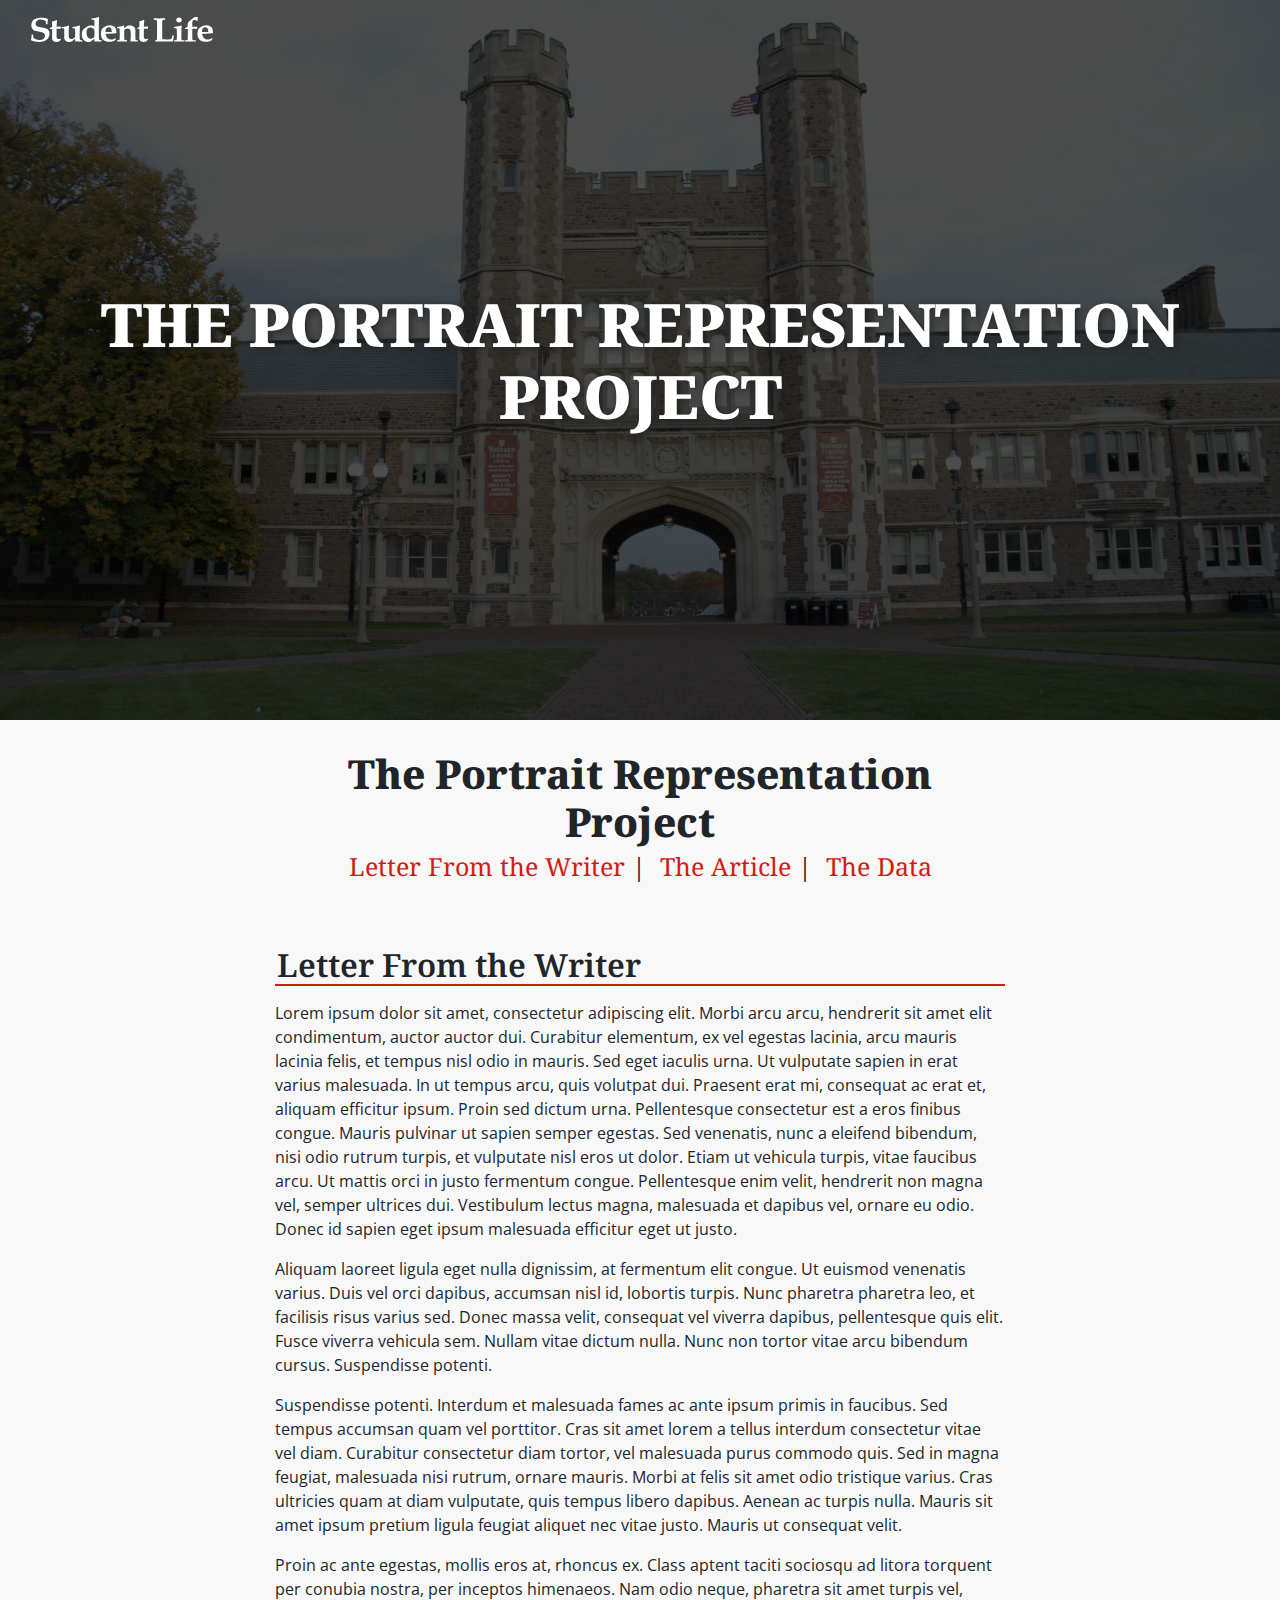
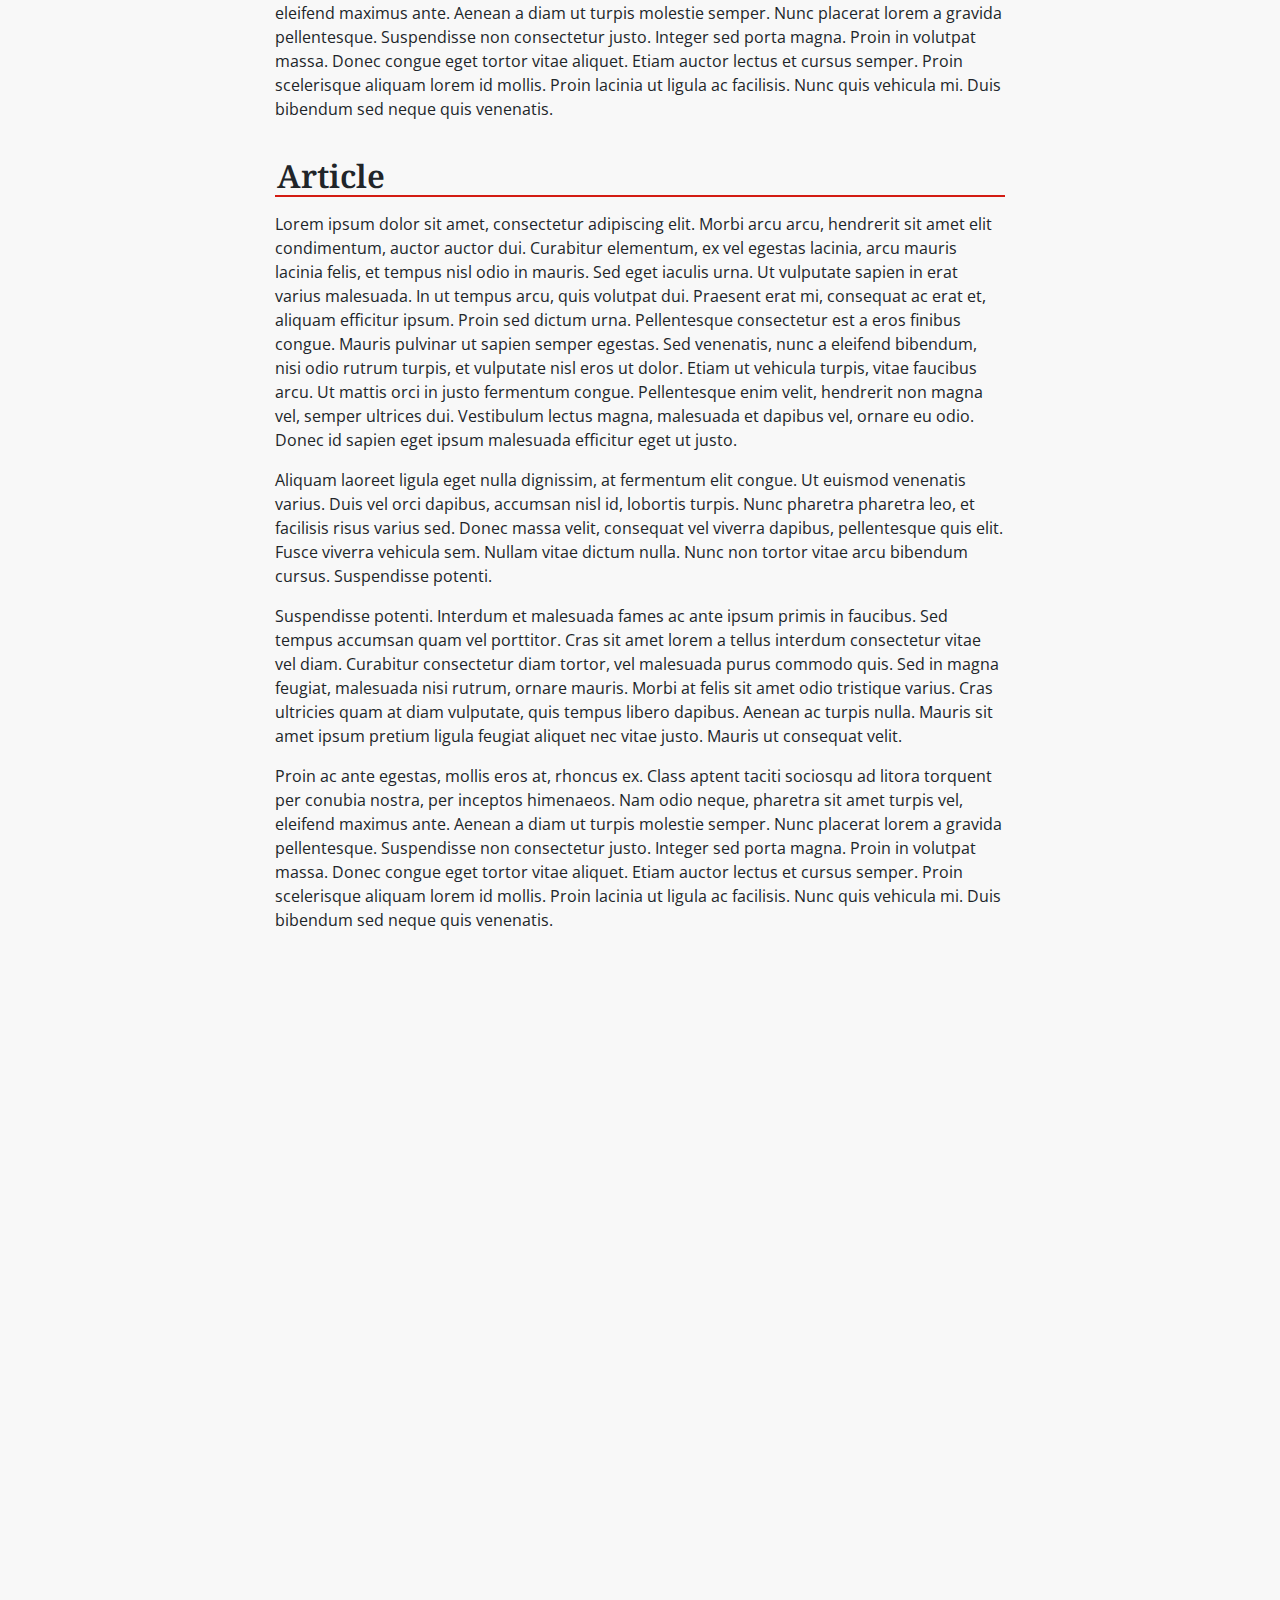
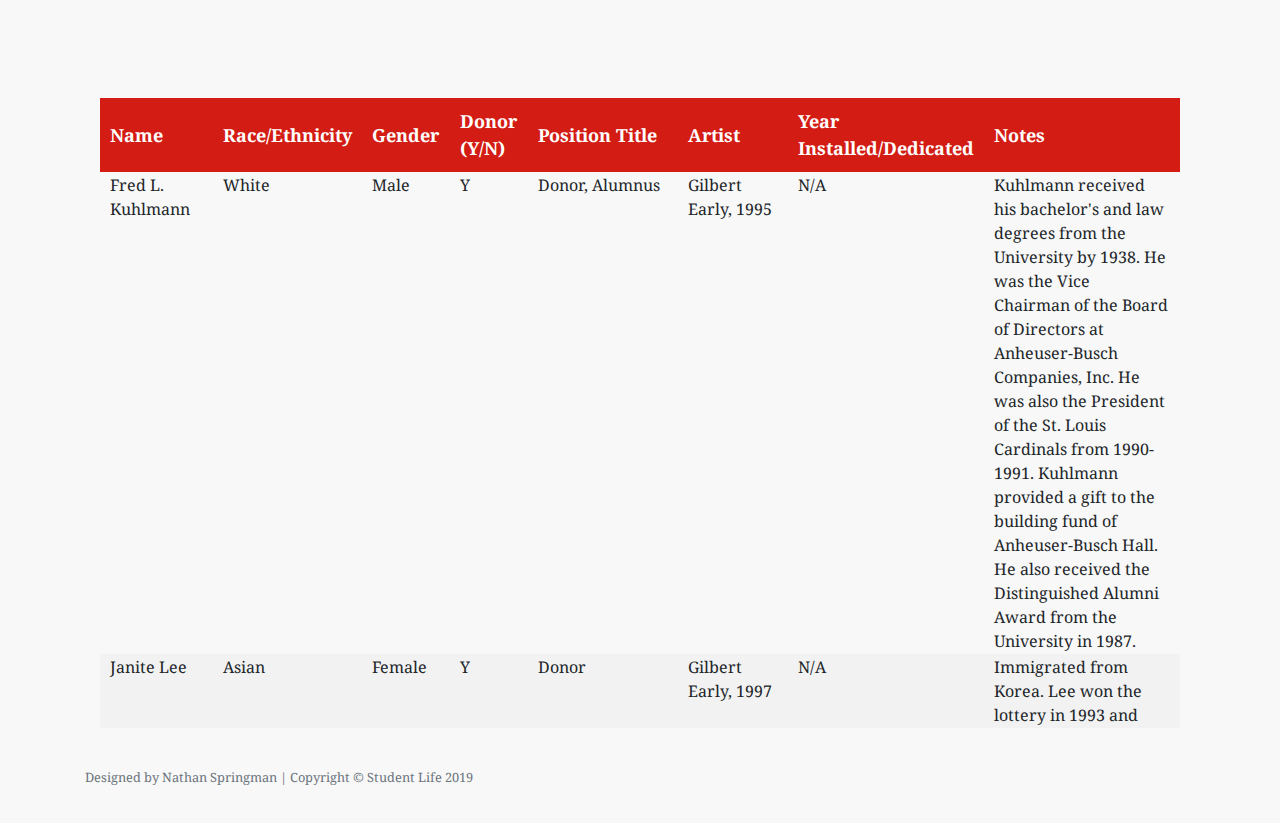
==== index.html @ a087e961 "in-progress" ====
<!DOCTYPE html>
<html lang="en">

<head>

  <meta charset="utf-8">
  <meta http-equiv="X-UA-Compatible" content="IE=edge">
  <meta name="viewport" content="width=device-width, initial-scale=1">
  <meta name="description" content="WRITE DESC">
  <meta name="author" content="Nathan Springman | Student Life">
  <!-- <meta name="og:image" content="./img/47223856_10156941208138656_7315202665212805120_n.png"> -->
  <meta name="og:type" content="article">

  <title>The Portrait Representation Project | Student Life</title>

  <!-- custom Materialize build (only Cards) -->
  <!-- <link rel="stylesheet" href="css/custom-materialize.css"> -->

  <!-- Bootstrap Core CSS -->
  <!-- <link href="css/bootstrap.min.css" rel="stylesheet"> -->
  <link rel="stylesheet" href="https://stackpath.bootstrapcdn.com/bootstrap/4.3.1/css/bootstrap.min.css" integrity="sha384-ggOyR0iXCbMQv3Xipma34MD+dH/1fQ784/j6cY/iJTQUOhcWr7x9JvoRxT2MZw1T" crossorigin="anonymous">
  <link href="https://fonts.googleapis.com/css?family=Open+Sans:400,700|Roboto|Noto+Serif" rel="stylesheet">

  <!-- Custom CSS -->
  <!-- <link href="css/landing-page-2.css" rel="stylesheet"> -->
  <link href="css/style.css" rel="stylesheet">

  <!-- HTML5 Shim and Respond.js IE8 support of HTML5 elements and media queries -->
  <!-- WARNING: Respond.js doesn't work if you view the page via file:// -->
  <!--[if lt IE 9]>
  <script src="https://oss.maxcdn.com/libs/html5shiv/3.7.0/html5shiv.js"></script>
  <script src="https://oss.maxcdn.com/libs/respond.js/1.4.2/respond.min.js"></script>
  <![endif]-->

</head>
<body>
  <div class="focus-nav">
    <div class="navbar-header tempnav-stud">
      <a class="navbar-brand topnav" href="http://www.studlife.com/"><img class="img-size2" src="img/logo-studentlife-white.svg"></a>
    </div>
    <div class="tempnav-title">
      <h1>The Portrait Representation Project</h1>
    </div>
  </div>
  <div class="">
    <div id="background-img-overlay"></div>
    <nav class="navbar navbar-custom navbar-fixed-top topnav logo-overlay" role="navigation">
      <div class="container topnav">
        <div class="navbar-header">
          <a class="navbar-brand topnav" href="http://www.studlife.com/"><img class="img-size" src="img/logo-studentlife-white.svg"></a> <!-- overlay -->
        </div>
      </div>
    </nav>
    <div class="row" id="header-container">
      <div class="col-lg-12 message-container">
        <div class="intro-message">
          <h1>THE PORTRAIT REPRESENTATION PROJECT</h1>
        </div>
      </div>
    </div>
  </div>

  <div class="container">
    <div class="row">
      <div class="col"></div>
      <div class="col-lg-8">
        <h1 id="head-title">The Portrait Representation Project</h1>
      </div>
      <div class="col"></div>
    </div>
  </div>
  <div class="container">
    <div class="jumpnav-container">
      <div class="row">
        <div class="col"></div>
        <div class="col-lg-8 jumpnav">
          <!-- Jump to: -->

          <a href="" id="letter-link">Letter From the Writer</a>&nbsp;|&nbsp;
          <a href="" id="article-link">The Article</a>&nbsp;|&nbsp;
          <a href="" id="data-link">The Data</a>
        </div>
        <div class="col"></div>
      </div>
    </div>
    <div class="row" name='letter'>
      <div class="col"></div>
      <div class="col-lg-8 letter-col" id="letter">
        <h2>Letter From the Writer</h2>
        <div class="divider-1"></div>
        <p>
          Lorem ipsum dolor sit amet, consectetur adipiscing elit. Morbi arcu arcu, hendrerit sit amet elit condimentum, auctor auctor dui. Curabitur elementum, ex vel egestas lacinia, arcu mauris lacinia felis, et tempus nisl odio in mauris. Sed eget iaculis urna. Ut vulputate sapien in erat varius malesuada. In ut tempus arcu, quis volutpat dui. Praesent erat mi, consequat ac erat et, aliquam efficitur ipsum. Proin sed dictum urna. Pellentesque consectetur est a eros finibus congue. Mauris pulvinar ut sapien semper egestas. Sed venenatis, nunc a eleifend bibendum, nisi odio rutrum turpis, et vulputate nisl eros ut dolor. Etiam ut vehicula turpis, vitae faucibus arcu. Ut mattis orci in justo fermentum congue. Pellentesque enim velit, hendrerit non magna vel, semper ultrices dui. Vestibulum lectus magna, malesuada et dapibus vel, ornare eu odio. Donec id sapien eget ipsum malesuada efficitur eget ut justo.</p>
          <p>Aliquam laoreet ligula eget nulla dignissim, at fermentum elit congue. Ut euismod venenatis varius. Duis vel orci dapibus, accumsan nisl id, lobortis turpis. Nunc pharetra pharetra leo, et facilisis risus varius sed. Donec massa velit, consequat vel viverra dapibus, pellentesque quis elit. Fusce viverra vehicula sem. Nullam vitae dictum nulla. Nunc non tortor vitae arcu bibendum cursus. Suspendisse potenti.

          </p>
          <p>Suspendisse potenti. Interdum et malesuada fames ac ante ipsum primis in faucibus. Sed tempus accumsan quam vel porttitor. Cras sit amet lorem a tellus interdum consectetur vitae vel diam. Curabitur consectetur diam tortor, vel malesuada purus commodo quis. Sed in magna feugiat, malesuada nisi rutrum, ornare mauris. Morbi at felis sit amet odio tristique varius. Cras ultricies quam at diam vulputate, quis tempus libero dapibus. Aenean ac turpis nulla. Mauris sit amet ipsum pretium ligula feugiat aliquet nec vitae justo. Mauris ut consequat velit.

          </p>
          <p>Proin ac ante egestas, mollis eros at, rhoncus ex. Class aptent taciti sociosqu ad litora torquent per conubia nostra, per inceptos himenaeos. Nam odio neque, pharetra sit amet turpis vel, eleifend maximus ante. Aenean a diam ut turpis molestie semper. Nunc placerat lorem a gravida pellentesque. Suspendisse non consectetur justo. Integer sed porta magna. Proin in volutpat massa. Donec congue eget tortor vitae aliquet. Etiam auctor lectus et cursus semper. Proin scelerisque aliquam lorem id mollis. Proin lacinia ut ligula ac facilisis. Nunc quis vehicula mi. Duis bibendum sed neque quis venenatis.

          </p>
        </div>
        <div class="col"></div>
      </div>

      <div class="row">
        <div class="col"></div>
        <div class="col-lg-8 article-col" id="article" name="article">
          <h2>Article</h2>
          <div class="divider-1"></div>
          <p>
            Lorem ipsum dolor sit amet, consectetur adipiscing elit. Morbi arcu arcu, hendrerit sit amet elit condimentum, auctor auctor dui. Curabitur elementum, ex vel egestas lacinia, arcu mauris lacinia felis, et tempus nisl odio in mauris. Sed eget iaculis urna. Ut vulputate sapien in erat varius malesuada. In ut tempus arcu, quis volutpat dui. Praesent erat mi, consequat ac erat et, aliquam efficitur ipsum. Proin sed dictum urna. Pellentesque consectetur est a eros finibus congue. Mauris pulvinar ut sapien semper egestas. Sed venenatis, nunc a eleifend bibendum, nisi odio rutrum turpis, et vulputate nisl eros ut dolor. Etiam ut vehicula turpis, vitae faucibus arcu. Ut mattis orci in justo fermentum congue. Pellentesque enim velit, hendrerit non magna vel, semper ultrices dui. Vestibulum lectus magna, malesuada et dapibus vel, ornare eu odio. Donec id sapien eget ipsum malesuada efficitur eget ut justo.</p>
            <p>Aliquam laoreet ligula eget nulla dignissim, at fermentum elit congue. Ut euismod venenatis varius. Duis vel orci dapibus, accumsan nisl id, lobortis turpis. Nunc pharetra pharetra leo, et facilisis risus varius sed. Donec massa velit, consequat vel viverra dapibus, pellentesque quis elit. Fusce viverra vehicula sem. Nullam vitae dictum nulla. Nunc non tortor vitae arcu bibendum cursus. Suspendisse potenti.

            </p>
            <p>Suspendisse potenti. Interdum et malesuada fames ac ante ipsum primis in faucibus. Sed tempus accumsan quam vel porttitor. Cras sit amet lorem a tellus interdum consectetur vitae vel diam. Curabitur consectetur diam tortor, vel malesuada purus commodo quis. Sed in magna feugiat, malesuada nisi rutrum, ornare mauris. Morbi at felis sit amet odio tristique varius. Cras ultricies quam at diam vulputate, quis tempus libero dapibus. Aenean ac turpis nulla. Mauris sit amet ipsum pretium ligula feugiat aliquet nec vitae justo. Mauris ut consequat velit.

            </p>
            <p>Proin ac ante egestas, mollis eros at, rhoncus ex. Class aptent taciti sociosqu ad litora torquent per conubia nostra, per inceptos himenaeos. Nam odio neque, pharetra sit amet turpis vel, eleifend maximus ante. Aenean a diam ut turpis molestie semper. Nunc placerat lorem a gravida pellentesque. Suspendisse non consectetur justo. Integer sed porta magna. Proin in volutpat massa. Donec congue eget tortor vitae aliquet. Etiam auctor lectus et cursus semper. Proin scelerisque aliquam lorem id mollis. Proin lacinia ut ligula ac facilisis. Nunc quis vehicula mi. Duis bibendum sed neque quis venenatis.

            </p>
          </div>
          <div class="col"></div>
        </div>
      </div>
      <div class="container">
        <div class="row">
          <div class="col-lg-12 map-container" id="map-target">
            <iframe id="map" src="https://www.google.com/maps/d/u/1/embed?mid=1o2Mw7vGSVlVnoMA1Q2OzHlXvqpl08OOS"></iframe>
          </div>
        </div>
        <div class="container dataContainer" style="">
        <table class="dataTable">
          <thead><tr class="firstRow"><th>Name</th><th>Race/Ethnicity</th><th>Gender</th><th>Donor (Y/N)</th><th>Position Title</th><th>Artist</th><th>Year Installed/Dedicated</th><th>Notes</th></tr></thead><tbody>
            <tr><td>Fred L. Kuhlmann</td><td>White</td><td>Male</td><td>Y</td><td>Donor, Alumnus</td><td>Gilbert Early, 1995</td><td>N/A</td><td>Kuhlmann received his bachelor's and law degrees from the University by 1938. He was the Vice Chairman of the Board of Directors at Anheuser-Busch Companies, Inc. He was also the President of the St. Louis Cardinals from 1990-1991. Kuhlmann provided a gift to the building fund of Anheuser-Busch Hall. He also received the Distinguished Alumni Award from the University in 1987.  </td></tr>
            <tr><td>Janite Lee</td><td>Asian</td><td>Female</td><td>Y</td><td>Donor</td><td>Gilbert Early, 1997</td><td>N/A</td><td>Immigrated from Korea. Lee won the lottery in 1993 and was given $18 million in winnings. She donated to Washington University School of Law, and has a reading room named in her honor.</td></tr>
            <tr><td>Eugene A. and Adlyne Freund</td><td>White</td><td>Male and Female (couple)</td><td>Yes</td><td>Donor</td><td>Tito Gay</td><td>N/A</td><td>The law library was named in their honor. . </td></tr>
            <tr><td>Whitney and Jane Freund Harris</td><td>White</td><td>Male and Female (couple)</td><td>Yes</td><td>Donor</td><td>Tito Gay</td><td>N/A</td><td>Whitney was a prosecutor at the Nuremberg Trials. The Whitney R. Harris World Law Institute is named in his honor. The Harris Award, an annual community service award given to a husband-wife pair, is named in their honor. The award was established in 2000 as part of a bequest made by Jane Freund Harris. </td></tr>
            <tr><td>W.I. Hadley Griffin</td><td>White</td><td>Male</td><td>Y</td><td>LLB '47, LLD '90</td><td>Gilbert Early, 1996</td><td>N/A</td><td>Alumnus of the School of Law, former Chair of the Board of Trustees. </td></tr>
            <tr><td>George and Carol Bauer</td><td>White</td><td>Male and Female (couple)</td><td>Yes</td><td>Donor, Alumni</td><td>Photo</td><td>2012</td><td>&nbsp;</td></tr>
            <tr><td>Arthur Holly Compton</td><td>White</td><td>Male</td><td>N</td><td>Professor, Former Chancellor</td><td>Unsure</td><td>1966</td><td>Compton Laboratory is named in his honor. In 1920, Compton joined the faculty at Washington University. He was a professor of physics and later served as the chair of the physics department. While at the University, he discovered an x-ray scattering effect (known as the "Compton effect") which won him the 1927 Nobel Prize in Physics. He directed the Metallurgical Lab at the Manhattan Project from 1942-1945 at the University of Chicago. </td></tr>
            <tr><td>Samuel Cupples</td><td>White</td><td>Male</td><td>Yes</td><td>Donor</td><td>Unsure</td><td>1905?</td><td>Cupples was a business partner of Robert S. Brookings and a woodenware merchant in St. Louis. In 1900, Cupples turned over his company's assets to Washington University, providing $4 million for the construction of Cupples I, Cupples II, and Cupples Engineering Building (has since been torn down). He also served on the Board of Trustees from 1881-1912</td></tr>
            <tr><td>Guido Weiss</td><td>White</td><td>Male</td><td>N</td><td>Elinor Anheuser Professor of Mathematics</td><td>Gyori Lagos</td><td>1995</td><td>Portrait bust. Weiss is a Hungarian-American professor of mathematics. He joined the WUSTL faculty in 1961 and served as the chair of the mathematics department from 1967-1970. He won the Chauvenet Prize in 1967 for his book Harmonic Analysis and became a fellow of the American Mathematical Society in 2013. </td></tr>
            <tr><td>Ronald and Karen Rettner</td><td>White</td><td>Male and Female (couple)</td><td>Y</td><td>Donor, Alumni</td><td>N/A</td><td>N/A</td><td>Ronald is an alumnus of the University (BA '72). The Ronald and Karen Rettner Gallery -- inside of Lab Sci -- is named in their honor. The gallery honors the Los Alamos Six -- a group of WUSTL chemistry professors who worked on the Manhattan Project. </td></tr>
            <tr><td>Arthur Holly Compton</td><td>White</td><td>Male</td><td>N</td><td>Professor, Former Chancellor</td><td>Photograph</td><td>N/A</td><td>In 1920, Compton joined the faculty at Washington University. He was a professor of physics and later served as the chair of the physics department. While at the University,  he discovered an x-ray scattering effect (known as the "Compton effect") which won him the 1927 Nobel Prize in Physics. He directed the Metallurgical Lab at the Manhattan Project from 1942-1945 at the University of Chicago. Compton eventually returned to WUSTL to serve as the Chancellor from 1945-1953. He held the title of Distinguished Service Professor of Natural Philosophy from 1945 until his death in 1962. </td></tr>
            <tr><td>Roland G. Quest</td><td>White</td><td>Male</td><td>Y</td><td>Donor</td><td>M. Early (maybe)</td><td>N/A</td><td>Provided funds, through the Roland Quest Memorial Trust, to restore the organ in Graham Chapel</td></tr>
            <tr><td>Stanley Spector</td><td>White</td><td>Male</td><td>N</td><td>Professor</td><td>V. Wang</td><td>Unsure</td><td>Spector was the founder and chair of the Department of Chinese and Japanese (now East Asian Languages and Cultures) from 1962-1973. He held numerous other positions including Chair of the Committee on Asian Studies and Director of International Studies. </td></tr>
            <tr><td>Charles F. Knight</td><td>White</td><td>Male</td><td>Yes</td><td>Donor</td><td>Gordon Annie Shikles</td><td>2001</td><td>Along with his wife Joanne, Charles made many contributions to the Olin Business School and School of Medicine. Charles was the CEO at Emerson Electric Co. for 27 years. The Knights provided key support that helped construct the Siteman Cancer Center. In addition to the Knight Center being named in their honor, Charles also served as a longtime member of the Board of Trustees and the Olin National Council. He has won numerous awards for his service and philanthropy. The Knights have donated at least $15 million to the University.</td></tr>
            <tr><td>unsure</td><td>&nbsp;</td><td>Male</td><td>&nbsp;</td><td>&nbsp;</td><td>&nbsp;</td><td>&nbsp;</td><td>executive programs suite-unable to get access</td></tr>
            <tr><td>Robert and Barbara Frick</td><td>White</td><td>Male and Female (couple)</td><td>Yes</td><td>Donor, Alumni</td><td>Photo</td><td>N/A</td><td>Robert is an alumnus of the University, earning his BS and MBA in 1960 ad 1962, respectively. The couple has donated at least $7 million to support the Olin Business School. Robert has served on the Board of Trustees and Olin Business School National Cabinet. He has also received numerous Alumni Awards from the University. Barbara is a former teacher who worked with Bob to launch a real estate developer operation in Sacramento. They were also partners in in K.E.S. Management Co., which worked to create quality housing for low- to moderate-income residents in the Bay Area.</td></tr>
            <tr><td>Charles F. and Joanne Knight</td><td>White</td><td>Male and Female (couple)</td><td>Yes</td><td>Donor</td><td>Photo</td><td>May 2, 2014</td><td>Along with his wife Joanne, Charles made many contributions to the Olin Business School and School of Medicine. Charles was the CEO at Emerson Electric Co. for 27 years. The Knights provided key support that helped construct the Siteman Cancer Center. In addition to the Knight Center being named in their honor, Charles also served as a longtime member of the Board of Trustees and the Olin National Council. He has won numerous awards for his service and philanthropy. The Knights have donated at least $15 million to the University. </td></tr>
            <tr><td>Frank and Florence Busch</td><td>&nbsp;</td><td>Male and Female</td><td>Y</td><td>&nbsp;</td><td>&nbsp;</td><td>&nbsp;</td><td>Endowed professorship in the School of Art named in their honor.</td></tr>
            <tr><td>Arthur Wahl</td><td>White</td><td>Male</td><td>N</td><td>Professor</td><td>Gilbert Early</td><td>N/A</td><td>Wahl was the Henry V. Farr Professor of Radiochemistry from 1952 until his death in 1983. He was a group leader in the chemistry division of the Manhattan Project from 1943-46. While there, he developed a plutonium purification method that is still used today. Wahl was also well-known for proving the existence of element 94 on the periodic table, and was part of a team at Berkeley that discovered plutonium. </td></tr>
            <tr><td>Joseph Kennedy</td><td>White</td><td>Male</td><td>N</td><td>Professor</td><td>Gilbert Early</td><td>N/A</td><td>Served as chair of the Chemistry department at WUSTL. Kennedy was also the head of chemistry and metallurgy in the Manhattan Project. At age 26, he was awarded U.S. Army Medal of Merit. </td></tr>
            <tr><td>Lindsay Helmholz</td><td>White</td><td>Male</td><td>N</td><td>Professor</td><td>Gilbert Early</td><td>N/A</td><td>Professor of Chemistry. His post-war research with graduate student Max Wolfsberg created Wolfsberg-Helmholz theory. Referred to as "the gentleman-scientist." One of several WUSTL chemistry professors who worked on the Manhattan Project before joining the faculty. </td></tr>
            <tr><td>David Lipkin</td><td>White</td><td>Male</td><td>N</td><td>Professor</td><td>Gilbert Early</td><td>N/A</td><td>Lipkin was the Eliot Professor Emeritus of Chemistry. He served as the chair of the department of Chemistry from 1964-1971 before retiring in 1980. Before joining the faculty, Lipkin worked on the Manhattan Project in Los Alamos, New Mexico. He made important contributions to the atomic bomb at Nagasaki, creating a nickel-coated protective skin to ensure that it didn't corrode before reaching the Pacific. He was also the first to synthesize cyclic AMP. </td></tr>
            <tr><td>Samuel Weissman</td><td>White</td><td>Male</td><td>N</td><td>Professor</td><td>Gilbert Early</td><td>N/A</td><td>Weissman was a professor of Chemistry at Washington University. Prior to joining the faculty, he worked on the Manhattan Project in Los Alamos, New Mexico. After arriving at  WUSTL in 1946, he pioneered the usage of electron spin resonance in chemistry. Weissman was elected a fellow of the American Academy of Arts and Sciences in 1966 and was elected to the National Academy of Sciences in 1966. </td></tr>
            <tr><td>Herbert Potratz</td><td>White</td><td>Male</td><td>N</td><td>Professor</td><td>Gilbert Early</td><td>2005</td><td>Professor of Chemistry. Potratz joined the Manhattan Project as a research associate in 1942. He eventually worked his way up to section chief of the Chemistry Division. He later joined the chemistry faculty at WUSTL. </td></tr>
            <tr><td>Patty Jo Watson</td><td>White</td><td>Female</td><td>N</td><td>Distinguished University Professor Emerita</td><td>Gilbert Early, 2003</td><td>N/A</td><td>Watson is an archaeologist in the Department of Anthropology. She received her PhD from the University of Chicago and devoted her career to studying the archaeology of the Ancient Near East and North America. She was elected to the National Academy of Sciences in 1988 and received numerous other teaching awards. Watson served as the chair of the Anthropology department twice. She retired in 2004. </td></tr>
            <tr><td>John Morris</td><td>White</td><td>Male</td><td>N</td><td>Professor of English Literature, Poet</td><td>Patrick Schuchard</td><td>1997</td><td>Much of his work was published posthumously, was a member of the distinguished poets and writers at the University from the 60's-90's</td></tr>
            <tr><td>John M. Olin</td><td>White</td><td>Male</td><td>Y, $1mil in 1956</td><td>Former member of the Board of Trustees</td><td>William F. Draper</td><td>1967</td><td>$1 million donation used for construction of Olin Library of which he is the namesake, former President of Olin Industries and chairman of Olin Mathieson Chemical Corporation</td></tr>
            <tr><td>Jarvis Thurston</td><td>White</td><td>Male</td><td>N</td><td>Professor of English, Former chair of the Department of English</td><td>Marion Miller</td><td>1993</td><td>Largely responsible for creating the Writing Program at the University, co-founded Perspectives magazine with poet (and wife) Mona Van Duyn, helped discover and attract top-tier writing talent to the University </td></tr>
            <tr><td>Mona Van Duyn</td><td>White</td><td>Female</td><td>N</td><td>Lecturer, Poet, Writer</td><td>Marion Miller</td><td>1993</td><td>First female U.S. Poet Laureate (1992-93), National Book Award Winner (1971), Pulitzer Prize Winner (1991), Co-founded Perspectives magazine with Professor of English Jarvis Thurston (who was also her husband). Van Duyn and Thurston were largely responsible for attracting top-tier writing talent to the University over the course of their tenure </td></tr>
            <tr><td>Howard Nemerov</td><td>White</td><td>Male</td><td>N</td><td>Professor, Poet, Writer</td><td>Marion Miller</td><td>1991</td><td>Two-time U.S. Poet Laureate, winner of the 1968 Guggenheim Fellowship, 1978 National Book Award, and 1978 Pulitzer Prize in Poetry. Namesake of Nemerov Scholars and Nemerov House</td></tr>
            <tr><td>James Merrill</td><td>White</td><td>Male</td><td>N</td><td>Poet, Visiting Hirst Professor in the Department of English (1971, 1985)</td><td>Guitou Knoop</td><td>1954</td><td>Bust, Pulitzer Prize</td></tr>
            <tr><td>Gerald Early</td><td>Black</td><td>Male</td><td>N</td><td>Merle Kling Professor of Modern Letters, Chair of the Department of African and African-American Studies, Award-winning Essayist and Cultural Critic </td><td>Jamie Adams</td><td>2007</td><td>Star on the St. Louis Walk of Fame </td></tr>
            <tr><td>Stanley Elkin</td><td>White</td><td>Male</td><td>N</td><td>Professor of English and Writing, Former Merle Kling Professor of Modern Letters</td><td>Patrick Schuchard</td><td>1991</td><td>Two-time winner of the National Book Critics Circle Award (1992, 1995), star on the St. Louis Walk of Fame</td></tr>
            <tr><td>Ralph Morrow (photo)</td><td>White</td><td>Male</td><td>Y</td><td>Professor of History, Former University administrator</td><td>N/A</td><td>NA</td><td>Former Chair of the History Department, Dean of the Graduate School, Provost, and University Historian. Gift was given in his memory by family. Study room named for him in Olin Library. </td></tr>
            <tr><td>William Gass</td><td>White</td><td>Male</td><td>N</td><td>David May Distinguished University Professor Emeritus, writer</td><td>Marion Miller</td><td>1995</td><td>Founded the Center for Humanities in 1990. Three-time National Book Critics Circle Award winner in 1978, 1996, and 2003. Coined the term "metafiction" in his 1970 essay "Philosophy and the Form of Fiction. </td></tr>
            <tr><td>Donald Finkel</td><td>White</td><td>Male</td><td>N</td><td>Poet-in-residence</td><td>Barry Schactman</td><td>1998</td><td>Helped form the Writing Program along with wife Constance Urdang</td></tr>
            <tr><td>J. H. Hexter</td><td>White</td><td>Male</td><td>N</td><td>Professor of History (1957-1964), returned in 1990</td><td>Anne Green</td><td>1990</td><td>Founded the Center for the History of Freedom in 1990, became the John M. Olin Distinguished University Professor of the History of Freedom. Endowed Professorship is named for him -- currently held by Professor Jean Allman. </td></tr>
            <tr><td>Karl D. Umrath</td><td>White</td><td>Male</td><td>Y</td><td>Donor</td><td>Dorothy Quest</td><td>1959</td><td>Umrath and his wife collectively gave $1.5 million to the University, the former dorm Rubelmann was named in honor of his sister, Maurie Rubelmann. </td></tr>
            <tr><td>Helen D. Umrath</td><td>White</td><td>Female</td><td>Y</td><td>Donor</td><td>Dorothy Quest</td><td>1959</td><td>Umrath (nèe Rubelmann) and her husband, Karl Umrath, collectively donated $1.5 million to the University over their lifetime. She is the namesake of Umrath House, and her sister -- Maurie Rubelmann -- is the namesake of former Rubelmann House. </td></tr>
            <tr><td>Edna Fischel Gellhorn</td><td>White</td><td>Female</td><td>N</td><td>Activist</td><td>J. Scott MacNutt</td><td>1940</td><td>Founder and vice-president of the National League of Women Voters. Active in the women's suffrage movement and close with Eleanor Roosevelt. Fought to enact the Missouri minimum wage law and was an advocate for fair labor & employment conditions, Served on numerous committees and associations in St. Louis that helped support these causes. Her friends donated money for an endowed professorship named in her honor. Married to Dr. George Gellhorn.</td></tr>
            <tr><td>Scott Rudolph</td><td>White</td><td>Male</td><td>Y</td><td>Member of the Board of Trustees</td><td>Gilbert Early</td><td>2012</td><td>Rudolph and his wife, Pyong, are longtime supporters of the University and are the parents of two WU alumni. Has a professorship named in his honor, and is the namesake of Rudolph Hall. Sits on the Parents Council, National Entrepreneur Council, and Global Engagement Committee. </td></tr>
            <tr><td>George E Kassabaum</td><td>White</td><td>Male</td><td>N</td><td>Alumnus </td><td>H R Duhme</td><td>?</td><td>Commemorated in the form of a portrait bust. President of the American Institute of Architects and the William Greenleaf Eliot society, former WU trustee, founder of prominent architectural firm Hellmuth Obata & Kassabaum, Inc (co-founders were also WU alumni)</td></tr>
            <tr><td>Constantine (dinos) e Michaelides</td><td>White</td><td>Male</td><td>N</td><td>Professor Emeritus, Former Dean of the School of Architecture</td><td>Gilbert Early</td><td>1993</td><td>In 1983, elected a Fellow of the American Institute of Architects -- one of the highest honors that can be bestowed upon an architect </td></tr>
            <tr><td>Norman G Moore</td><td>White</td><td>Male</td><td>Y</td><td>Alumnus</td><td>Gilbert Early</td><td>1995</td><td>Received a bachelor's degree in architecture. Recipient of the Distinguished Alumni Award in 1993 and Robert S. Brookings Award in 1999. </td></tr>
            <tr><td>Earl E. and Myrtle E. Walker</td><td>White</td><td>Male and Female (couple)</td><td>Y</td><td>Donor </td><td>W Patrick Shuchard</td><td>2006</td><td>CEO (Earl) and Vice President (Myrtle) of Carr Lane Manufacturing Co, namesakes of Walker Hall, established an endowed professorship in mechanical engineering in 1998, won the Robert S. Brookings Award in 1999, established the Walker Scholarship in the School of Art in 2001. In 2002, Earl Walker received an honorary Doctorate of Science degree. </td></tr>
            <tr><td>Mildred Lane Kemper</td><td>White</td><td>Female</td><td>Y</td><td>Donor</td><td>Ying-He Liu</td><td>2006</td><td>Kemper's family donated to name the art museum in her honor. Kemper was a longtime patron of the arts and resident of Kansas City, Missouri. She was also an alumnae and former trustee of Wellesley College. </td></tr>
            <tr><td>Sam and Marilyn Fox</td><td>White</td><td>Male and Female (couple)</td><td>Yes</td><td>Donor</td><td>Ying-He Liu</td><td>2006</td><td>The Fox's have given over $22 million to the University. Sam Fox is an alumnus (BU '51) and lifetime and lifetime member of the board of trustees. He is the chairman and CEO of Harbour Group ltd. He is also the Chairman of the St. Louis area Council Boy Scouts of America, Chairman of the United Way of Greater St. Louis campaign, and President of the board of commissioners of the St. Louis Art Museum. Marilyn Fox was the first female President of the Jewish Community Center of St. Louis. She has won numerous awards for her philanthropy and sits on the board of several organizations in St. Louis. Both received an honorary doctorate of public service from SLU in 2000. Namesakes of the School of Art and Architecture. </td></tr>
            <tr><td>Uncas A Whitaker</td><td>White</td><td>Male</td><td>Yes</td><td>Donor</td><td>Donne Lee</td><td>2003</td><td>CEO of AMP, Inc. and namesake of the Whitaker foundation. Upon his death, the Whitaker Foundation provided two grants to the University which helped construct Whitaker Hall and attract top-tier faculty and graduate talent. </td></tr>
            <tr><td>Frank C.P. Yin</td><td>Asian</td><td>Male</td><td>No</td><td>Stephen F. and Camilla T. Brauer Distinguished Professor of Biomedical Engineering, department chair from 1997-2013</td><td>Katherine Meredith</td><td>2013</td><td>Credited with building and strengthening the department of biomedical engineering. Internationally recognized for his contributions to biomechanics and cardiovascular research</td></tr>
            <tr><td>Preston M Green</td><td>White</td><td>Male</td><td>Yes</td><td>Alumnus, Donor</td><td>Gilbert Early</td><td>2011</td><td>Received his bachelor's in electrical engineering in 1936. Serves as the President and Chairman of southwest steel supply co. Namesake of Green Hall</td></tr>
            <tr><td>Stephen F. and Camilla T. Brauer</td><td>White</td><td>Male and Female (couple)</td><td>Yes</td><td>Donor </td><td>Gilbert Early</td><td>2010</td><td>Stephen is the former chair of the Board of Trustees. He is a member of the School of Engineering and Applied Science National Council, president of Hunter Engineering Company, former United States Ambassador to Belgium (2001-2003), member of St. Louis civic progress, director of Ameren Corporation, past president of the board of the Missouri botanical garden (him). Camilla is the Vice Chair of the United Way of Greater St. Louis, program chair of the WGE society, founding member of Danforth Circle committee, and was the top volunteer fundraiser in US of fundraising executives in 1996. Both are namesakes of Brauer Hall. </td></tr>
            <tr><td>Lee Hunter</td><td>White</td><td>Male</td><td>No</td><td>Honorary alumnus, trustee emeritus, served on washu board of trustees from 1982-86, founder of Hunter Engineering company, posthumously imductef into automotive hall of fame in 1992</td><td>Gilbert early</td><td>?</td><td>Part of Brauer gift was in his honor</td></tr>
            <tr><td>Rick and Betty Ryckman</td><td>White</td><td>Male and Female (couple)</td><td>No</td><td>A.P. Greensfelder Professor of Engineering </td><td>Mills</td><td>1998</td><td>Commemorated in a photograph. Rick helped build a top program in environmental engineering at the university in the mid 1950s.</td></tr>
            <tr><td>Thomas and Jennifer Hillman</td><td>White</td><td>Male and Female (couple)</td><td>Yes</td><td>Donor, Alumni</td><td>N/A</td><td>2015</td><td>Commemorated in a photograph. Namesakes of Hillman Hall. Both Thomas (BA '78) and Jennifer (BFA '79) are alumni of the University. Thomas is the former founder and managing partner of FTL Capital Partners. Jennifer is a former owner of a sales promotion and advertising agency. Thomas is a member of the board of trustees while Jennifer is on the University's National Council for Undergraduate Experience. </td></tr>
            <tr><td>Alvin Goldfarb</td><td>White</td><td>Male</td><td>Yes</td><td>Donor</td><td>Unsure</td><td>1998?</td><td>Goldfarb and his wife (Jeannette Rudman Goldfarb - Brown School Graduate) were longtime supporters of business and humanities at the University. Founded the Scholars in Business Program at the Olin Business School. Provided a generous gift that helped construct Goldfarb Hall (namesake). The St. Louis Hillel Center was also named in their honor. </td></tr>
            <tr><td>George Warren Brown</td><td>White</td><td>Male</td><td>Yes</td><td>Donor, Former member of the Board of Directors</td><td>Unsure</td><td>1937</td><td>Established the first successful wholesale shoe manufacturing company in STL, brought $500k in assets to the University to fund the School of Social Work</td></tr>
            <tr><td>Bettie Bofinger Brown</td><td>White</td><td>Female</td><td>Yes</td><td>Donor</td><td>Unsure</td><td>1937</td><td>Established the School of Social Work in memoriam to her husband, George Warren Brown</td></tr>
            <tr><td>Robert S. Brookings</td><td>White</td><td>Male</td><td>Yes</td><td>Served as the President of the Board of Trustees for 33 years</td><td>Richard Emile Miller</td><td>1905 or 1928</td><td>Donated $200k to WU to construct an administrative building (Brookings Hall). Founder of the Brookings Institute. </td></tr>
            <tr><td>William Greenleaf Eliot, Sr.</td><td>White</td><td>Male</td><td>No</td><td>Former Chancellor of WU</td><td>James Reid Lambdin</td><td>1969</td><td>Painted in 1853, gifted in memory of William Eliot Smith from his family in 1969. Co-founded Washington University (then known as Eliot Seminary) in 1853 with Wayman Crow. Organized the first fundraising campaign and built the University's endowment. Served as the first President in 1854 and was named the third Chancellor in 1871. </td></tr>
            <tr><td>Bob and Julie Skandalaris</td><td>White</td><td>Male and Female (couple)</td><td>Yes</td><td>Donor</td><td>N/A</td><td>Unsure</td><td>Commemorated in a photograph. Parents of an alumnae. Established the Skandalaris Entrepreneurship Program in 2001 and the Skandalaris Center for Entrepreneurial Studies in 2003. In 2008, established the Skandalaris Entrepreneurial Summer Internship Program. Bob is the chairman and CEO of Quantum Ventures of Michigan, LLC. Julie has served in leadership roles at the Detroit Country Day School and is engaged in philanthropic initiatives. </td></tr>
            <tr><td>Andrew H. and Ann Rubenstein Tisch</td><td>White</td><td>Male and Female (couple)</td><td>Yes</td><td>Donor, Alumni</td><td>Unsure</td><td>Unsure</td><td>Photograph. Ann is an alumnae (BA '76) of the University and a longtime member of the Board of Trustees. Former broadcast journalist for several outlets, including NBC Network News. She is the founder and president of the Young Women's Leadership Network, which creates and manages all-girls inner-city public schools. She is also the founder of the CollegeBound Initiative. Andrew is co-chairman of the board and chairman of the executive committee of Loews Corporation. He is a Cornell graduate and has served on the board for its medical school, business school, and college. </td></tr>
            <tr><td>James E. McLeod</td><td>Black</td><td>Male</td><td>N</td><td>Professor, University Administrator</td><td>Unsure</td><td>Unsure</td><td>Dean McLeod arrived at the University as an assistant professor of German. He held numerous administrative positions including: assistant dean of the Graduate School (1974-77), assistant to Chancellor Danforth (1977-1987), director of the program (now department) of African and African-American Studies (1987-1992), vice chancellor for students and dean of the College of Arts and Sciences (1992-2011). McLeod also served as the dean of the John B. Ervin Scholars Program. McLeod Way on the South 40 and the McLeod Conference Room in Cupples II is also named in his honor. McLeod won numerous awards for his service. </td></tr>
            <tr><td>Isadore Edward (I.E.) Millstone</td><td>White</td><td>Male</td><td>Yes</td><td>Donor, Life Trustee, Alumnus</td><td>Unsure</td><td>Unsure</td><td>Wall relief. Millstone is a St. Louis native who graduated from the University in 1927 with a degree in engineering. He founded Millstone Construction, Inc., and was the president of K & M Investors. Millstone is a longtime donor to the University. The Millstone Pool in the Athletic Complex is also named in his honor, as is Millstone Lounge in the DUC. </td></tr>
            <tr><td>William and Elizabeth Gray Danforth</td><td>White</td><td>Male and Female (couple)</td><td>No</td><td>Chancellor Emeritus</td><td>Unsure</td><td>2008</td><td>The Danforth Foundation made a gift in their honor to build the Danforth University Center. William initially joined the University as a professor at the Medical School. Danforth also served as vice chancellor under Chancellor Thomas Eliot before becoming 13th Chancellor in 1971. He was named Chancellor Emeritus in 1999. </td></tr>
            <tr><td>John and Stephanie Brooks Dains</td><td>White</td><td>Male and Female (couple)</td><td>Y</td><td>Donor, Alumni</td><td>Unsure</td><td>Unsure</td><td>Photograph. Both John (BSBA '68) and Stephanie (AB '69) are alumni of the University. They endowed the Dains Scholarship in the Olin School in 2010, and established the Dains Sr. Scholarship to assist students from Arkansas. The couple has donated upwards of $5 million to the University. The dining hall inside of the DUC is named in their honor. </td></tr>
            <tr><td>John E. Simon</td><td>White</td><td>Male</td><td>Y</td><td>Donor</td><td>Unsure</td><td>1986?</td><td>He is the namesake of Simon Hall. Simon served as the General Partner of Simon and Co. Investment Company. Simon established an endowed professorships and has donated funds to other areas of the University. </td></tr>
            <tr><td>Al Kopolow</td><td>White</td><td>Male</td><td>Y</td><td>Donor</td><td>Unsure</td><td>Unsure</td><td>Namesake of the Kopolow Business Library. </td></tr>
            <tr><td>John M. Olin</td><td>White</td><td>Male</td><td>Y</td><td>Donor, Fmr. Trustee, Western Cartridge Company, Chairman of Olin Corporation</td><td>&nbsp;</td><td>1988</td><td>$1 million donation used for construction of Olin Library of which he is the namesake. Olin is also the namesake of the Business School. He is the former President of Olin Industries and chairman of Olin Mathieson Chemical Corporation.</td></tr>
            <tr><td>Harry and Susan Seigle</td><td>White</td><td>Male and Female (couple)</td><td>Y</td><td>Donor</td><td>Unsure</td><td>2008</td><td>This building is the first academic building to be named after an alumnus living outside of St. Louis. Harry Seigle received his bachelor's degree in in 1968. The Seigles made a $10 million commitment to construct the building. Harry has served in numerous positions, including as a trustee. Numerous other spaces and funds on campus are also named for the Seigles. He founded several lumber businesses and material supplier companies. </td></tr>
            <tr><td>Gary M. Sumers</td><td>White</td><td>Male</td><td>Y</td><td>Donor, Alumnus</td><td>N/A</td><td>2016</td><td>Photograph. Sumers received his bachelor's degree from the University in 1975 Phi Beta Kappa. Sumers is COO and Senior Managing Director of The Blackstone Group. He is also a member of the Board of Trustees and has established numerous in scholarships in memory of his mother, Joan. </td></tr>
            <tr><td>Art and Marge McWilliams</td><td>White</td><td>Male and Female (couple)</td><td>Y</td><td>Donors, Alumni</td><td>N/A</td><td>N/A</td><td>Photograph. Both are St. Louis natives. Art received his BSBA degree from the University. They are longtime supporters of WU athletics and are scholarship sponsors at the Olin Business School. Art serves on the University's W Club Executive Committee. </td></tr>
            <tr><td>Paul Tietjens</td><td>White</td><td>Male</td><td>N</td><td>Pianist and Composer known for writing the music for the original stage production of The Wizard of Oz in 1902</td><td>Unsure</td><td>1975</td><td>Otto Tietjens included a bequest for this building in his will. The Tietjens Memorial Music Studio was built in 1974</td></tr>
            <tr><td>Avis Blewett</td><td>White</td><td>Female</td><td>Y</td><td>Church organist, organ instructor at Vassar College, and opened her studio in St. Louis</td><td>Unsure</td><td>1946?</td><td>Gift allowed WU to repurchase the fmr. Chancellor's home and turn it into a building to house the Music Department. Also donated the church organ inside of Graham Chapel.</td></tr>
            <tr><td>Benjamin Blewett?</td><td>White</td><td>Male</td><td>Y</td><td>Donor, Alumnus, Fmr. Superintendent of STL Public Schools</td><td>Unsure</td><td>1946?</td><td>Donated part of his estate to WU after his death. Blewett received his bachelor's and master's degrees from the University in 1876 and 1878, respectively. He was a teacher and eventually served as the Superintendent of St. Louis Public Schools. He also donated $50,000 to establish the Jessie Parsons Blewett Fund to support teacher education. </td></tr>
            <tr><td>Roger Weston</td><td>White</td><td>Male</td><td>Y</td><td>Donor, Alumnus</td><td>Unsure</td><td>Unsure</td><td>Weston is an alumnus of the University, graduating with his MBA in 1967. He served as the founder and chairman of GreatBanc, Inc. His support allowed the Weston Career Center to be established in the 1980s. He is a member of Olin's National Council. </td></tr>
            <tr><td>John M. Olin</td><td>White</td><td>Male</td><td>Y</td><td>Donor</td><td>Unsure</td><td>Unsure</td><td>Olin School of Business is named in his honor. Olin served on the Board of Trustees for nearly 40 years, serving until his death in 1982. He personally provided nearly $6 million in funding, and the Olin Foundation has given at least $18 million. The Olin Library is also named in his honor. </td></tr>
            <tr><td>Patrick McGinnis</td><td>White</td><td>Male</td><td>Y</td><td>Donor, Alumnus</td><td>Unsure</td><td>Unsure</td><td>Former CEO of Nestle Purina Petcare for the Americas. Earned his MBA from Washington University in 1972. Endowed a professorship in marketing in 2002. Former board member. Won two distinguished alumni awards in 1993 and 1999, respectively. </td></tr>
            <tr><td>Julian Edison</td><td>White</td><td>Male</td><td>Y</td><td>Donor</td><td>Unsure</td><td>Unsure</td><td>Chairman of his family's company --- Edison Shoe Company. Edison helped found the Associates of St. Louis Libraries. Avid reader and collector of books. The Olin Library Special Collections is named in his honor.</td></tr>
            <tr><td>Jack and Debbie Thomas</td><td>White</td><td>Male and Female</td><td>Y</td><td>Donor</td><td>N/A</td><td>2018</td><td>Photograph. The Thomas Gallery, featuring museum-quality exhibit spaces, in Olin Library is named in their honor. Endowed a lecture series to promote the discussion of library and technology-related topic. Jack is a member of the Board of Trustees and is the chairman of WU Libraries' National Council. </td></tr>
            <tr><td>Risa Zwerling Wrighton</td><td>White</td><td>Woman</td><td>N</td><td>Alumnae, Wife of Chancellor Wrighton</td><td>Unsure</td><td>2018</td><td>Gift was made in her honor to name Risa's Landing -- a third floor reading room -- in her name. Wrighton earned her master's in business administration from the University in 1989 and engages actively in the University community. </td></tr>
            <tr><td>Maxine Clark and Bob Fox</td><td>White</td><td>Male and Female</td><td>Y</td><td>Donors</td><td>Unsure</td><td>Unsure</td><td>The policy institute and forum in Hillman Hall at the Brown School are named in their honor, following a $7.5 million donation They also provided an additional $540,000 to fund a cohort of Civic Scholars.. Bob and Maxine are co-founding donors of Teach For America-St. Louis and KIPP charter schools in the St. Louis area. Clark is the founder of Build-A-Bear Workshops and holds several positions in University leadership, including serving as a trustee. Fox is the owner and chief executive of NewSpace, Inc. and founded Casa de Salud. </td></tr>
            <tr><td>Peggy Newman</td><td>White</td><td>Woman</td><td>Y</td><td>Donor</td><td>Unsure</td><td>Unsure</td><td>Associated with a Newman Foundation gift that named three spaces in the DUC (Edison Courtyard, Ibby's, Orchid Room)</td></tr>
            <tr><td>Lucy and Stanley Lopata</td><td>White</td><td>Male and Female</td><td>Y</td><td>Donor, Alumni</td><td>Unsure</td><td>1981</td><td>Stanley graduated from Washington University in 1935. Both Lucy and Stanley co-founded Carboline Corporation. Several spaces on the Danforth Campus are named in their honor, including Lopata Hall, Lopata Plaze, and Lopata Courtyard in Simon Hall. The Lopatas were longtime supporters of the School of Engineering. </td></tr>
            <tr><td>Lucy and Stanley Lopata</td><td>White</td><td>Male and Female</td><td>Y</td><td>Donor, Alumni</td><td>Unsure</td><td>2001</td><td>Stanley graduated from Washington University in 1935. Both Lucy and Stanley co-founded Carboline Corporation. Several spaces on the Danforth Campus are named in their honor, including Lopata Hall, Lopata Plaze, and Lopata Courtyard in Simon Hall. </td></tr>
            <tr><td>James S. McDonnell</td><td>White</td><td>Male</td><td>Y</td><td>Donor</td><td>Unsure</td><td>1993</td><td>Served in the U.S. Army Air Corps Reserve and was one of the first men to create the packed-parachute jumps. Founded his own aircraft company in St. Louis and remained a world leader in the production of commercial and military aircrafts. McDonnell established a professorship in 1964 and the McDonnell Center for the Space Sciences in 1975. McDonnell Hall was dedicated in his honor in 1993. </td></tr>
            <tr><td>Nathan Dardick</td><td>White</td><td>Male</td><td>Unsure</td><td>Alumnus</td><td>Unsure</td><td>2006</td><td>Dardick graduated from the University in 1971 with a bachelor's degree. As a student, he was an RA and dorm president for Eliot Hall. He served as a member of the executive committee of the University's Parent Council. Dardick was named in his honor. </td></tr>
            <tr><td>John C. Danforth</td><td>White</td><td>Male</td><td>N</td><td>Former Senator and Ambassador</td><td>Unsure</td><td>Unsure</td><td>Danforth Foundation provided a gift to the University in 2009 to establish the Danforth Center for Religion and Politics named in John's honor. John is a former Senator from Missouri and former U.S. Ambassador to the United Nations. He is a member of the center's National Advisory Board and has written several books on religion and politics. </td></tr>
            <tr><td>Milda Balch</td><td>&nbsp;</td><td>Female</td><td>Y</td><td>Alumnae</td><td>Unsure</td><td>Unsure</td><td>&nbsp;</td></tr>
            <tr><td>Sayde G. Edison</td><td>White</td><td>Female</td><td>Y</td><td>Donor</td><td>Unsure</td><td>1973</td><td>Edison was the primary donor for Edison Theatre's construction. She made the gift in honor of her husband and son, Samuel B. and Charles B. Edison. </td></tr>
            <tr><td>Samuel B. Edison</td><td>White</td><td>Male</td><td>N</td><td>Namesake of Edison Theatre</td><td>Unsure</td><td>1973</td><td>Wife, Sayde Edison, made a gift in honor of him and their son, Charles, that allowed the University to construct Edison Theatre. Samuel founded the Edison Shoe Company with his brothers in 1922. The company went public in 1929 and moved to St. Louis. </td></tr>
            <tr><td>Angel and Paul Harvey</td><td>White</td><td>Male and Female (couple)</td><td>Yes</td><td>Donor, Alumni</td><td>Unsure</td><td>Unsure</td><td>Both Angela and Paul are the namesakes of the Harvey Media Center. Angela is an alumnae of the University. She received a bachelor's and master's degree in English, along with an honorary doctor of humanities degree in 1998. Paul is known for his successful career in broadcasting. He hosted "News and Comment," a successful show on ABC Radio Network. Paul is a five-time Marconi Radio Award winner, and was inducted into the National Radio Hall of Fame in 1990. Paul was awarded the Presidential Medal of Freedom in 2005, the nation's highest civilian honor. </td></tr>
            <tr><td>William McMillan</td><td>White</td><td>Male</td><td>Y</td><td>Donor </td><td>Unsure</td><td>Unsure</td><td>McMillan Hall was named in honor of William by his wife Eliza P. McMillan. He established several businesses, including Missouri Car & Foundry Company. William and his wife donated $100,000 to the Mary Institute, a school formerly run by Washington University. </td></tr>
            <tr><td>Betty McCloskey Compton</td><td>White</td><td>Female</td><td>N</td><td>Wife of former Chancellor Arthur Holly Compton</td><td>Unsure</td><td>Unsure</td><td></td></tr>
          </tbody></table>
        </div>
        <!-- <iframe src="data.htm" width="500px" height=""></iframe> -->
      </div>
      <footer>
        <div class="container">
          <div class="row" style="margin-bottom:20px">
            <div class="col-lg-12">
              <p class="copyright text-muted small">Designed by Nathan Springman | Copyright &copy; Student Life 2019</p>
            </div>
          </div>
        </div>
      </footer>


      <!-- jQuery -->
      <script src="https://code.jquery.com/jquery-3.4.0.min.js" integrity="sha256-BJeo0qm959uMBGb65z40ejJYGSgR7REI4+CW1fNKwOg=" crossorigin="anonymous"></script>
      <script src="https://cdnjs.cloudflare.com/ajax/libs/popper.js/1.14.7/umd/popper.min.js" integrity="sha384-UO2eT0CpHqdSJQ6hJty5KVphtPhzWj9WO1clHTMGa3JDZwrnQq4sF86dIHNDz0W1" crossorigin="anonymous"></script>


      <!-- Bootstrap Core JavaScript -->
      <script src="https://stackpath.bootstrapcdn.com/bootstrap/4.3.1/js/bootstrap.min.js" integrity="sha384-JjSmVgyd0p3pXB1rRibZUAYoIIy6OrQ6VrjIEaFf/nJGzIxFDsf4x0xIM+B07jRM" crossorigin="anonymous"></script>
      <script src='js/main.js'></script>
    </body>
---- css/style.css ----
*{
  font-family: 'Noto Serif', serif;
}

.focus-nav {
    position: fixed;
    z-index: 1000;
    height: 45px;
    width: 100vw;
    background-color: rgba(0,0,0,.7);
    opacity: 0;
}

.tempnav-stud {
    top: 45%;
    transform: translateY(-50%);
    left: 20px;
    position: absolute;
}

.tempnav-title {
    position: absolute;
    left: 50%;
    transform: translate(-50%,-50%);
    top: 50%;
}

.tempnav-title > h1 {
    font-family: 'Noto Serif', serif;
    color: white;
    font-weight: 900;
    font-size: 1.7em;
    margin: 0;
}

.topnav img{
  height: 25px;
}

.logo-overlay{
  position: absolute;
  z-index: 2;
}

#background-img-overlay{
  position: absolute;
  width: 100%;
  min-height: 80vh;
  top: 0;
  left: 0;
  z-index: 0;
  background-color: rgba(0, 0, 0, 0.7);
}

body{
  background-color: #f8f8f8;
}

#header-container{
  min-height: 80vh;
  background: url("../img/brookings.JPG") no-repeat center;
  background-size: cover;
  text-shadow: 2px 2px 8px #222;
}

#header-container h1{
  z-index: 2;
  font-family: 'Noto Serif', sans-serif;
  font-weight: 900;
  font-size: 60px;
}

#head-title{
  text-align: center;
  margin-top: 30px;
  margin-bottom: 2px;
  font-weight: 800;
}

.jumpnav{
  text-align: center;
  font-size: 25px;
  margin-bottom: 40px;

}

.jumpnav a{
  color: rgb(211,28,19);
  font-size: 25px;
}

.map-container{
  display: flex;
  justify-content: center;
  margin: 50px 0px;
}

#map{
  width: 80%;
  height: 650px;
  border: none;
}

.letter-col h2, .article-col h2{
  padding-left: 2px;
  margin-bottom: 0px;
  font-family: 'Noto Serif', serif;
  font-weight: 600;
  margin-top: 20px;
}

.article-col{
}

.letter-col p, .article-col p{
  font-family: "Open Sans","Helvetica Neue", Helvetica, Arial, sans-serif;
  font-weight: 400;
}

.divider-1{
  width: 100%;
  border: 1px solid rgb(211,28,19);
  margin-bottom: 15px;
}

.intro-message{
  padding-top: 32vh;
  color: #fff;
  font-family: 'Noto Serif', serif;
  font-weight: 900;
  font-size: 3em;
  text-align: center;
}

.dataContainer{
  height: 70vh;
  overflow: scroll;
}

.dataTable{
  /* width:100%; */
  overflow: auto;
  margin: 0;
}
thead th {
  position: sticky;
  top: 0;
  background-color: rgb(211,28,19);
  color: white;
  font-size: 18px;
}
.dataTable table, .dataTable th, .dataTable td{
  /* border: 1px solid #ccc; */
}
.dataTable th{
  padding: 10px;
}
.dataTable tbody{
  vertical-align: top;
}
.dataTable td{
  /* width: 100px !important; */
  padding-left: 10px;
  padding-right: 10px;
}
tr:nth-child(even) {background-color: #f2f2f2;}

@media (min-width: 992px){
.col-lg-12 {
  max-width: 100%
}
}

@media (max-width: 950px){
  .tempnav-title{
    display: none;
  }
}

footer{
  padding-top: 40px;
}
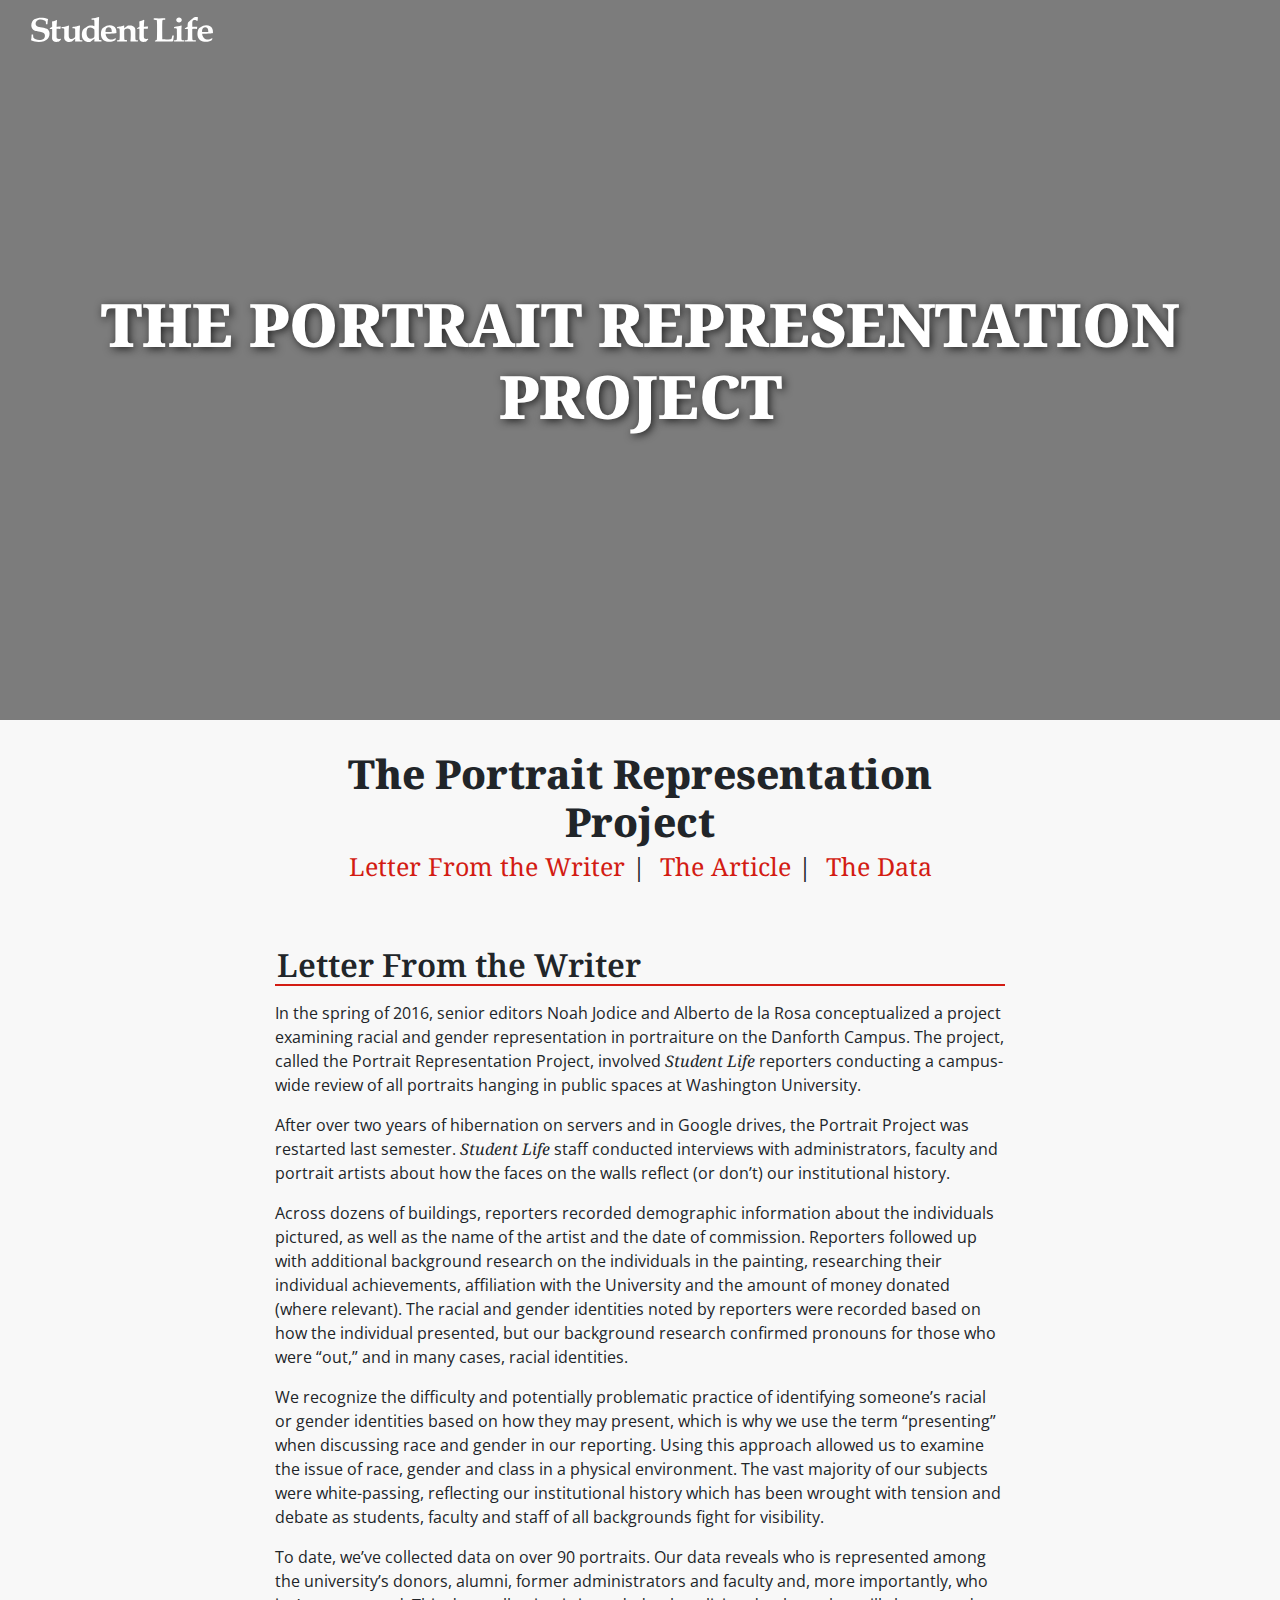
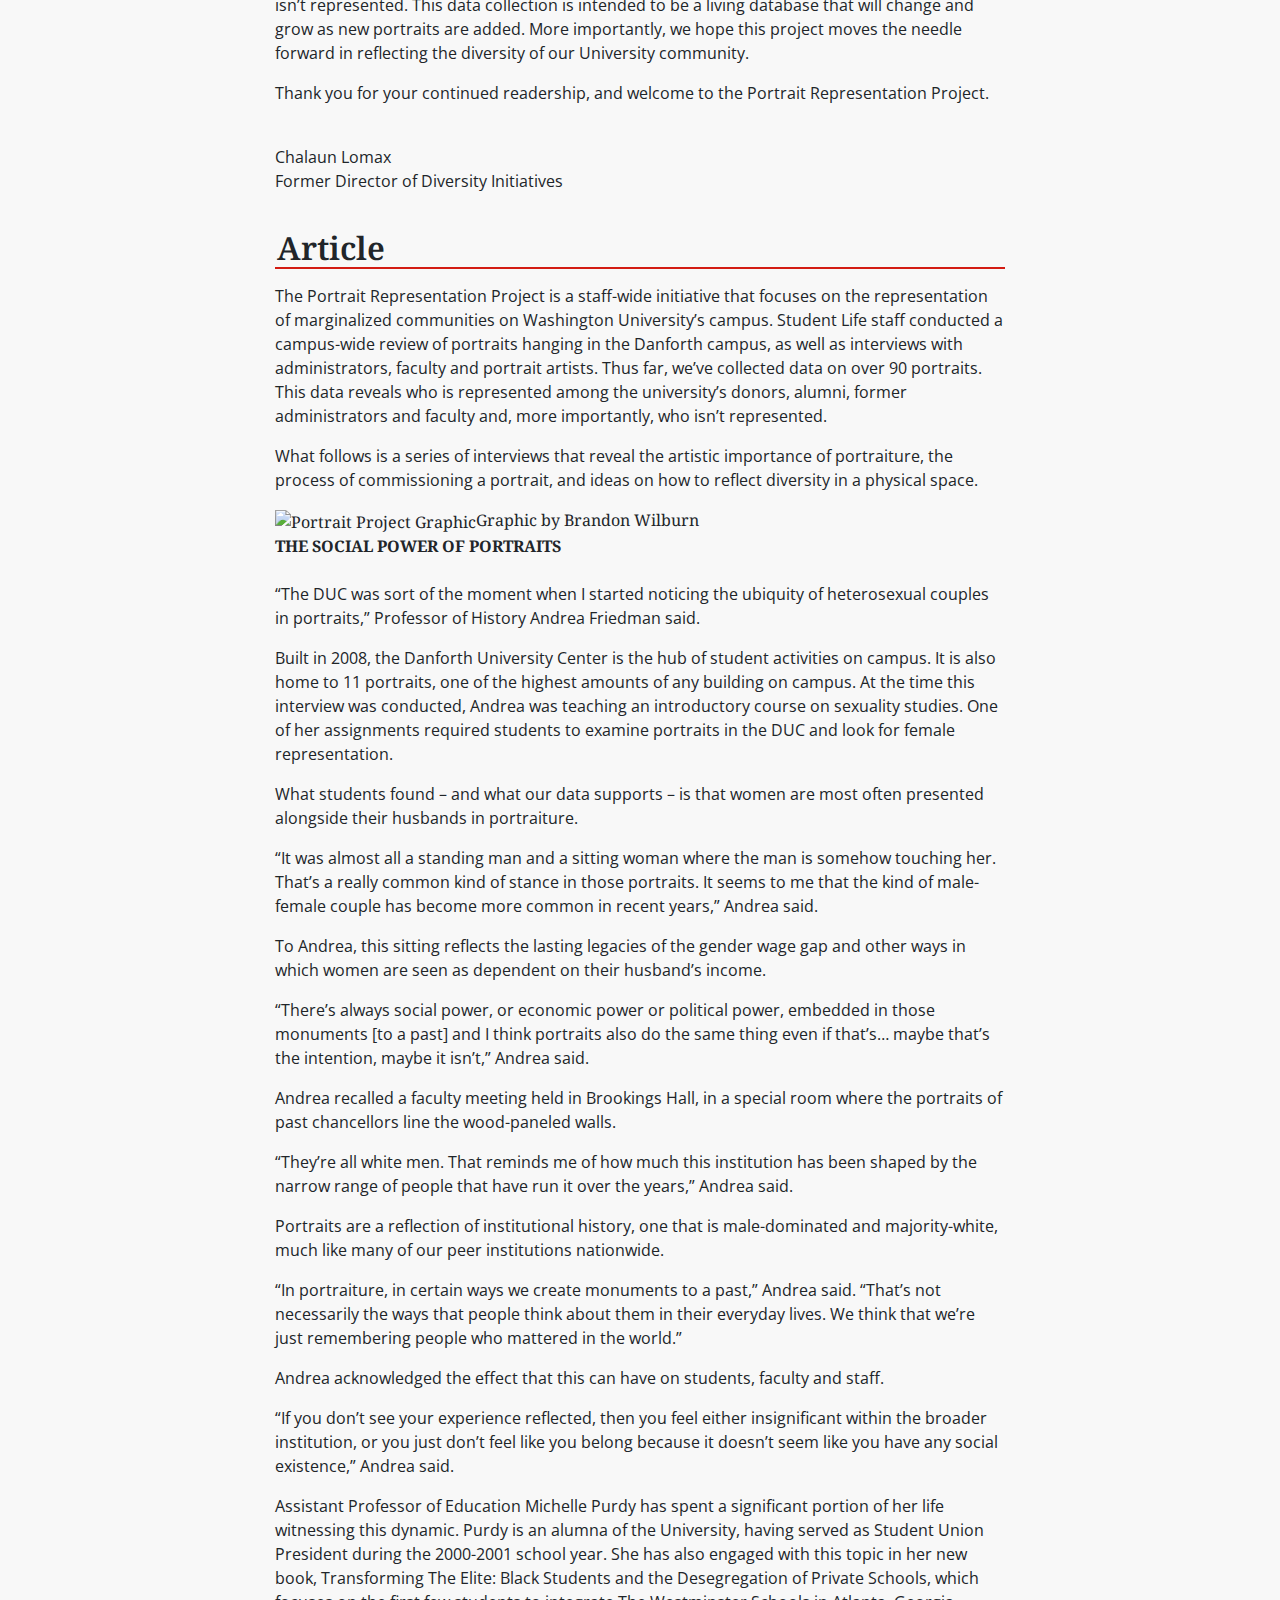
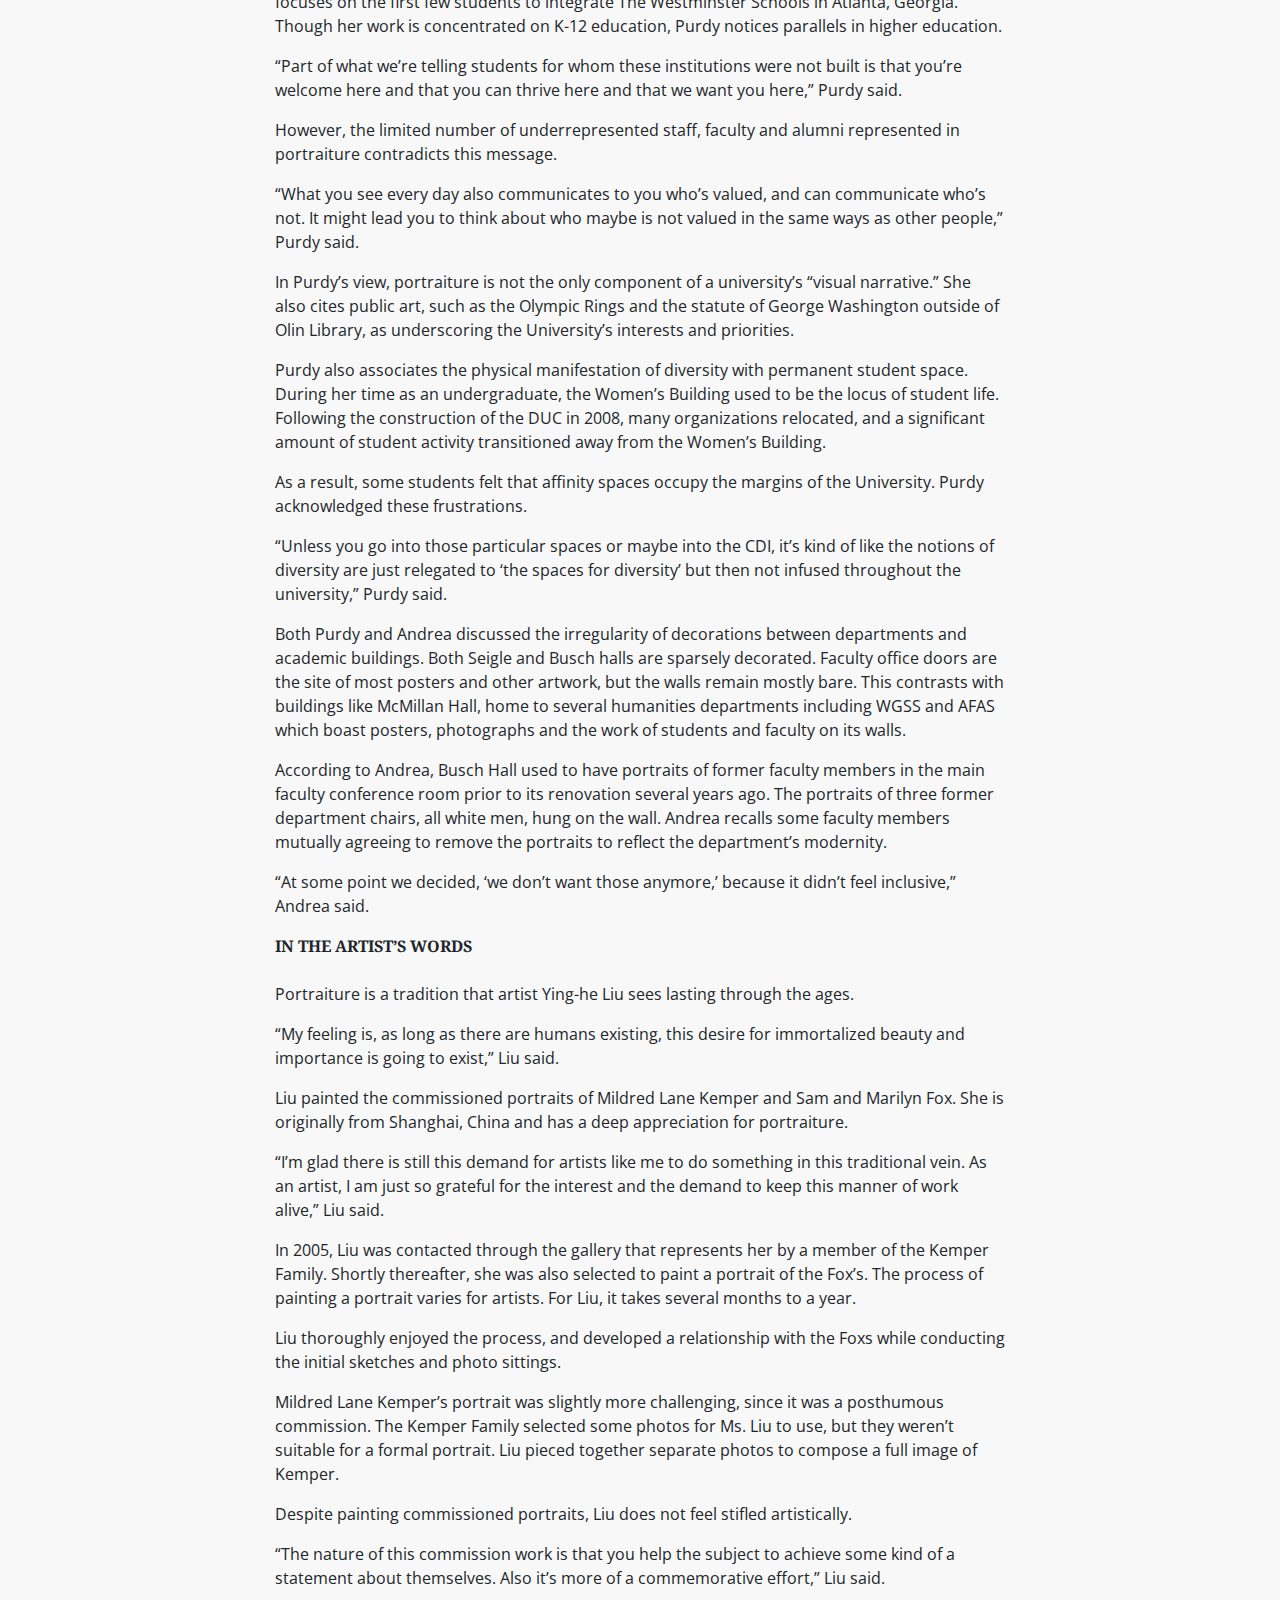
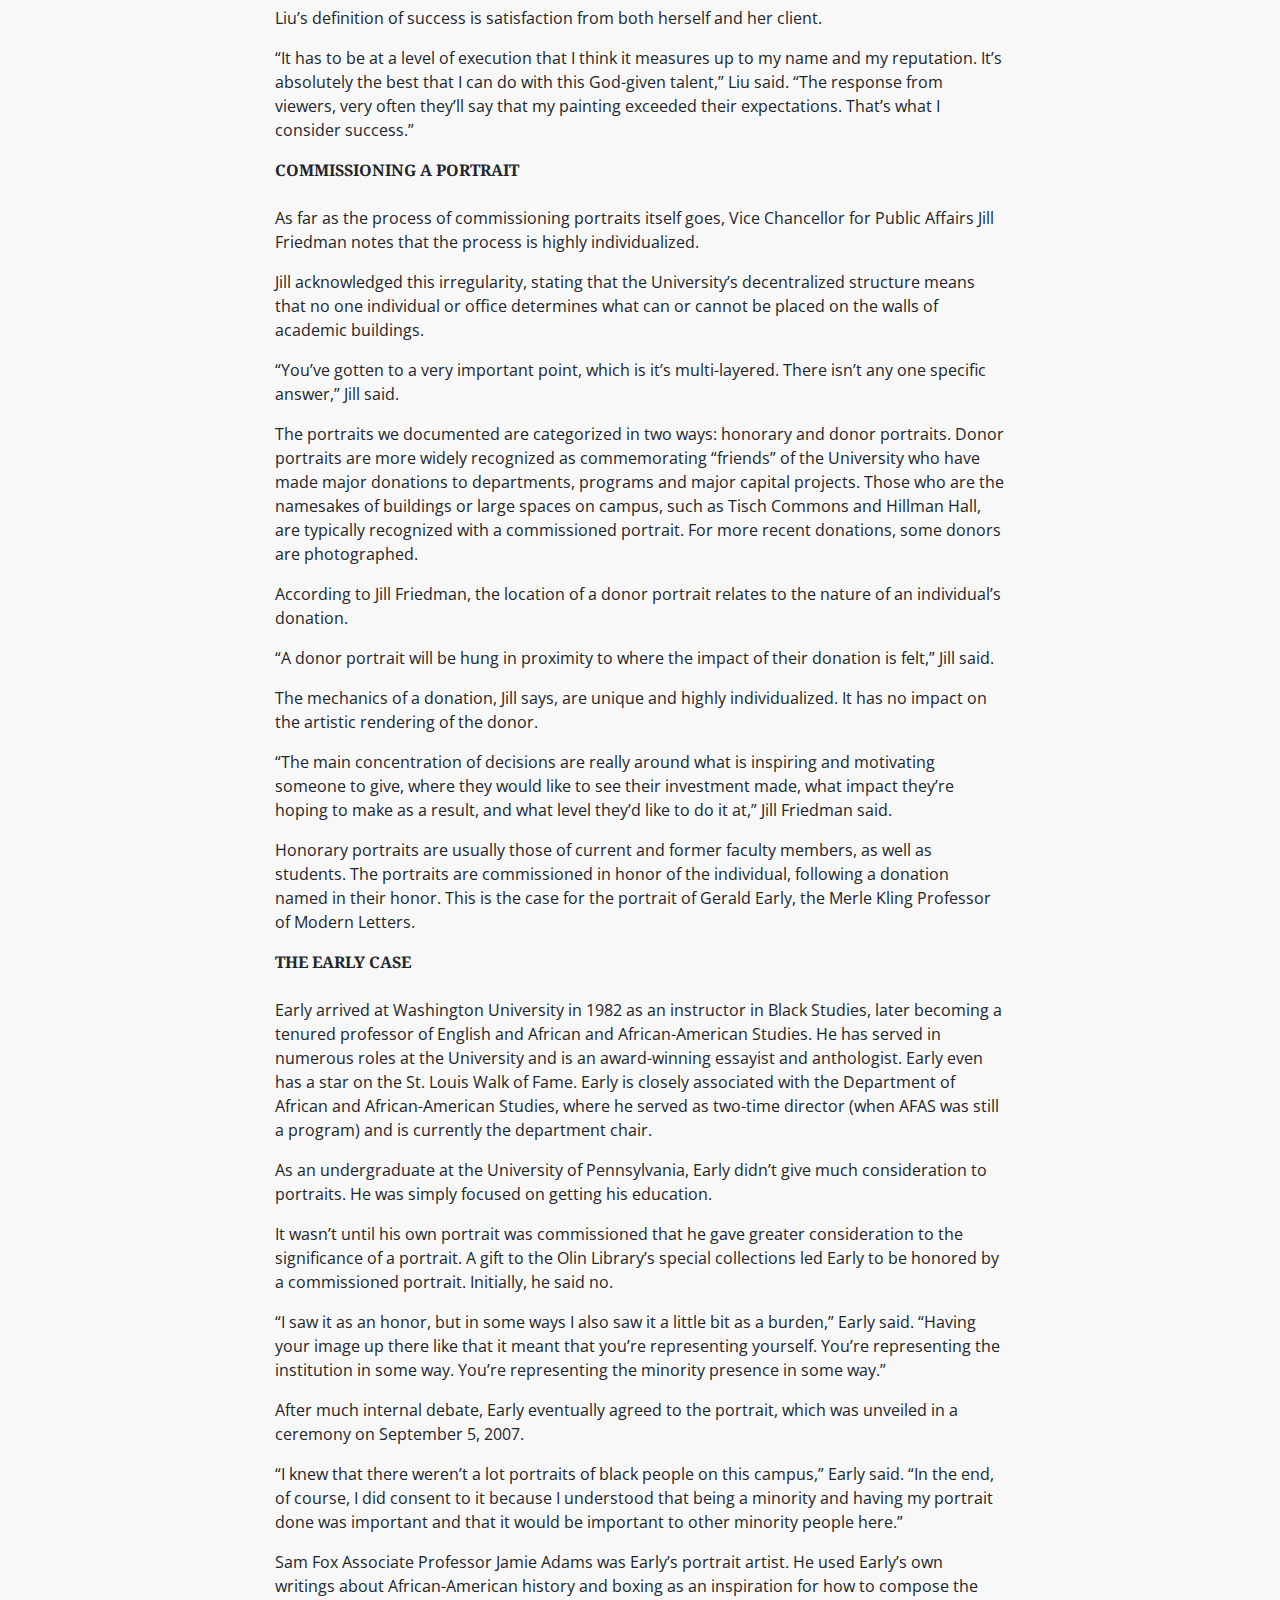
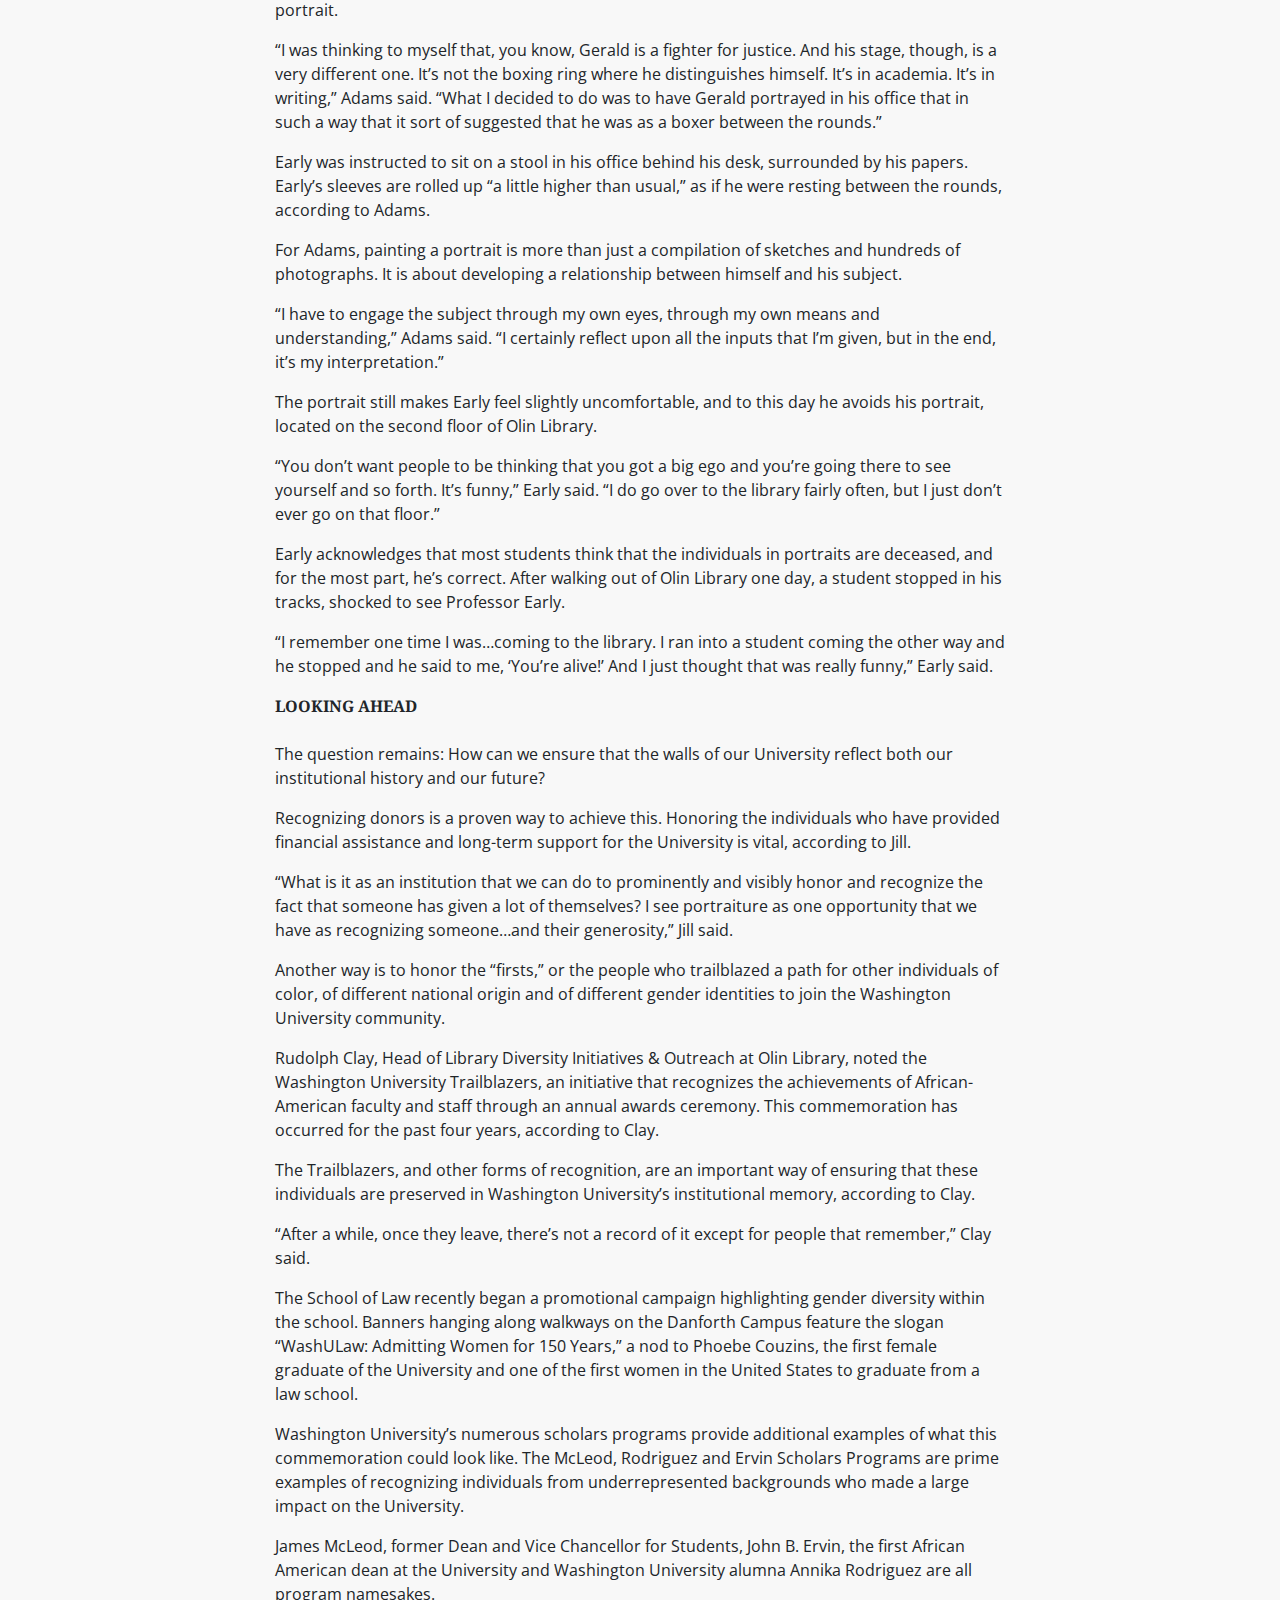
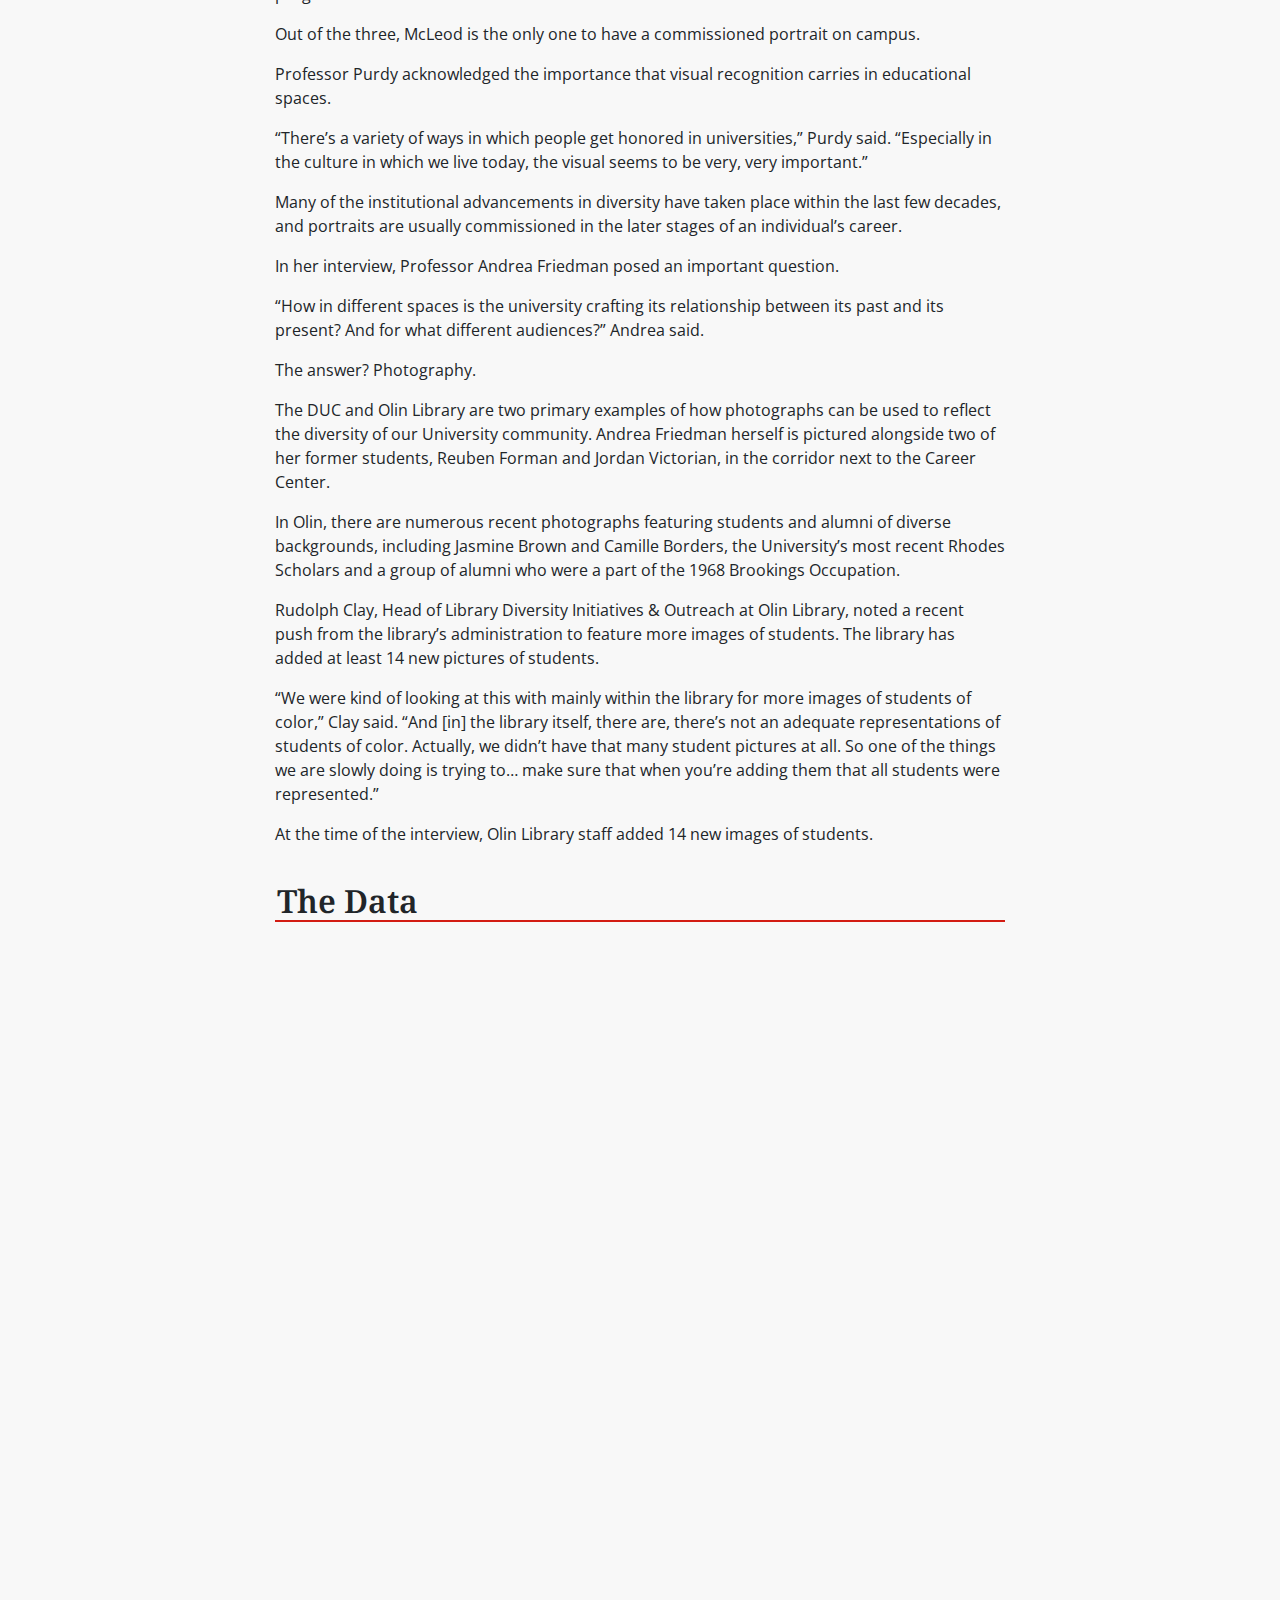
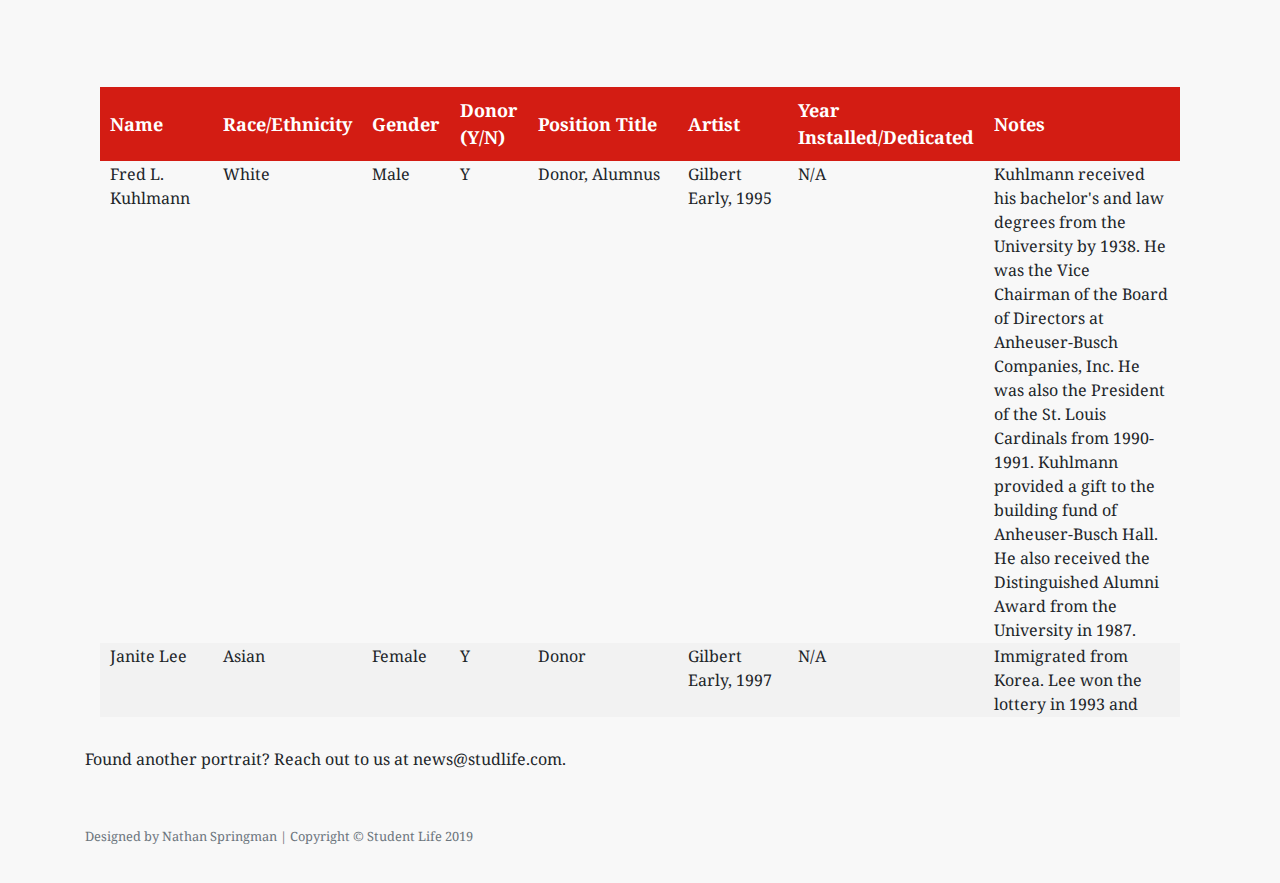
==== commit 7b0cf2c1: "final" ====
--- a/index.html
+++ b/index.html
@@ -6,20 +6,18 @@
   <meta charset="utf-8">
   <meta http-equiv="X-UA-Compatible" content="IE=edge">
   <meta name="viewport" content="width=device-width, initial-scale=1">
-  <meta name="description" content="WRITE DESC">
+  <meta name="description" content="Student Life is proud to present the Portrait Representation Project, a story focusing on the representation of marginalized communities on campus. This data reveals who is represented among the university’s donors, alumni, former administrators and faculty, and more importantly who isn’t represented.">
   <meta name="author" content="Nathan Springman | Student Life">
   <!-- <meta name="og:image" content="./img/47223856_10156941208138656_7315202665212805120_n.png"> -->
   <meta name="og:type" content="article">
 
   <title>The Portrait Representation Project | Student Life</title>
-
-  <!-- custom Materialize build (only Cards) -->
-  <!-- <link rel="stylesheet" href="css/custom-materialize.css"> -->
 
   <!-- Bootstrap Core CSS -->
   <!-- <link href="css/bootstrap.min.css" rel="stylesheet"> -->
   <link rel="stylesheet" href="https://stackpath.bootstrapcdn.com/bootstrap/4.3.1/css/bootstrap.min.css" integrity="sha384-ggOyR0iXCbMQv3Xipma34MD+dH/1fQ784/j6cY/iJTQUOhcWr7x9JvoRxT2MZw1T" crossorigin="anonymous">
   <link href="https://fonts.googleapis.com/css?family=Open+Sans:400,700|Roboto|Noto+Serif" rel="stylesheet">
+  <!-- <link rel="stylesheet" href="https://use.fontawesome.com/releases/v5.8.1/css/all.css" integrity="sha384-50oBUHEmvpQ+1lW4y57PTFmhCaXp0ML5d60M1M7uH2+nqUivzIebhndOJK28anvf" crossorigin="anonymous"> -->
 
   <!-- Custom CSS -->
   <!-- <link href="css/landing-page-2.css" rel="stylesheet"> -->
@@ -34,6 +32,10 @@
 
 </head>
 <body>
+  <div class="jump-top-container" id="jump-top">
+    Top
+  </div>
+
   <div class="focus-nav">
     <div class="navbar-header tempnav-stud">
       <a class="navbar-brand topnav" href="http://www.studlife.com/"><img class="img-size2" src="img/logo-studentlife-white.svg"></a>
@@ -42,7 +44,7 @@
       <h1>The Portrait Representation Project</h1>
     </div>
   </div>
-  <div class="">
+  <div class="top-container">
     <div id="background-img-overlay"></div>
     <nav class="navbar navbar-custom navbar-fixed-top topnav logo-overlay" role="navigation">
       <div class="container topnav">
@@ -73,12 +75,17 @@
     <div class="jumpnav-container">
       <div class="row">
         <div class="col"></div>
-        <div class="col-lg-8 jumpnav">
+        <div class="col-lg-8 jumpnav-large">
           <!-- Jump to: -->
-
           <a href="" id="letter-link">Letter From the Writer</a>&nbsp;|&nbsp;
           <a href="" id="article-link">The Article</a>&nbsp;|&nbsp;
           <a href="" id="data-link">The Data</a>
+        </div>
+        <div class="col-lg-8 jumpnav-small">
+          <!-- Jump to: -->
+          <a href="" id="letter-link-2">Letter From the Writer</a><br>
+          <a href="" id="article-link-2">The Article</a><br>
+          <a href="" id="data-link-2">The Data</a>
         </div>
         <div class="col"></div>
       </div>
@@ -88,17 +95,15 @@
       <div class="col-lg-8 letter-col" id="letter">
         <h2>Letter From the Writer</h2>
         <div class="divider-1"></div>
-        <p>
-          Lorem ipsum dolor sit amet, consectetur adipiscing elit. Morbi arcu arcu, hendrerit sit amet elit condimentum, auctor auctor dui. Curabitur elementum, ex vel egestas lacinia, arcu mauris lacinia felis, et tempus nisl odio in mauris. Sed eget iaculis urna. Ut vulputate sapien in erat varius malesuada. In ut tempus arcu, quis volutpat dui. Praesent erat mi, consequat ac erat et, aliquam efficitur ipsum. Proin sed dictum urna. Pellentesque consectetur est a eros finibus congue. Mauris pulvinar ut sapien semper egestas. Sed venenatis, nunc a eleifend bibendum, nisi odio rutrum turpis, et vulputate nisl eros ut dolor. Etiam ut vehicula turpis, vitae faucibus arcu. Ut mattis orci in justo fermentum congue. Pellentesque enim velit, hendrerit non magna vel, semper ultrices dui. Vestibulum lectus magna, malesuada et dapibus vel, ornare eu odio. Donec id sapien eget ipsum malesuada efficitur eget ut justo.</p>
-          <p>Aliquam laoreet ligula eget nulla dignissim, at fermentum elit congue. Ut euismod venenatis varius. Duis vel orci dapibus, accumsan nisl id, lobortis turpis. Nunc pharetra pharetra leo, et facilisis risus varius sed. Donec massa velit, consequat vel viverra dapibus, pellentesque quis elit. Fusce viverra vehicula sem. Nullam vitae dictum nulla. Nunc non tortor vitae arcu bibendum cursus. Suspendisse potenti.
-
-          </p>
-          <p>Suspendisse potenti. Interdum et malesuada fames ac ante ipsum primis in faucibus. Sed tempus accumsan quam vel porttitor. Cras sit amet lorem a tellus interdum consectetur vitae vel diam. Curabitur consectetur diam tortor, vel malesuada purus commodo quis. Sed in magna feugiat, malesuada nisi rutrum, ornare mauris. Morbi at felis sit amet odio tristique varius. Cras ultricies quam at diam vulputate, quis tempus libero dapibus. Aenean ac turpis nulla. Mauris sit amet ipsum pretium ligula feugiat aliquet nec vitae justo. Mauris ut consequat velit.
-
-          </p>
-          <p>Proin ac ante egestas, mollis eros at, rhoncus ex. Class aptent taciti sociosqu ad litora torquent per conubia nostra, per inceptos himenaeos. Nam odio neque, pharetra sit amet turpis vel, eleifend maximus ante. Aenean a diam ut turpis molestie semper. Nunc placerat lorem a gravida pellentesque. Suspendisse non consectetur justo. Integer sed porta magna. Proin in volutpat massa. Donec congue eget tortor vitae aliquet. Etiam auctor lectus et cursus semper. Proin scelerisque aliquam lorem id mollis. Proin lacinia ut ligula ac facilisis. Nunc quis vehicula mi. Duis bibendum sed neque quis venenatis.
-
-          </p>
+        <p>In the spring of 2016, senior editors Noah Jodice and Alberto de la Rosa conceptualized a project examining racial and gender representation in portraiture on the Danforth Campus. The project, called the Portrait Representation Project, involved <i>Student Life</i> reporters conducting a campus-wide review of all portraits hanging in public spaces at Washington University.</p>
+        <p>After over two years of hibernation on servers and in Google drives, the Portrait Project was restarted last semester. <i>Student Life</i> staff conducted interviews with administrators, faculty and portrait artists about how the faces on the walls reflect (or don’t) our institutional history.</p>
+        <p>Across dozens of buildings, reporters recorded demographic information about the individuals pictured, as well as the name of the artist and the date of commission. Reporters followed up with additional background research on the individuals in the painting, researching their individual achievements, affiliation with the University and the amount of money donated (where relevant). The racial and gender identities noted by reporters were recorded based on how the individual presented, but our background research confirmed pronouns for those who were “out,” and in many cases, racial identities. </p>
+        <p>We recognize the difficulty and potentially problematic practice of identifying someone’s racial or gender identities based on how they may present, which is why we use the term “presenting” when discussing race and gender in our reporting. Using this approach allowed us to examine the issue of race, gender and class in a physical environment. The vast majority of our subjects were white-passing, reflecting our institutional history which has been wrought with tension and debate as students, faculty and staff of all backgrounds fight for visibility. </p>
+        <p>To date, we’ve collected data on over 90 portraits. Our data reveals who is represented among the university’s donors, alumni, former administrators and faculty and, more importantly, who isn’t represented. This data collection is intended to be a living database that will change and grow as new portraits are added. More importantly, we hope this project moves the needle forward in reflecting the diversity of our University community.</p>
+        <p>Thank you for your continued readership, and welcome to the Portrait Representation Project.</p>
+        <br>
+        <p>Chalaun Lomax<br>
+          Former Director of Diversity Initiatives</p>
         </div>
         <div class="col"></div>
       </div>
@@ -108,28 +113,120 @@
         <div class="col-lg-8 article-col" id="article" name="article">
           <h2>Article</h2>
           <div class="divider-1"></div>
-          <p>
-            Lorem ipsum dolor sit amet, consectetur adipiscing elit. Morbi arcu arcu, hendrerit sit amet elit condimentum, auctor auctor dui. Curabitur elementum, ex vel egestas lacinia, arcu mauris lacinia felis, et tempus nisl odio in mauris. Sed eget iaculis urna. Ut vulputate sapien in erat varius malesuada. In ut tempus arcu, quis volutpat dui. Praesent erat mi, consequat ac erat et, aliquam efficitur ipsum. Proin sed dictum urna. Pellentesque consectetur est a eros finibus congue. Mauris pulvinar ut sapien semper egestas. Sed venenatis, nunc a eleifend bibendum, nisi odio rutrum turpis, et vulputate nisl eros ut dolor. Etiam ut vehicula turpis, vitae faucibus arcu. Ut mattis orci in justo fermentum congue. Pellentesque enim velit, hendrerit non magna vel, semper ultrices dui. Vestibulum lectus magna, malesuada et dapibus vel, ornare eu odio. Donec id sapien eget ipsum malesuada efficitur eget ut justo.</p>
-            <p>Aliquam laoreet ligula eget nulla dignissim, at fermentum elit congue. Ut euismod venenatis varius. Duis vel orci dapibus, accumsan nisl id, lobortis turpis. Nunc pharetra pharetra leo, et facilisis risus varius sed. Donec massa velit, consequat vel viverra dapibus, pellentesque quis elit. Fusce viverra vehicula sem. Nullam vitae dictum nulla. Nunc non tortor vitae arcu bibendum cursus. Suspendisse potenti.
-
-            </p>
-            <p>Suspendisse potenti. Interdum et malesuada fames ac ante ipsum primis in faucibus. Sed tempus accumsan quam vel porttitor. Cras sit amet lorem a tellus interdum consectetur vitae vel diam. Curabitur consectetur diam tortor, vel malesuada purus commodo quis. Sed in magna feugiat, malesuada nisi rutrum, ornare mauris. Morbi at felis sit amet odio tristique varius. Cras ultricies quam at diam vulputate, quis tempus libero dapibus. Aenean ac turpis nulla. Mauris sit amet ipsum pretium ligula feugiat aliquet nec vitae justo. Mauris ut consequat velit.
-
-            </p>
-            <p>Proin ac ante egestas, mollis eros at, rhoncus ex. Class aptent taciti sociosqu ad litora torquent per conubia nostra, per inceptos himenaeos. Nam odio neque, pharetra sit amet turpis vel, eleifend maximus ante. Aenean a diam ut turpis molestie semper. Nunc placerat lorem a gravida pellentesque. Suspendisse non consectetur justo. Integer sed porta magna. Proin in volutpat massa. Donec congue eget tortor vitae aliquet. Etiam auctor lectus et cursus semper. Proin scelerisque aliquam lorem id mollis. Proin lacinia ut ligula ac facilisis. Nunc quis vehicula mi. Duis bibendum sed neque quis venenatis.
-
-            </p>
-          </div>
-          <div class="col"></div>
-        </div>
-      </div>
-      <div class="container">
-        <div class="row">
-          <div class="col-lg-12 map-container" id="map-target">
-            <iframe id="map" src="https://www.google.com/maps/d/u/1/embed?mid=1o2Mw7vGSVlVnoMA1Q2OzHlXvqpl08OOS"></iframe>
-          </div>
-        </div>
-        <div class="container dataContainer" style="">
+          <p>The Portrait Representation Project is a staff-wide initiative that focuses on the representation of marginalized communities on Washington University’s campus. Student Life staff conducted a campus-wide review of portraits hanging in the Danforth campus, as well as interviews with administrators, faculty and portrait artists. Thus far, we’ve collected data on over 90 portraits. This data reveals who is represented among the university’s donors, alumni, former administrators and faculty and, more importantly, who isn’t represented. </p>
+          <p>What follows is a series of interviews that reveal the artistic importance of portraiture, the process of commissioning a portrait, and ideas on how to reflect diversity in a physical space. </p>
+          <img id="graphic" src="http://host2.studlife.com/files/2019/04/Portrait-Project-Graphic-760x1759.jpg" alt="Portrait Project Graphic" class="size-article-full wp-image-96982" /><span class="media-credit">Graphic by Brandon Wilburn</span>
+          <p><strong>THE SOCIAL POWER OF PORTRAITS<br />
+          </strong><br />
+          “The DUC was sort of the moment when I started noticing the ubiquity of heterosexual couples in portraits,” Professor of History Andrea Friedman said. </p>
+          <p>Built in 2008, the Danforth University Center is the hub of student activities on campus. It is also home to 11 portraits, one of the highest amounts of any building on campus. At the time this interview was conducted, Andrea was teaching an introductory course on sexuality studies. One of her assignments required students to examine portraits in the DUC and look for female representation. </p>
+          <p>What students found – and what our data supports – is that women are most often presented alongside their husbands in portraiture. </p>
+          <p>“It was almost all a standing man and a sitting woman where the man is somehow touching her. That&#8217;s a really common kind of stance in those portraits. It seems to me that the kind of male-female couple has become more common in recent years,” Andrea said.  </p>
+          <p>To Andrea, this sitting reflects the lasting legacies of the gender wage gap and other ways in which women are seen as dependent on their husband’s income. </p>
+          <p>“There’s always social power, or economic power or political power, embedded in those monuments [to a past] and I think portraits also do the same thing even if that’s&#8230; maybe that’s the intention, maybe it isn’t,” Andrea said. </p>
+          <p>Andrea recalled a faculty meeting held in Brookings Hall, in a special room where the portraits of past chancellors line the wood-paneled walls. </p>
+          <p>“They’re all white men. That reminds me of how much this institution has been shaped by the narrow range of people that have run it over the years,” Andrea said. </p>
+          <p>Portraits are a reflection of institutional history, one that is male-dominated and majority-white, much like many of our peer institutions nationwide. </p>
+          <p>“In portraiture, in certain ways we create monuments to a past,” Andrea said. “That’s not necessarily the ways that people think about them in their everyday lives. We think that we&#8217;re just remembering people who mattered in the world.” </p>
+          <p>Andrea acknowledged the effect that this can have on students, faculty and staff. </p>
+          <p>“If you don’t see your experience reflected, then you feel either insignificant within the broader institution, or you just don’t feel like you belong because it doesn’t seem like you have any social existence,” Andrea said.  </p>
+          <p>Assistant Professor of Education Michelle Purdy has spent a significant portion of her life witnessing this dynamic. Purdy is an alumna of the University, having served as Student Union President during the 2000-2001 school year. She has also engaged with this topic in her new book, Transforming The Elite: Black Students and the Desegregation of Private Schools, which focuses on the first few students to integrate The Westminster Schools in Atlanta, Georgia. Though her work is concentrated on K-12 education, Purdy notices parallels in higher education. </p>
+          <p>“Part of what we&#8217;re telling students for whom these institutions were not built is that you&#8217;re welcome here and that you can thrive here and that we want you here,” Purdy said. </p>
+          <p>However, the limited number of underrepresented staff, faculty and alumni represented in portraiture contradicts this message. </p>
+          <p>“What you see every day also communicates to you who&#8217;s valued, and can communicate who&#8217;s not. It might lead you to think about who maybe is not valued in the same ways as other people,” Purdy said. </p>
+          <p>In Purdy’s view, portraiture is not the only component of a university’s “visual narrative.” She also cites public art, such as the Olympic Rings and the statute of George Washington outside of Olin Library, as underscoring the University’s interests and priorities. </p>
+          <p>Purdy also associates the physical manifestation of diversity with permanent student space. During her time as an undergraduate, the Women’s Building used to be the locus of student life. Following the construction of the DUC in 2008, many organizations relocated, and a significant amount of student activity transitioned away from the Women’s Building.  </p>
+          <p>As a result, some students felt that affinity spaces occupy the margins of the University. Purdy acknowledged these frustrations.</p>
+          <p>“Unless you go into those particular spaces or maybe into the CDI, it&#8217;s kind of like the notions of diversity are just relegated to ‘the spaces for diversity’ but then not infused throughout the university,” Purdy said. </p>
+          <p>Both Purdy and Andrea discussed the irregularity of decorations between departments and academic buildings. Both Seigle and Busch halls are sparsely decorated. Faculty office doors are the site of most posters and other artwork, but the walls remain mostly bare. This contrasts with buildings like McMillan Hall, home to several humanities departments including WGSS and AFAS which boast posters, photographs and the work of students and faculty on its walls. </p>
+          <p>According to Andrea, Busch Hall used to have portraits of former faculty members in the main faculty conference room prior to its renovation several years ago. The portraits of three former department chairs, all white men, hung on the wall. Andrea recalls some faculty members mutually agreeing to remove the portraits to reflect the department’s modernity. </p>
+          <p>“At some point we decided, ‘we don’t want those anymore,’ because it didn’t feel inclusive,” Andrea said.  </p>
+          <p><strong>IN THE ARTIST’S WORDS<br />
+          </strong><br />
+          Portraiture is a tradition that artist Ying-he Liu sees lasting through the ages. </p>
+          <p>“My feeling is, as long as there are humans existing, this desire for immortalized beauty and importance is going to exist,” Liu said. </p>
+          <p>Liu painted the commissioned portraits of Mildred Lane Kemper and Sam and Marilyn Fox. She is originally from Shanghai, China and has a deep appreciation for portraiture. </p>
+          <p>“I’m glad there is still this demand for artists like me to do something in this traditional vein. As an artist, I am just so grateful for the interest and the demand to keep this manner of work alive,” Liu said. </p>
+          <p>In 2005, Liu was contacted through the gallery that represents her by a member of the Kemper Family. Shortly thereafter, she was also selected to paint a portrait of the Fox’s. The process of painting a portrait varies for artists. For Liu, it takes several months to a year.</p>
+          <p>Liu thoroughly enjoyed the process, and developed a relationship with the Foxs while conducting the initial sketches and photo sittings.</p>
+          <p>Mildred Lane Kemper’s portrait was slightly more challenging, since it was a posthumous commission. The Kemper Family selected some photos for Ms. Liu to use, but they weren’t suitable for a formal portrait. Liu pieced together separate photos to compose a full image of Kemper.</p>
+          <p>Despite painting commissioned portraits, Liu does not feel stifled artistically. </p>
+          <p>“The nature of this commission work is that you help the subject to achieve some kind of a statement about themselves. Also it’s more of a commemorative effort,” Liu said. </p>
+          <p>Liu’s definition of success is satisfaction from both herself and her client. </p>
+          <p>“It has to be at a level of execution that I think it measures up to my name and my reputation. It’s absolutely the best that I can do with this God-given talent,” Liu said. “The response from viewers, very often they’ll say that my painting exceeded their expectations. That’s what I consider success.”  </p>
+          <p><strong>COMMISSIONING A PORTRAIT<br />
+          </strong><br />
+          As far as the process of commissioning portraits itself goes, Vice Chancellor for Public Affairs Jill Friedman notes that the process is highly individualized. </p>
+          <p>Jill acknowledged this irregularity, stating that the University’s decentralized structure means that no one individual or office determines what can or cannot be placed on the walls of academic buildings. </p>
+          <p>“You’ve gotten to a very important point, which is it’s multi-layered. There isn’t any one specific answer,” Jill said. </p>
+          <p>The portraits we documented are categorized in two ways: honorary and donor portraits. Donor portraits are more widely recognized as commemorating “friends” of the University who have made major donations to departments, programs and major capital projects. Those who are the namesakes of buildings or large spaces on campus, such as Tisch Commons and Hillman Hall, are typically recognized with a commissioned portrait. For more recent donations, some donors are photographed. </p>
+          <p>According to Jill Friedman, the location of a donor portrait relates to the nature of an individual’s donation. </p>
+          <p>“A donor portrait will be hung in proximity to where the impact of their donation is felt,” Jill said. </p>
+          <p>The mechanics of a donation, Jill says, are unique and highly individualized. It has no impact on the artistic rendering of the donor. </p>
+          <p>“The main concentration of decisions are really around what is inspiring and motivating someone to give, where they would like to see their investment made, what impact they’re hoping to make as a result, and what level they’d like to do it at,” Jill Friedman said. </p>
+          <p>Honorary portraits are usually those of current and former faculty members, as well as students. The portraits are commissioned in honor of the individual, following a donation named in their honor. This is the case for the portrait of Gerald Early, the Merle Kling Professor of Modern Letters. </p>
+          <p><strong>THE EARLY CASE<br />
+          </strong><br />
+          Early arrived at Washington University in 1982 as an instructor in Black Studies, later becoming a tenured professor of English and African and African-American Studies. He has served in numerous roles at the University and is an award-winning essayist and anthologist. Early even has a star on the St. Louis Walk of Fame. Early is closely associated with the Department of African and African-American Studies, where he served as two-time director (when AFAS was still a program) and is currently the department chair. </p>
+          <p>As an undergraduate at the University of Pennsylvania, Early didn’t give much consideration to portraits. He was simply focused on getting his education.  </p>
+          <p>It wasn’t until his own portrait was commissioned that he gave greater consideration to the significance of a portrait. A gift to the Olin Library’s special collections led Early to be honored by a commissioned portrait. Initially, he said no. </p>
+          <p>“I saw it as an honor, but in some ways I also saw it a little bit as a burden,” Early said. “Having your image up there like that it meant that you’re representing yourself. You&#8217;re representing the institution in some way. You&#8217;re representing the minority presence in some way.” </p>
+          <p>After much internal debate, Early eventually agreed to the portrait, which was unveiled in a ceremony on September 5, 2007. </p>
+          <p>“I knew that there weren&#8217;t a lot portraits of black people on this campus,” Early said. “In the end, of course, I did consent to it because I understood that being a minority and having my portrait done was important and that it would be important to other minority people here.”</p>
+          <p>Sam Fox Associate Professor Jamie Adams was Early’s portrait artist. He used Early’s own writings about African-American history and boxing as an inspiration for how to compose the portrait. </p>
+          <p>“I was thinking to myself that, you know, Gerald is a fighter for justice. And his stage, though, is a very different one. It&#8217;s not the boxing ring where he distinguishes himself. It&#8217;s in academia. It&#8217;s in writing,” Adams said. “What I decided to do was to have Gerald portrayed in his office that in such a way that it sort of suggested that he was as a boxer between the rounds.” </p>
+          <p>Early was instructed to sit on a stool in his office behind his desk, surrounded by his papers. Early’s sleeves are rolled up “a little higher than usual,” as if he were resting between the rounds, according to Adams. </p>
+          <p>For Adams, painting a portrait is more than just a compilation of sketches and hundreds of photographs. It is about developing a relationship between himself and his subject. </p>
+          <p>“I have to engage the subject through my own eyes, through my own means and understanding,” Adams said. “I certainly reflect upon all the inputs that I&#8217;m given, but in the end, it’s my interpretation.”</p>
+          <p>The portrait still makes Early feel slightly uncomfortable, and to this day he avoids his portrait, located on the second floor of Olin Library. </p>
+          <p>“You don&#8217;t want people to be thinking that you got a big ego and you&#8217;re going there to see yourself and so forth. It&#8217;s funny,” Early said. “I do go over to the library fairly often, but I just don&#8217;t ever go on that floor.”</p>
+          <p>Early acknowledges that most students think that the individuals in portraits are deceased, and for the most part, he’s correct. After walking out of Olin Library one day, a student stopped in his tracks, shocked to see Professor Early. </p>
+          <p>“I remember one time I was&#8230;coming to the library. I ran into a student coming the other way and he stopped and he said to me, ‘You&#8217;re alive!’ And I just thought that was really funny,” Early said. </p>
+          <p><strong>LOOKING AHEAD<br />
+          </strong><br />
+          The question remains: How can we ensure that the walls of our University reflect both our institutional history and our future? </p>
+          <p>Recognizing donors is a proven way to achieve this. Honoring the individuals who have provided financial assistance and long-term support for the University is vital, according to Jill. </p>
+          <p>“What is it as an institution that we can do to prominently and visibly honor and recognize the fact that someone has given a lot of themselves? I see portraiture as one opportunity that we have as recognizing someone&#8230;and their generosity,” Jill said. </p>
+          <p>Another way is to honor the “firsts,” or the people who trailblazed a path for other individuals of color, of different national origin and of different gender identities to join the Washington University community. </p>
+          <p>Rudolph Clay, Head of Library Diversity Initiatives &amp; Outreach at Olin Library, noted the Washington University Trailblazers, an initiative that recognizes the achievements of African-American faculty and staff through an annual awards ceremony. This commemoration has occurred for the past four years, according to Clay. </p>
+          <p>The Trailblazers, and other forms of recognition, are an important way of ensuring that these individuals are preserved in Washington University’s institutional memory, according to Clay. </p>
+          <p>“After a while, once they leave, there&#8217;s not a record of it except for people that remember,” Clay said. </p>
+          <p>The School of Law recently began a promotional campaign highlighting gender diversity within the school. Banners hanging along walkways on the Danforth Campus feature the slogan “WashULaw: Admitting Women for 150 Years,” a nod to Phoebe Couzins, the first female graduate of the University and one of the first women in the United States to graduate from a law school. </p>
+          <p>Washington University’s numerous scholars programs provide additional examples of what this commemoration could look like. The McLeod, Rodriguez and Ervin Scholars Programs are prime examples of recognizing individuals from underrepresented backgrounds who made a large impact on the University. </p>
+          <p>James McLeod, former Dean and Vice Chancellor for Students, John B. Ervin, the first African American dean at the University and Washington University alumna Annika Rodriguez are all program namesakes. </p>
+          <p>Out of the three, McLeod is the only one to have a commissioned portrait on campus. </p>
+          <p>Professor Purdy acknowledged the importance that visual recognition carries in educational spaces. </p>
+          <p>“There&#8217;s a variety of ways in which people get honored in universities,” Purdy said. “Especially in the culture in which we live today, the visual seems to be very, very important.” </p>
+          <p>Many of the institutional advancements in diversity have taken place within the last few decades, and portraits are usually commissioned in the later stages of an individual’s career. </p>
+          <p>In her interview, Professor Andrea Friedman posed an important question. </p>
+          <p>“How in different spaces is the university crafting its relationship between its past and its present? And for what different audiences?” Andrea said. </p>
+          <p>The answer? Photography.</p>
+          <p>The DUC and Olin Library are two primary examples of how photographs can be used to reflect the diversity of our University community. Andrea Friedman herself is pictured alongside two of her former students, Reuben Forman and Jordan Victorian, in the corridor next to the Career Center. </p>
+          <p>In Olin, there are numerous recent photographs featuring students and alumni of diverse backgrounds, including Jasmine Brown and Camille Borders, the University’s most recent Rhodes Scholars and a group of alumni who were a part of the 1968 Brookings Occupation. </p>
+          <p>Rudolph Clay, Head of Library Diversity Initiatives &amp; Outreach at Olin Library, noted a recent push from the library’s administration to feature more images of students. The library has added at least 14 new pictures of students. </p>
+          <p>“We were kind of looking at this with mainly within the library for more images of students of color,” Clay said. “And [in] the library itself, there are, there&#8217;s not an adequate representations of students of color. Actually, we didn&#8217;t have that many student pictures at all. So one of the things we are slowly doing is trying to&#8230; make sure that when you&#8217;re adding them that all students were represented.”</p>
+          <p>At the time of the interview, Olin Library staff added 14 new images of students.</p>
+
+
+        </div>
+        <div class="col"></div>
+      </div>
+    </div>
+    <div class="container">
+      <div class="row">
+        <div class="col"></div>
+        <div class="col-lg-8">
+          <h2>The Data</h2>
+          <div class="divider-1"></div>
+        </div>
+        <div class="col"></div>
+      </div>
+      <div class="row">
+        <div class="col-lg-12 map-container" id="map-target">
+          <iframe id="map" src="https://www.google.com/maps/d/u/1/embed?mid=1o2Mw7vGSVlVnoMA1Q2OzHlXvqpl08OOS"></iframe>
+        </div>
+      </div>
+      <div class="container dataContainer" style="">
         <table class="dataTable">
           <thead><tr class="firstRow"><th>Name</th><th>Race/Ethnicity</th><th>Gender</th><th>Donor (Y/N)</th><th>Position Title</th><th>Artist</th><th>Year Installed/Dedicated</th><th>Notes</th></tr></thead><tbody>
             <tr><td>Fred L. Kuhlmann</td><td>White</td><td>Male</td><td>Y</td><td>Donor, Alumnus</td><td>Gilbert Early, 1995</td><td>N/A</td><td>Kuhlmann received his bachelor's and law degrees from the University by 1938. He was the Vice Chairman of the Board of Directors at Anheuser-Busch Companies, Inc. He was also the President of the St. Louis Cardinals from 1990-1991. Kuhlmann provided a gift to the building fund of Anheuser-Busch Hall. He also received the Distinguished Alumni Award from the University in 1987.  </td></tr>
@@ -227,6 +324,7 @@
             <tr><td>Betty McCloskey Compton</td><td>White</td><td>Female</td><td>N</td><td>Wife of former Chancellor Arthur Holly Compton</td><td>Unsure</td><td>Unsure</td><td></td></tr>
           </tbody></table>
         </div>
+        <p id="contact">Found another portrait? Reach out to us at news@studlife.com.</p>
         <!-- <iframe src="data.htm" width="500px" height=""></iframe> -->
       </div>
       <footer>
@@ -243,7 +341,7 @@
       <!-- jQuery -->
       <script src="https://code.jquery.com/jquery-3.4.0.min.js" integrity="sha256-BJeo0qm959uMBGb65z40ejJYGSgR7REI4+CW1fNKwOg=" crossorigin="anonymous"></script>
       <script src="https://cdnjs.cloudflare.com/ajax/libs/popper.js/1.14.7/umd/popper.min.js" integrity="sha384-UO2eT0CpHqdSJQ6hJty5KVphtPhzWj9WO1clHTMGa3JDZwrnQq4sF86dIHNDz0W1" crossorigin="anonymous"></script>
-
+      <script async="" src="//www.google-analytics.com/analytics.js"></script>
 
       <!-- Bootstrap Core JavaScript -->
       <script src="https://stackpath.bootstrapcdn.com/bootstrap/4.3.1/js/bootstrap.min.js" integrity="sha384-JjSmVgyd0p3pXB1rRibZUAYoIIy6OrQ6VrjIEaFf/nJGzIxFDsf4x0xIM+B07jRM" crossorigin="anonymous"></script>
--- a/css/style.css
+++ b/css/style.css
@@ -1,5 +1,27 @@
 *{
   font-family: 'Noto Serif', serif;
+}
+
+.jump-top-container{
+  display: none;
+  width: 60px;
+  height: 40px;
+  position: fixed;
+  bottom: 30px;
+  right: 15%;
+  z-index: 10;
+  color: #fff;
+  background-color: rgb(211,28,19);
+  border-radius: 8px;
+  font-size: 19px;
+  text-align: center;
+  cursor: pointer;
+  padding-top: 3px;
+  border: 1px solid #ccc;
+}
+
+.top-container{
+  overflow: hidden;
 }
 
 .focus-nav {
@@ -44,12 +66,12 @@
 
 #background-img-overlay{
   position: absolute;
-  width: 100%;
+  width: 100vw;
   min-height: 80vh;
   top: 0;
   left: 0;
   z-index: 0;
-  background-color: rgba(0, 0, 0, 0.7);
+  background-color: rgba(0, 0, 0, 0.5);
 }
 
 body{
@@ -58,7 +80,7 @@
 
 #header-container{
   min-height: 80vh;
-  background: url("../img/brookings.JPG") no-repeat center;
+  background: url("../img/background.png") no-repeat center top;
   background-size: cover;
   text-shadow: 2px 2px 8px #222;
 }
@@ -77,14 +99,26 @@
   font-weight: 800;
 }
 
-.jumpnav{
+.jumpnav-small{
+  display: none;
+  text-align: center;
+  font-size: 25px;
+  margin-bottom: 10px;
+  color: rgb(211,28,19);
+}
+
+.jumpnav-small a{
+  color: rgb(211,28,19);
+}
+
+.jumpnav-large{
   text-align: center;
   font-size: 25px;
   margin-bottom: 40px;
 
 }
 
-.jumpnav a{
+.jumpnav-large a{
   color: rgb(211,28,19);
   font-size: 25px;
 }
@@ -101,15 +135,12 @@
   border: none;
 }
 
-.letter-col h2, .article-col h2{
+h2{
   padding-left: 2px;
   margin-bottom: 0px;
   font-family: 'Noto Serif', serif;
   font-weight: 600;
   margin-top: 20px;
-}
-
-.article-col{
 }
 
 .letter-col p, .article-col p{
@@ -132,6 +163,10 @@
   text-align: center;
 }
 
+#graphic{
+  max-width: 100%;
+}
+
 .dataContainer{
   height: 70vh;
   overflow: scroll;
@@ -165,16 +200,40 @@
 }
 tr:nth-child(even) {background-color: #f2f2f2;}
 
-@media (min-width: 992px){
-.col-lg-12 {
-  max-width: 100%
-}
+#contact{
+  padding-top: 30px;
 }
 
 @media (max-width: 950px){
-  .tempnav-title{
-    display: none;
-  }
+.tempnav-title{
+  display: none;
+}
+
+.jump-top-container{
+  bottom: 10px;
+  right: 10px;
+}
+
+#header-container h1{
+  font-size: 40px;
+}
+
+.jumpnav-large{
+  display: none;
+}
+
+.jumpnav-small{
+  display: block;
+}
+
+}
+
+@media (max-width: 400px){
+
+#header-container h1{
+  font-size: 32px;
+}
+
 }
 
 footer{
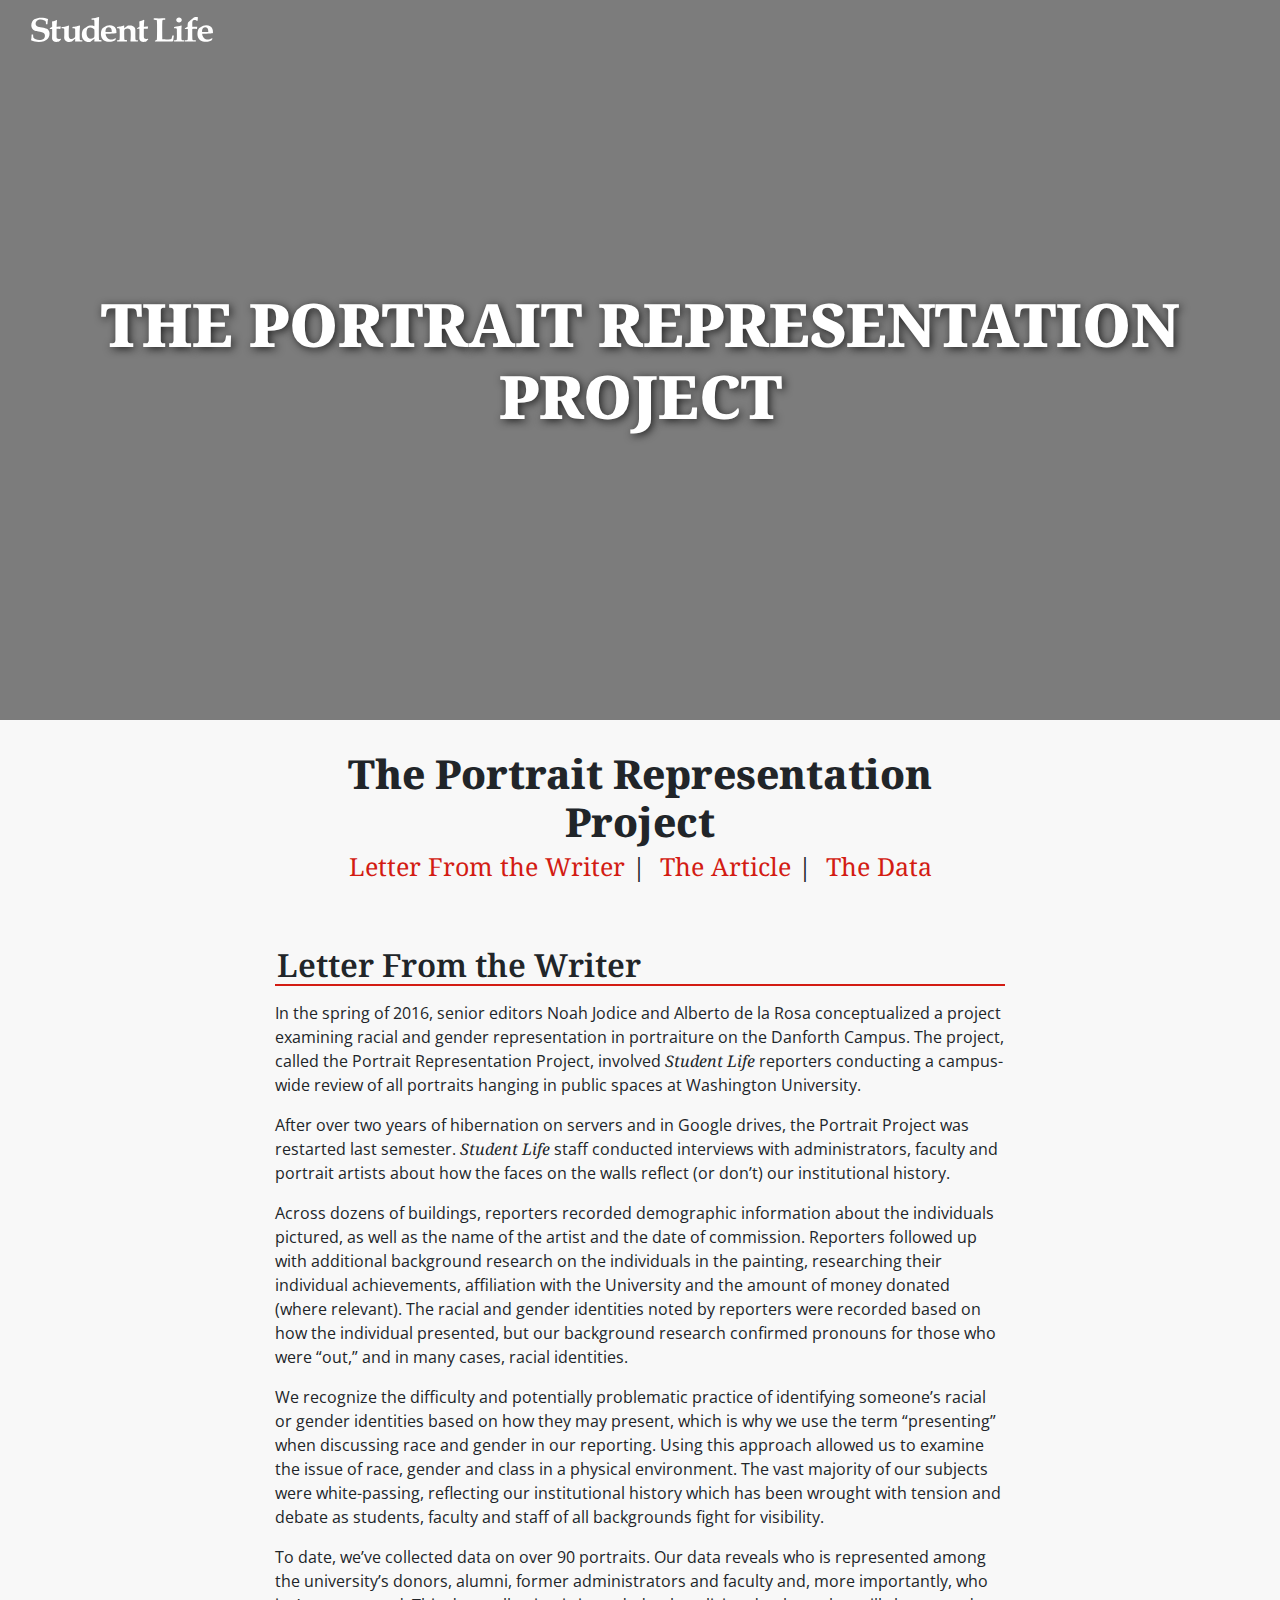
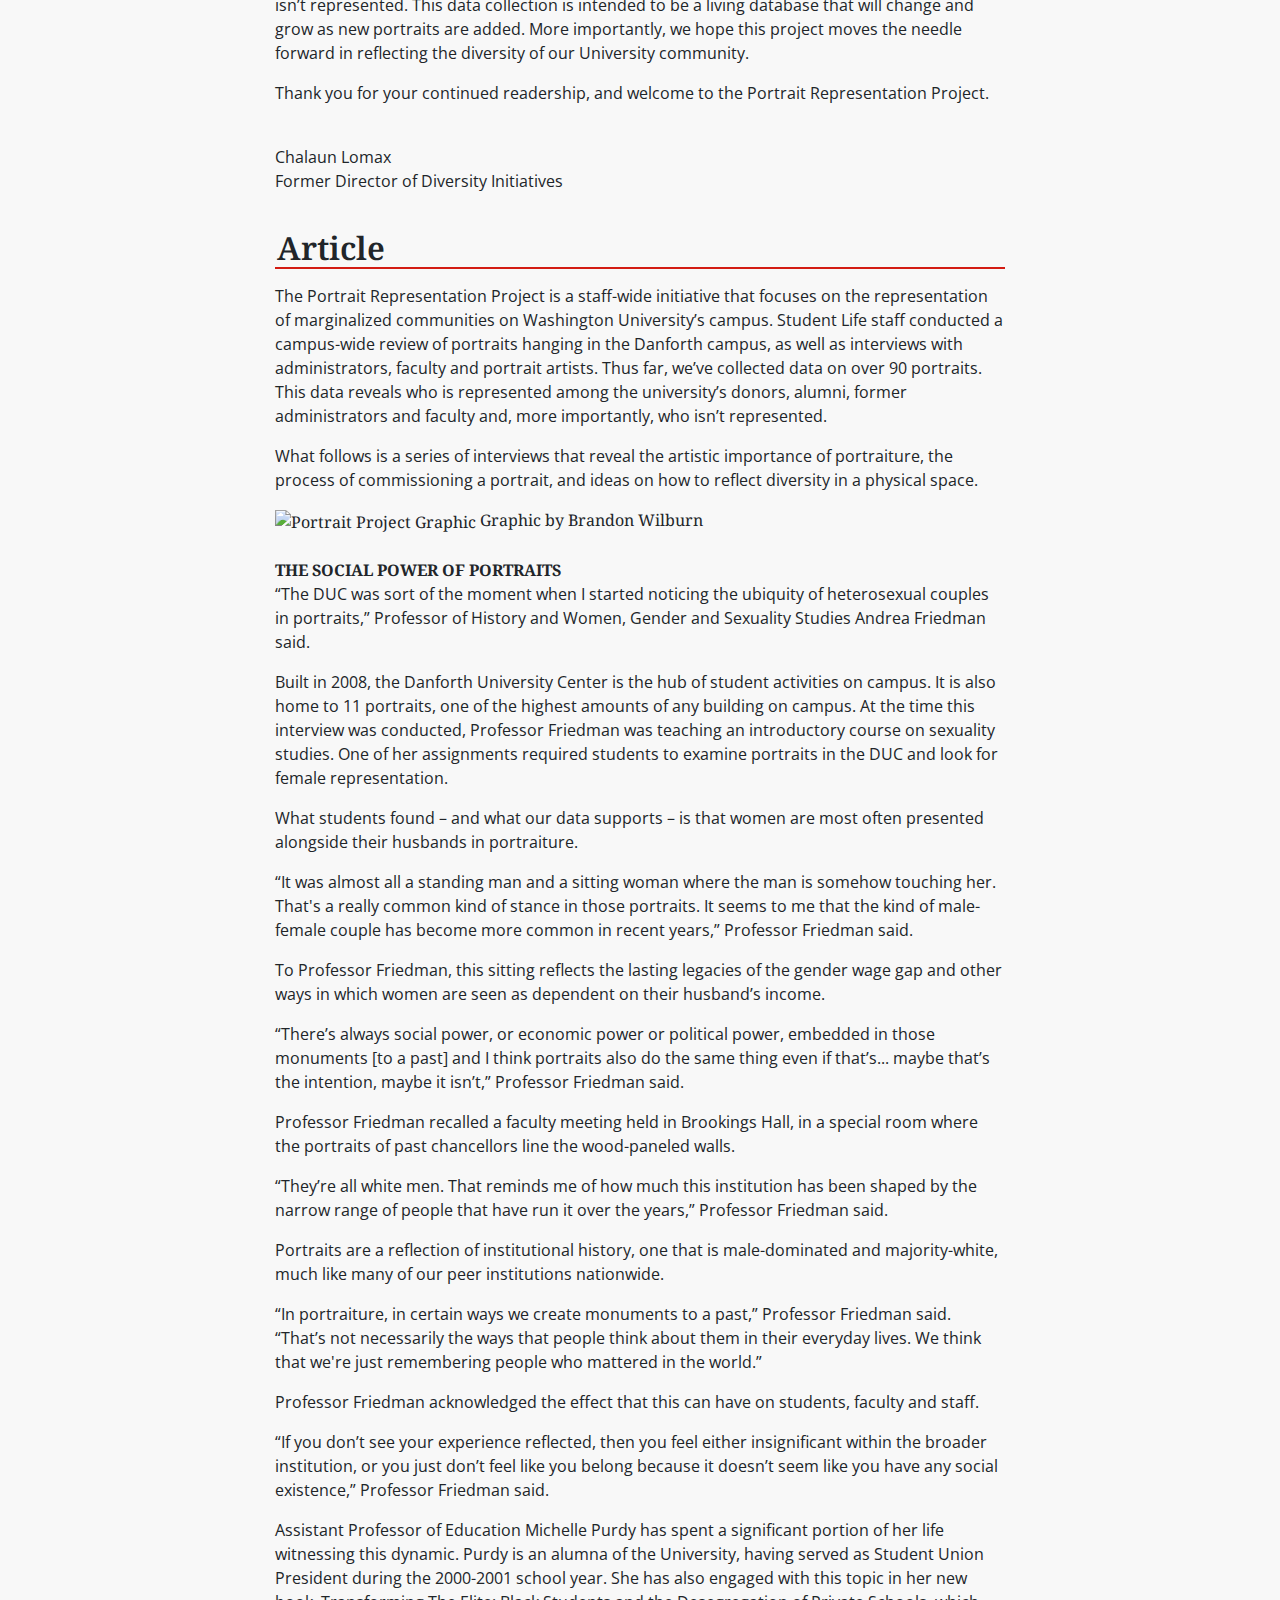
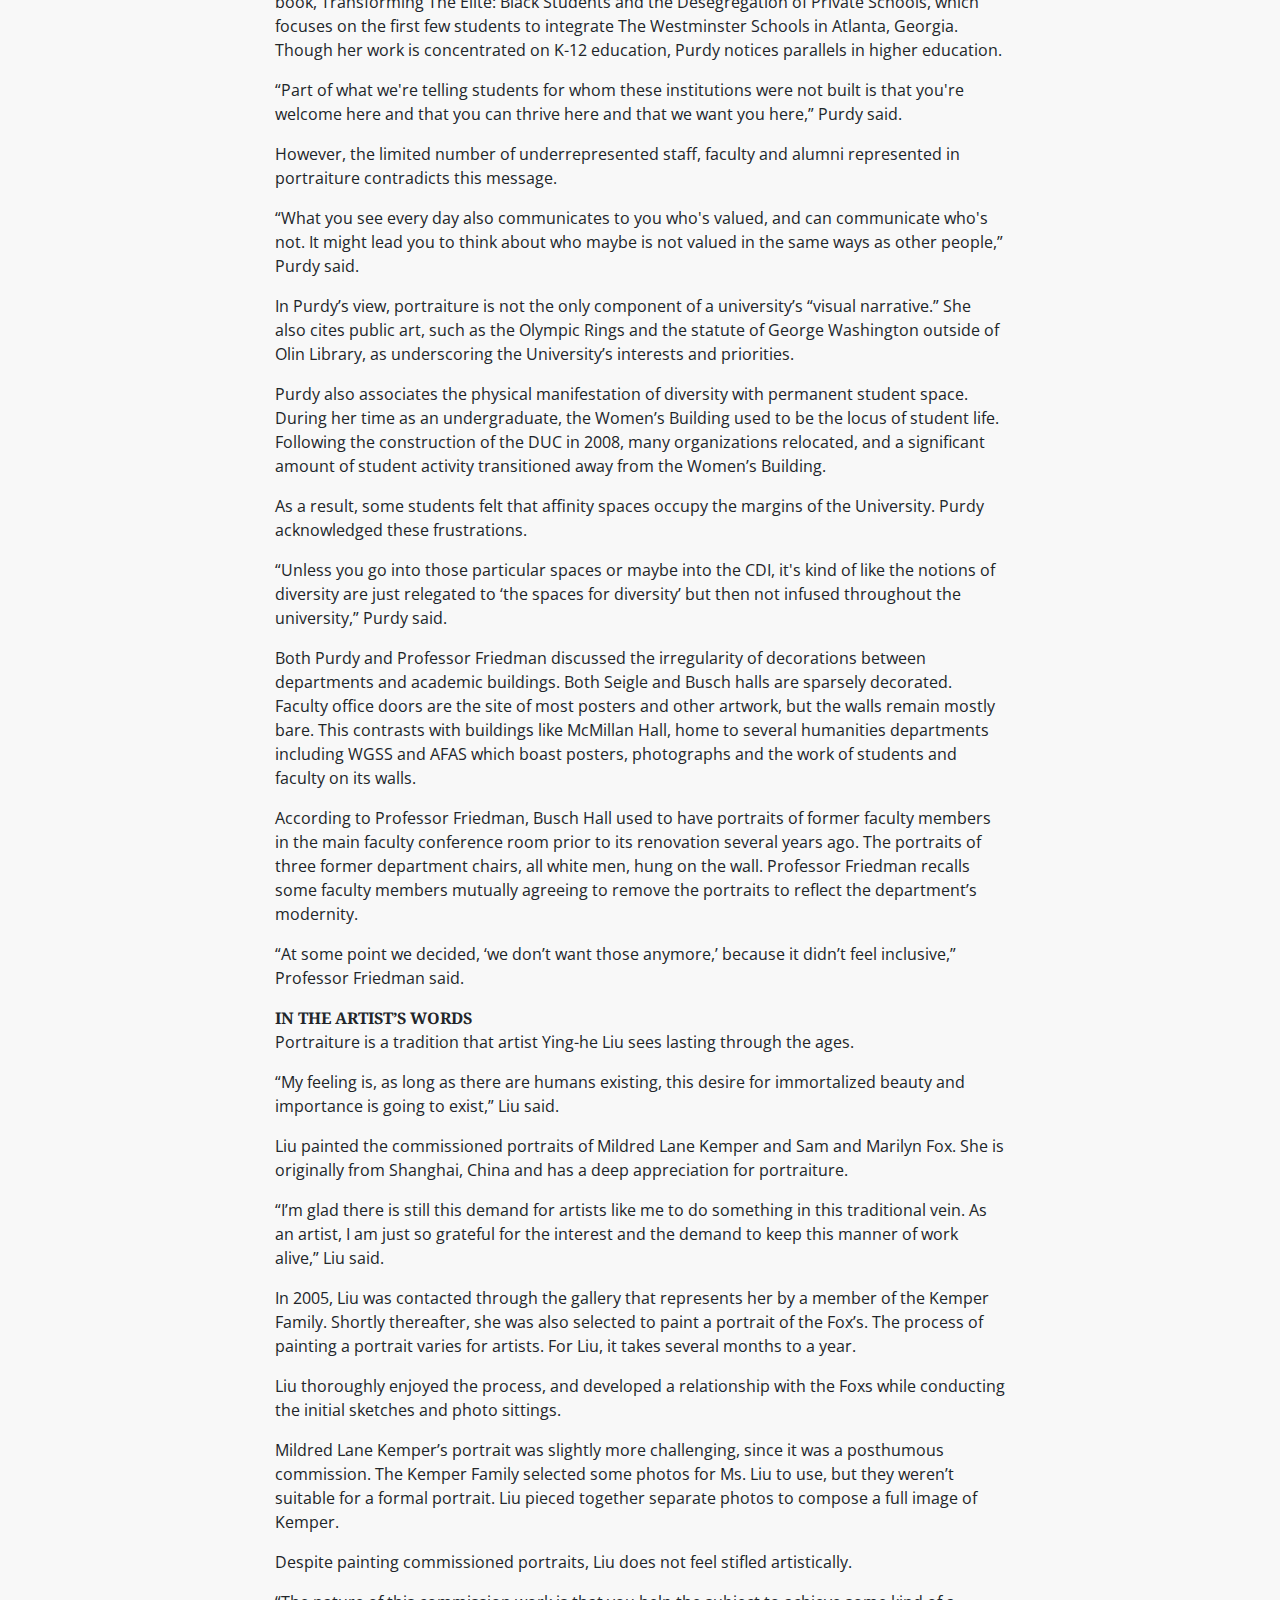
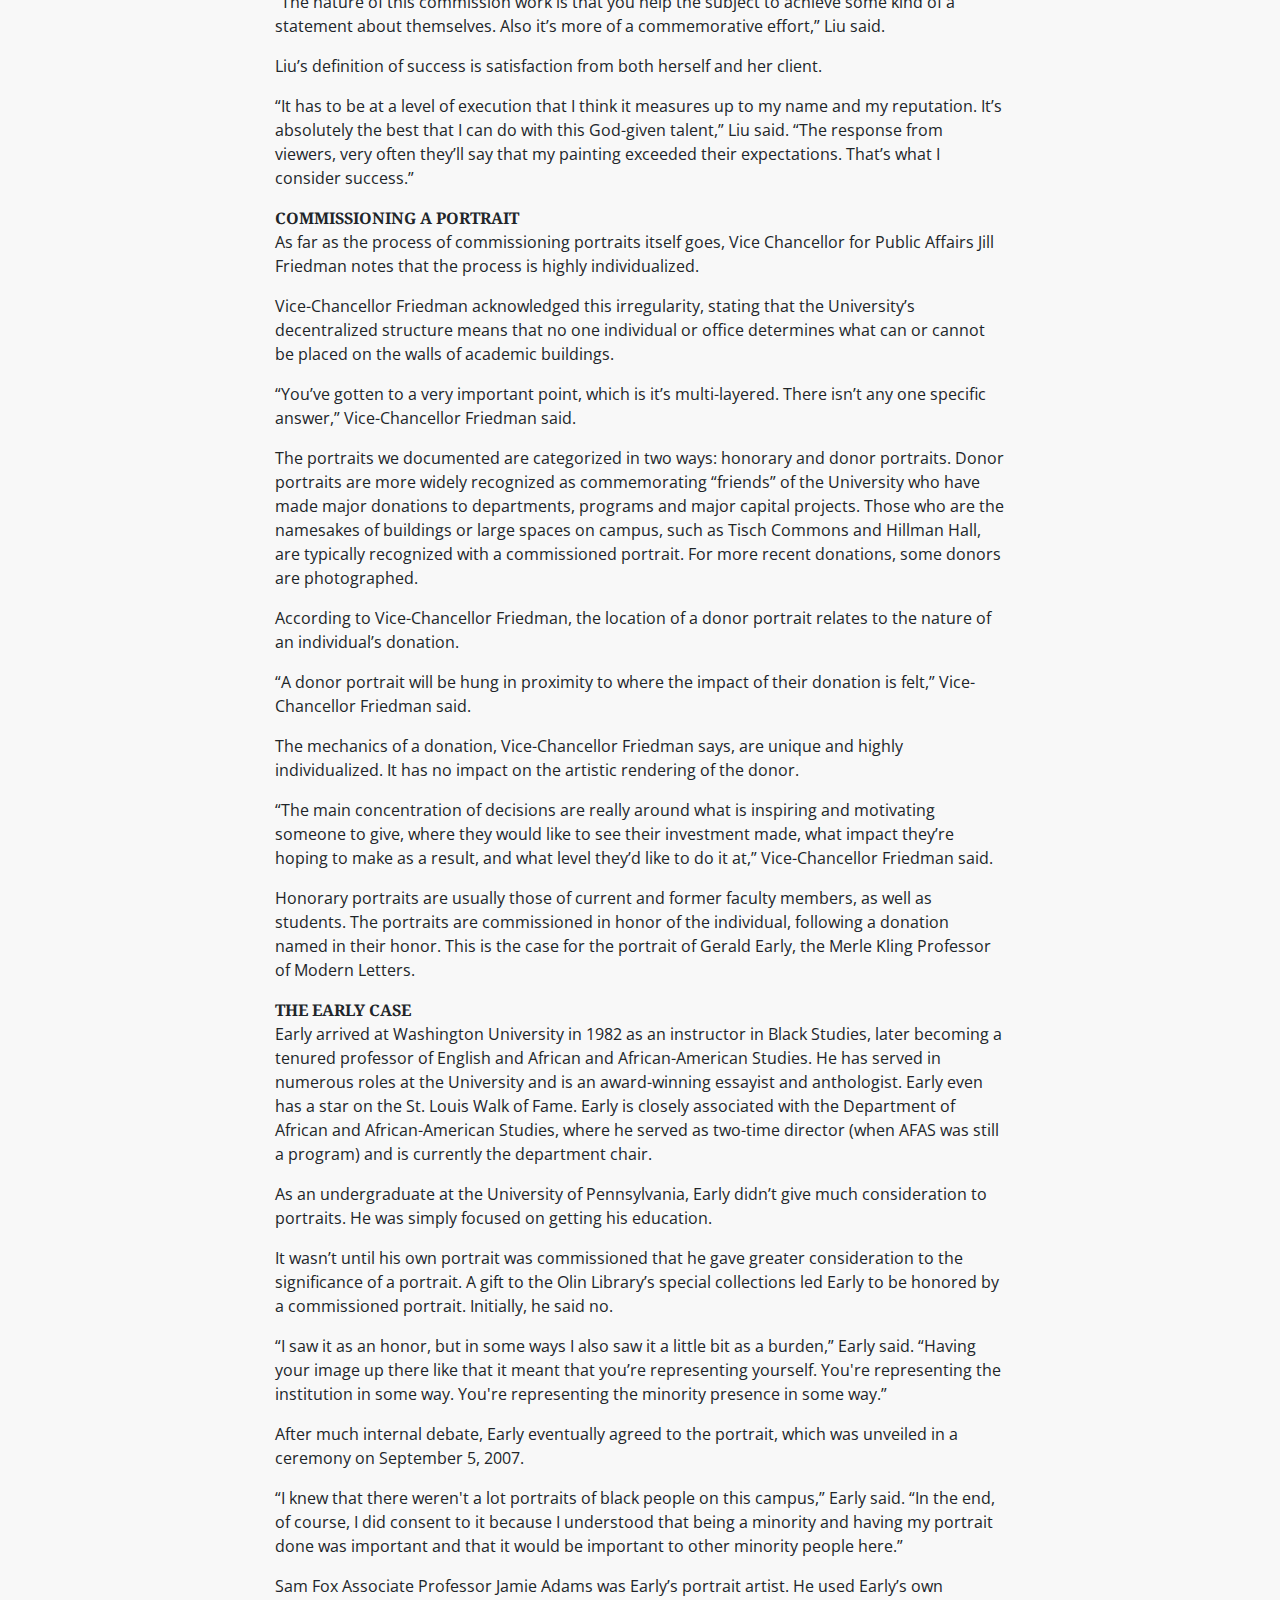
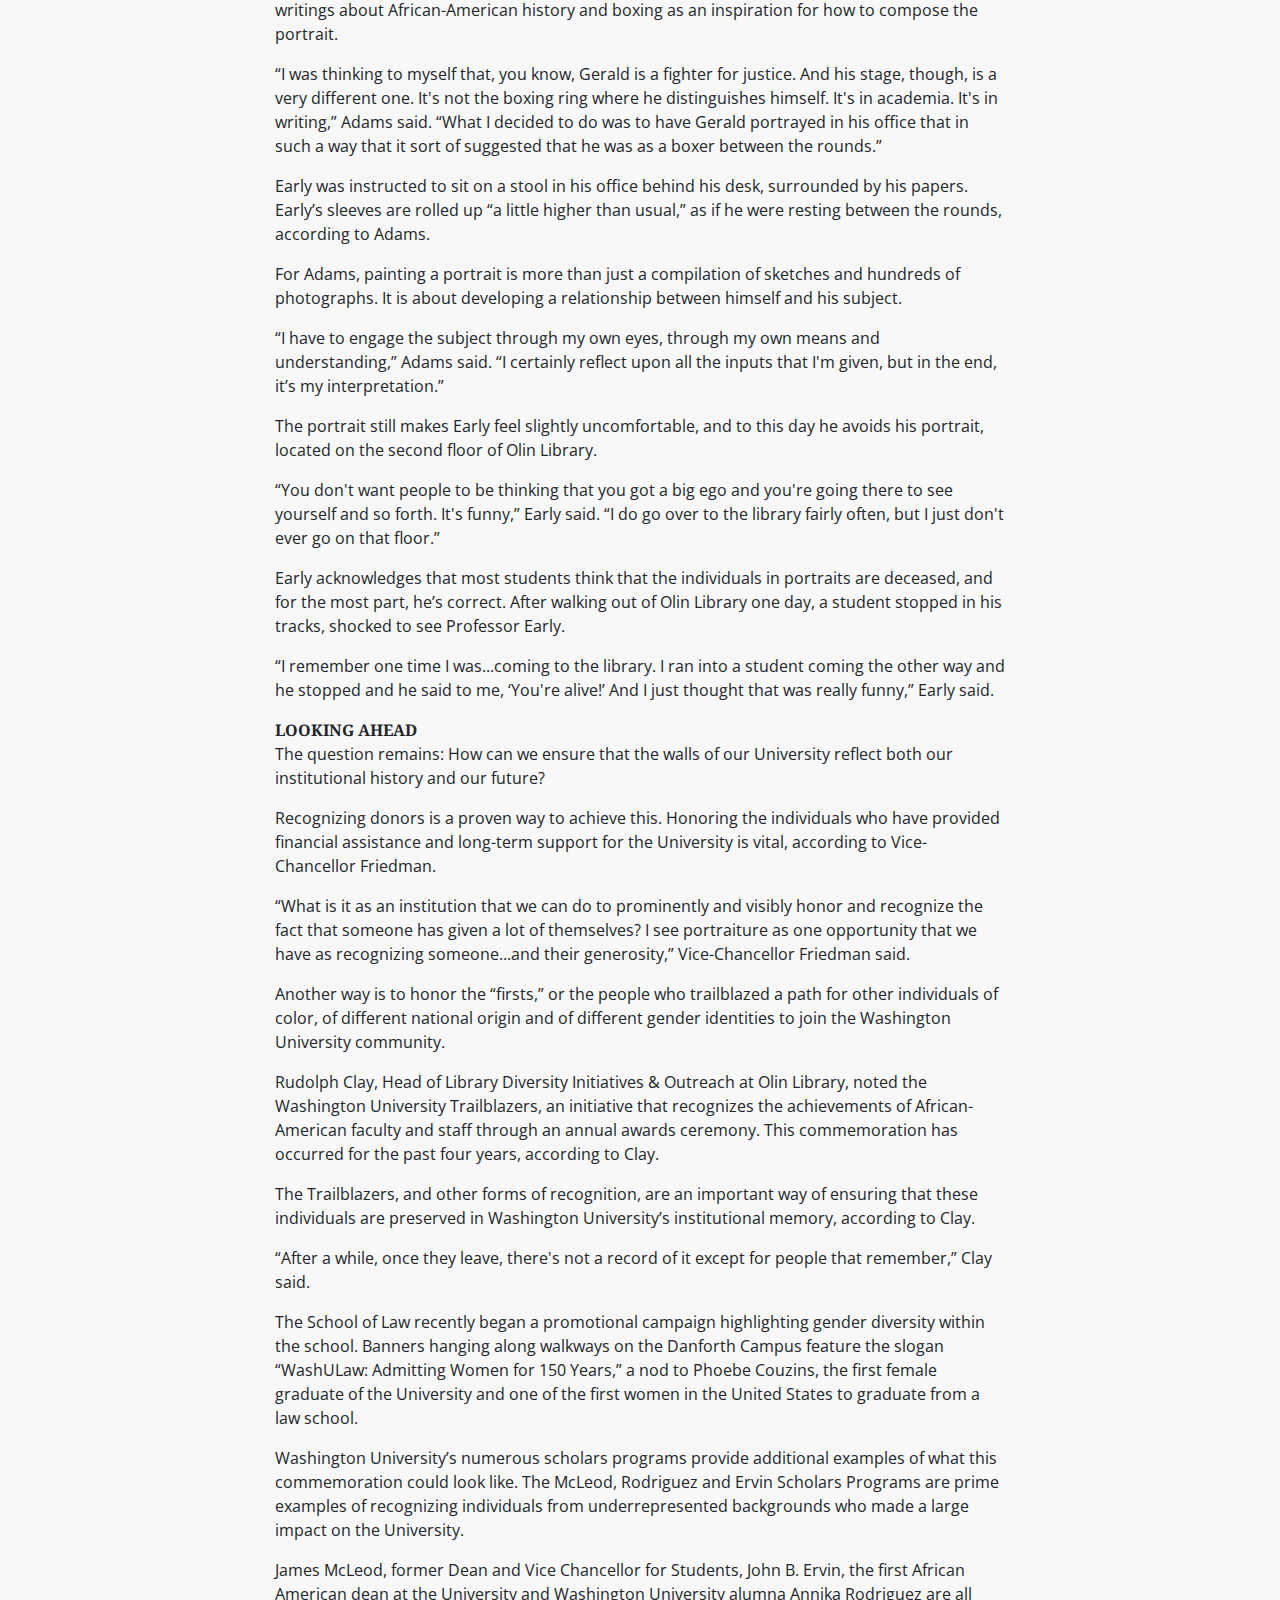
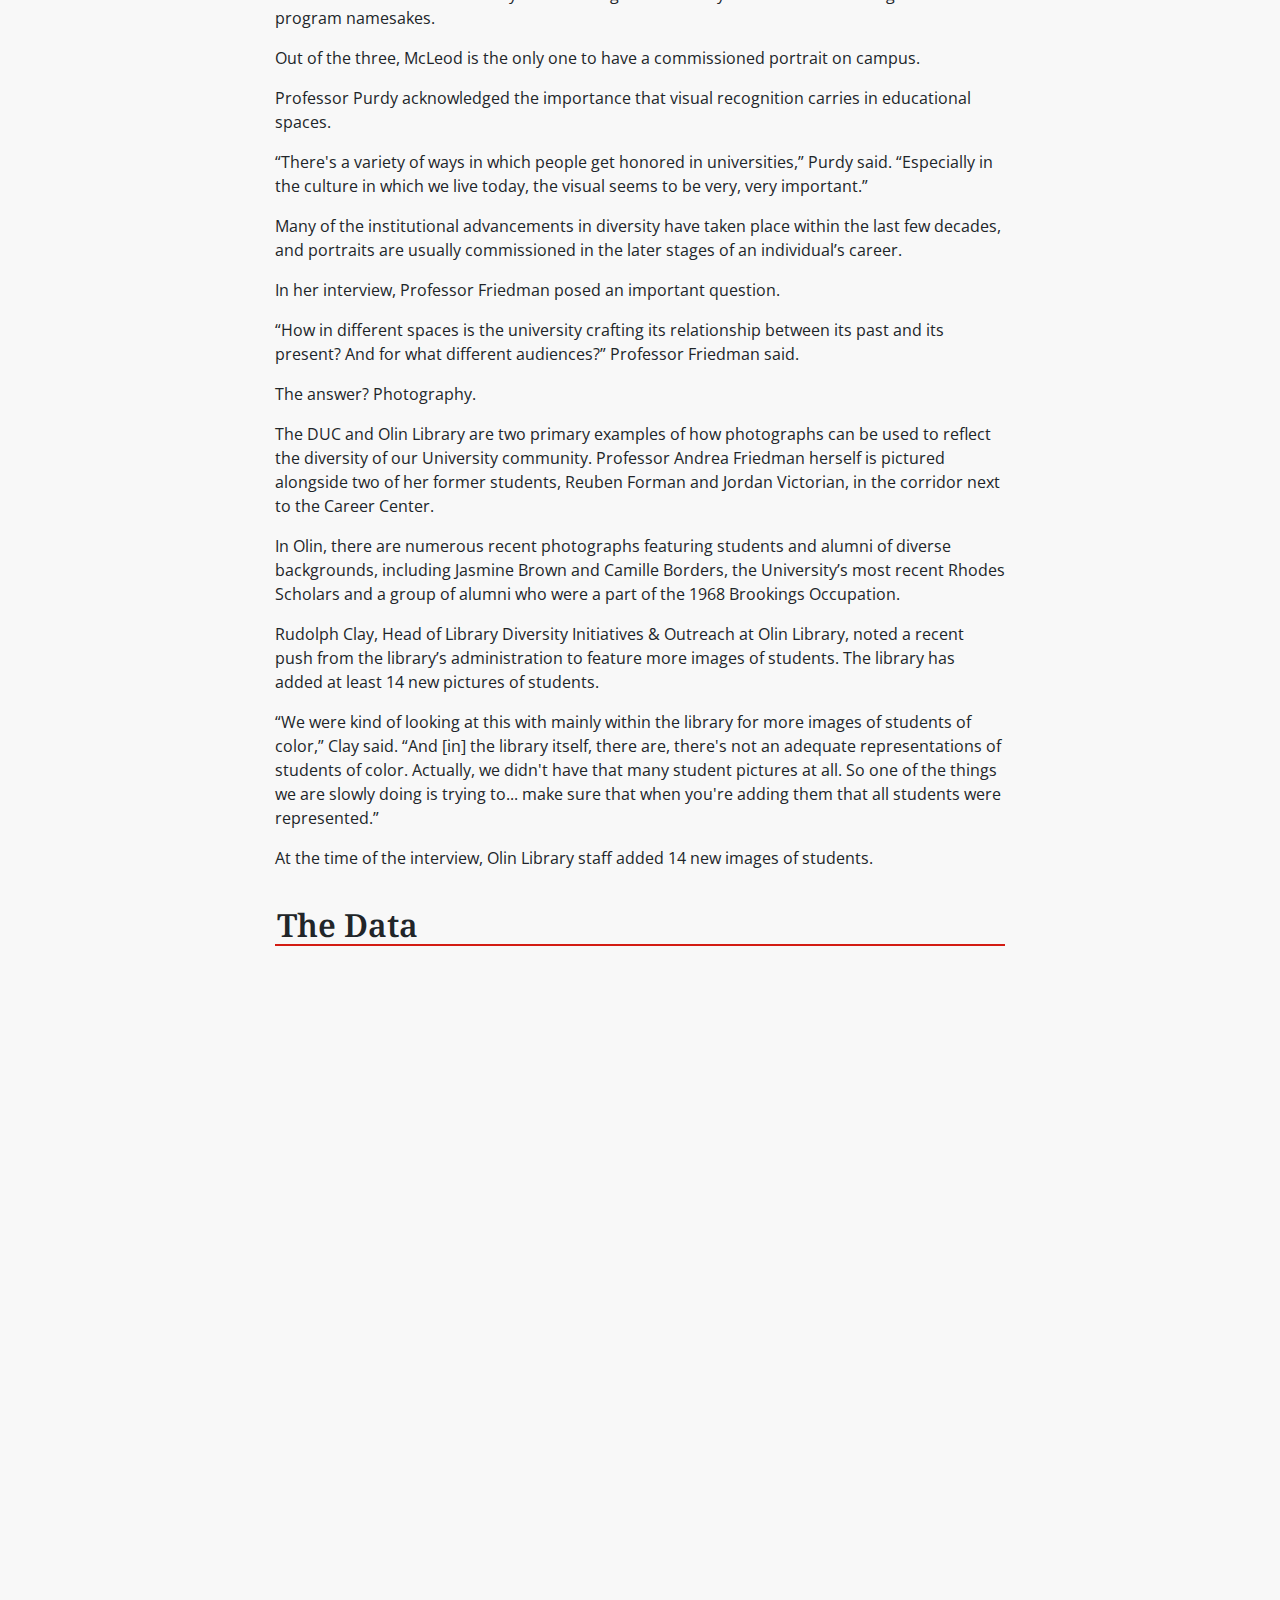
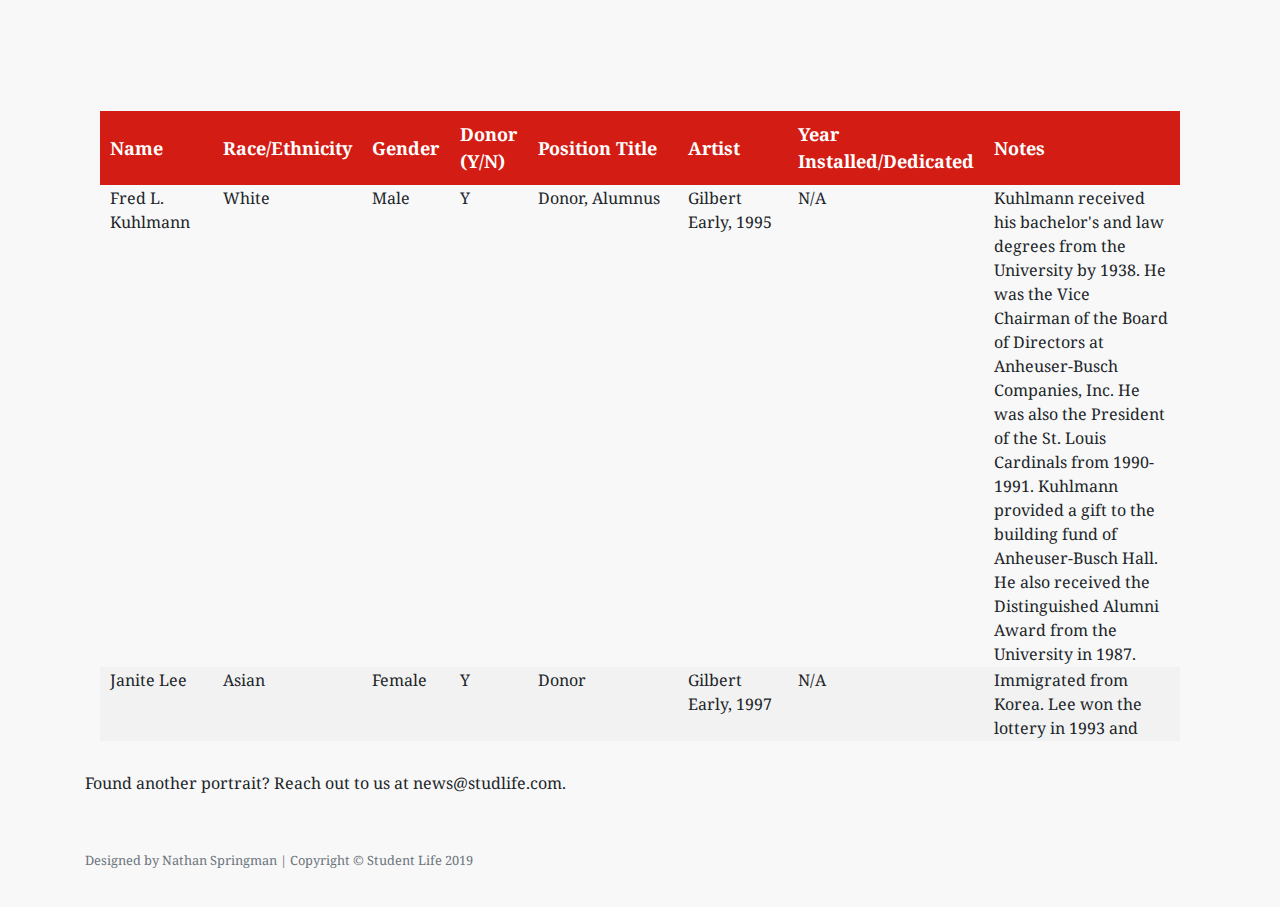
==== commit ad3b8571: "update to names" ====
--- a/index.html
+++ b/index.html
@@ -22,7 +22,16 @@
   <!-- Custom CSS -->
   <!-- <link href="css/landing-page-2.css" rel="stylesheet"> -->
   <link href="css/style.css" rel="stylesheet">
-
+  <!-- <script async="" src="//www.google-analytics.com/analytics.js"></script> -->
+  <script>
+  (function(i,s,o,g,r,a,m){i['GoogleAnalyticsObject']=r;i[r]=i[r]||function(){
+    (i[r].q=i[r].q||[]).push(arguments)},i[r].l=1*new Date();a=s.createElement(o),
+    m=s.getElementsByTagName(o)[0];a.async=1;a.src=g;m.parentNode.insertBefore(a,m)
+  })(window,document,'script','https://www.google-analytics.com/analytics.js','ga');
+
+  ga('create', 'UA-3210731-1', 'auto');
+  ga('send', 'pageview');
+  </script>
   <!-- HTML5 Shim and Respond.js IE8 support of HTML5 elements and media queries -->
   <!-- WARNING: Respond.js doesn't work if you view the page via file:// -->
   <!--[if lt IE 9]>
@@ -113,101 +122,178 @@
         <div class="col-lg-8 article-col" id="article" name="article">
           <h2>Article</h2>
           <div class="divider-1"></div>
-          <p>The Portrait Representation Project is a staff-wide initiative that focuses on the representation of marginalized communities on Washington University’s campus. Student Life staff conducted a campus-wide review of portraits hanging in the Danforth campus, as well as interviews with administrators, faculty and portrait artists. Thus far, we’ve collected data on over 90 portraits. This data reveals who is represented among the university’s donors, alumni, former administrators and faculty and, more importantly, who isn’t represented. </p>
-          <p>What follows is a series of interviews that reveal the artistic importance of portraiture, the process of commissioning a portrait, and ideas on how to reflect diversity in a physical space. </p>
-          <img id="graphic" src="http://host2.studlife.com/files/2019/04/Portrait-Project-Graphic-760x1759.jpg" alt="Portrait Project Graphic" class="size-article-full wp-image-96982" /><span class="media-credit">Graphic by Brandon Wilburn</span>
-          <p><strong>THE SOCIAL POWER OF PORTRAITS<br />
-          </strong><br />
-          “The DUC was sort of the moment when I started noticing the ubiquity of heterosexual couples in portraits,” Professor of History Andrea Friedman said. </p>
-          <p>Built in 2008, the Danforth University Center is the hub of student activities on campus. It is also home to 11 portraits, one of the highest amounts of any building on campus. At the time this interview was conducted, Andrea was teaching an introductory course on sexuality studies. One of her assignments required students to examine portraits in the DUC and look for female representation. </p>
-          <p>What students found – and what our data supports – is that women are most often presented alongside their husbands in portraiture. </p>
-          <p>“It was almost all a standing man and a sitting woman where the man is somehow touching her. That&#8217;s a really common kind of stance in those portraits. It seems to me that the kind of male-female couple has become more common in recent years,” Andrea said.  </p>
-          <p>To Andrea, this sitting reflects the lasting legacies of the gender wage gap and other ways in which women are seen as dependent on their husband’s income. </p>
-          <p>“There’s always social power, or economic power or political power, embedded in those monuments [to a past] and I think portraits also do the same thing even if that’s&#8230; maybe that’s the intention, maybe it isn’t,” Andrea said. </p>
-          <p>Andrea recalled a faculty meeting held in Brookings Hall, in a special room where the portraits of past chancellors line the wood-paneled walls. </p>
-          <p>“They’re all white men. That reminds me of how much this institution has been shaped by the narrow range of people that have run it over the years,” Andrea said. </p>
-          <p>Portraits are a reflection of institutional history, one that is male-dominated and majority-white, much like many of our peer institutions nationwide. </p>
-          <p>“In portraiture, in certain ways we create monuments to a past,” Andrea said. “That’s not necessarily the ways that people think about them in their everyday lives. We think that we&#8217;re just remembering people who mattered in the world.” </p>
-          <p>Andrea acknowledged the effect that this can have on students, faculty and staff. </p>
-          <p>“If you don’t see your experience reflected, then you feel either insignificant within the broader institution, or you just don’t feel like you belong because it doesn’t seem like you have any social existence,” Andrea said.  </p>
-          <p>Assistant Professor of Education Michelle Purdy has spent a significant portion of her life witnessing this dynamic. Purdy is an alumna of the University, having served as Student Union President during the 2000-2001 school year. She has also engaged with this topic in her new book, Transforming The Elite: Black Students and the Desegregation of Private Schools, which focuses on the first few students to integrate The Westminster Schools in Atlanta, Georgia. Though her work is concentrated on K-12 education, Purdy notices parallels in higher education. </p>
-          <p>“Part of what we&#8217;re telling students for whom these institutions were not built is that you&#8217;re welcome here and that you can thrive here and that we want you here,” Purdy said. </p>
-          <p>However, the limited number of underrepresented staff, faculty and alumni represented in portraiture contradicts this message. </p>
-          <p>“What you see every day also communicates to you who&#8217;s valued, and can communicate who&#8217;s not. It might lead you to think about who maybe is not valued in the same ways as other people,” Purdy said. </p>
-          <p>In Purdy’s view, portraiture is not the only component of a university’s “visual narrative.” She also cites public art, such as the Olympic Rings and the statute of George Washington outside of Olin Library, as underscoring the University’s interests and priorities. </p>
-          <p>Purdy also associates the physical manifestation of diversity with permanent student space. During her time as an undergraduate, the Women’s Building used to be the locus of student life. Following the construction of the DUC in 2008, many organizations relocated, and a significant amount of student activity transitioned away from the Women’s Building.  </p>
+          <p>The Portrait Representation Project is a staff-wide initiative that focuses on the representation of marginalized communities on Washington University&rsquo;s campus. Student Life staff conducted a campus-wide review of portraits hanging in the Danforth campus, as well as interviews with administrators, faculty and portrait artists. Thus far, we&rsquo;ve collected data on over 90 portraits. This data reveals who is represented among the university&rsquo;s donors, alumni, former administrators and faculty and, more importantly, who isn&rsquo;t represented.</p>
+
+          <p>What follows is a series of interviews that reveal the artistic importance of portraiture, the process of commissioning a portrait, and ideas on how to reflect diversity in a physical space.</p>
+
+          <img id="graphic" src="http://host2.studlife.com/files/2019/04/Portrait-Project-Graphic-760x1759.jpg" alt="Portrait Project Graphic" class="size-article-full wp-image-96982">
+          <span class="media-credit">Graphic by Brandon Wilburn</span>
+          <br><br>
+          <strong>THE SOCIAL POWER OF PORTRAITS </strong>
+          <br>
+          <p>&ldquo;The DUC was sort of the moment when I started noticing the ubiquity of heterosexual couples in portraits,&rdquo; Professor of History and Women, Gender and Sexuality Studies Andrea Friedman said.</p>
+
+          <p>Built in 2008, the Danforth University Center is the hub of student activities on campus. It is also home to 11 portraits, one of the highest amounts of any building on campus. At the time this interview was conducted, Professor Friedman was teaching an introductory course on sexuality studies. One of her assignments required students to examine portraits in the DUC and look for female representation.</p>
+
+          <p>What students found &ndash; and what our data supports &ndash; is that women are most often presented alongside their husbands in portraiture.</p>
+
+          <p>&ldquo;It was almost all a standing man and a sitting woman where the man is somehow touching her. That's a really common kind of stance in those portraits. It seems to me that the kind of male-female couple has become more common in recent years,&rdquo; Professor Friedman said.</p>
+
+          <p>To Professor Friedman, this sitting reflects the lasting legacies of the gender wage gap and other ways in which women are seen as dependent on their husband&rsquo;s income.</p>
+
+          <p>&ldquo;There&rsquo;s always social power, or economic power or political power, embedded in those monuments [to a past] and I think portraits also do the same thing even if that&rsquo;s... maybe that&rsquo;s the intention, maybe it isn&rsquo;t,&rdquo; Professor Friedman said.</p>
+
+          <p>Professor Friedman recalled a faculty meeting held in Brookings Hall, in a special room where the portraits of past chancellors line the wood-paneled walls.</p>
+
+          <p>&ldquo;They&rsquo;re all white men. That reminds me of how much this institution has been shaped by the narrow range of people that have run it over the years,&rdquo; Professor Friedman said.</p>
+
+          <p>Portraits are a reflection of institutional history, one that is male-dominated and majority-white, much like many of our peer institutions nationwide.</p>
+
+          <p>&ldquo;In portraiture, in certain ways we create monuments to a past,&rdquo; Professor Friedman said. &ldquo;That&rsquo;s not necessarily the ways that people think about them in their everyday lives. We think that we're just remembering people who mattered in the world.&rdquo;</p>
+
+          <p>Professor Friedman acknowledged the effect that this can have on students, faculty and staff.</p>
+
+          <p>&ldquo;If you don&rsquo;t see your experience reflected, then you feel either insignificant within the broader institution, or you just don&rsquo;t feel like you belong because it doesn&rsquo;t seem like you have any social existence,&rdquo; Professor Friedman said.</p>
+
+          <p>Assistant Professor of Education Michelle Purdy has spent a significant portion of her life witnessing this dynamic. Purdy is an alumna of the University, having served as Student Union President during the 2000-2001 school year. She has also engaged with this topic in her new book, Transforming The Elite: Black Students and the Desegregation of Private Schools, which focuses on the first few students to integrate The Westminster Schools in Atlanta, Georgia. Though her work is concentrated on K-12 education, Purdy notices parallels in higher education.</p>
+
+          <p>&ldquo;Part of what we're telling students for whom these institutions were not built is that you're welcome here and that you can thrive here and that we want you here,&rdquo; Purdy said.</p>
+
+          <p>However, the limited number of underrepresented staff, faculty and alumni represented in portraiture contradicts this message.</p>
+
+          <p>&ldquo;What you see every day also communicates to you who's valued, and can communicate who's not. It might lead you to think about who maybe is not valued in the same ways as other people,&rdquo; Purdy said.</p>
+
+          <p>In Purdy&rsquo;s view, portraiture is not the only component of a university&rsquo;s &ldquo;visual narrative.&rdquo; She also cites public art, such as the Olympic Rings and the statute of George Washington outside of Olin Library, as underscoring the University&rsquo;s interests and priorities.</p>
+
+          <p>Purdy also associates the physical manifestation of diversity with permanent student space. During her time as an undergraduate, the Women&rsquo;s Building used to be the locus of student life. Following the construction of the DUC in 2008, many organizations relocated, and a significant amount of student activity transitioned away from the Women&rsquo;s Building.</p>
+
           <p>As a result, some students felt that affinity spaces occupy the margins of the University. Purdy acknowledged these frustrations.</p>
-          <p>“Unless you go into those particular spaces or maybe into the CDI, it&#8217;s kind of like the notions of diversity are just relegated to ‘the spaces for diversity’ but then not infused throughout the university,” Purdy said. </p>
-          <p>Both Purdy and Andrea discussed the irregularity of decorations between departments and academic buildings. Both Seigle and Busch halls are sparsely decorated. Faculty office doors are the site of most posters and other artwork, but the walls remain mostly bare. This contrasts with buildings like McMillan Hall, home to several humanities departments including WGSS and AFAS which boast posters, photographs and the work of students and faculty on its walls. </p>
-          <p>According to Andrea, Busch Hall used to have portraits of former faculty members in the main faculty conference room prior to its renovation several years ago. The portraits of three former department chairs, all white men, hung on the wall. Andrea recalls some faculty members mutually agreeing to remove the portraits to reflect the department’s modernity. </p>
-          <p>“At some point we decided, ‘we don’t want those anymore,’ because it didn’t feel inclusive,” Andrea said.  </p>
-          <p><strong>IN THE ARTIST’S WORDS<br />
-          </strong><br />
-          Portraiture is a tradition that artist Ying-he Liu sees lasting through the ages. </p>
-          <p>“My feeling is, as long as there are humans existing, this desire for immortalized beauty and importance is going to exist,” Liu said. </p>
-          <p>Liu painted the commissioned portraits of Mildred Lane Kemper and Sam and Marilyn Fox. She is originally from Shanghai, China and has a deep appreciation for portraiture. </p>
-          <p>“I’m glad there is still this demand for artists like me to do something in this traditional vein. As an artist, I am just so grateful for the interest and the demand to keep this manner of work alive,” Liu said. </p>
-          <p>In 2005, Liu was contacted through the gallery that represents her by a member of the Kemper Family. Shortly thereafter, she was also selected to paint a portrait of the Fox’s. The process of painting a portrait varies for artists. For Liu, it takes several months to a year.</p>
+
+          <p>&ldquo;Unless you go into those particular spaces or maybe into the CDI, it's kind of like the notions of diversity are just relegated to &lsquo;the spaces for diversity&rsquo; but then not infused throughout the university,&rdquo; Purdy said.</p>
+
+          <p>Both Purdy and Professor Friedman discussed the irregularity of decorations between departments and academic buildings. Both Seigle and Busch halls are sparsely decorated. Faculty office doors are the site of most posters and other artwork, but the walls remain mostly bare. This contrasts with buildings like McMillan Hall, home to several humanities departments including WGSS and AFAS which boast posters, photographs and the work of students and faculty on its walls.</p>
+
+          <p>According to Professor Friedman, Busch Hall used to have portraits of former faculty members in the main faculty conference room prior to its renovation several years ago. The portraits of three former department chairs, all white men, hung on the wall. Professor Friedman recalls some faculty members mutually agreeing to remove the portraits to reflect the department&rsquo;s modernity.</p>
+
+          <p>&ldquo;At some point we decided, &lsquo;we don&rsquo;t want those anymore,&rsquo; because it didn&rsquo;t feel inclusive,&rdquo; Professor Friedman said.</p>
+
+          <strong>IN THE ARTIST&rsquo;S WORDS</strong>
+          <p>Portraiture is a tradition that artist Ying-he Liu sees lasting through the ages.</p>
+
+          <p>&ldquo;My feeling is, as long as there are humans existing, this desire for immortalized beauty and importance is going to exist,&rdquo; Liu said.</p>
+
+          <p>Liu painted the commissioned portraits of Mildred Lane Kemper and Sam and Marilyn Fox. She is originally from Shanghai, China and has a deep appreciation for portraiture.</p>
+
+          <p>&ldquo;I&rsquo;m glad there is still this demand for artists like me to do something in this traditional vein. As an artist, I am just so grateful for the interest and the demand to keep this manner of work alive,&rdquo; Liu said.</p>
+
+          <p>In 2005, Liu was contacted through the gallery that represents her by a member of the Kemper Family. Shortly thereafter, she was also selected to paint a portrait of the Fox&rsquo;s. The process of painting a portrait varies for artists. For Liu, it takes several months to a year.</p>
+
           <p>Liu thoroughly enjoyed the process, and developed a relationship with the Foxs while conducting the initial sketches and photo sittings.</p>
-          <p>Mildred Lane Kemper’s portrait was slightly more challenging, since it was a posthumous commission. The Kemper Family selected some photos for Ms. Liu to use, but they weren’t suitable for a formal portrait. Liu pieced together separate photos to compose a full image of Kemper.</p>
-          <p>Despite painting commissioned portraits, Liu does not feel stifled artistically. </p>
-          <p>“The nature of this commission work is that you help the subject to achieve some kind of a statement about themselves. Also it’s more of a commemorative effort,” Liu said. </p>
-          <p>Liu’s definition of success is satisfaction from both herself and her client. </p>
-          <p>“It has to be at a level of execution that I think it measures up to my name and my reputation. It’s absolutely the best that I can do with this God-given talent,” Liu said. “The response from viewers, very often they’ll say that my painting exceeded their expectations. That’s what I consider success.”  </p>
-          <p><strong>COMMISSIONING A PORTRAIT<br />
-          </strong><br />
-          As far as the process of commissioning portraits itself goes, Vice Chancellor for Public Affairs Jill Friedman notes that the process is highly individualized. </p>
-          <p>Jill acknowledged this irregularity, stating that the University’s decentralized structure means that no one individual or office determines what can or cannot be placed on the walls of academic buildings. </p>
-          <p>“You’ve gotten to a very important point, which is it’s multi-layered. There isn’t any one specific answer,” Jill said. </p>
-          <p>The portraits we documented are categorized in two ways: honorary and donor portraits. Donor portraits are more widely recognized as commemorating “friends” of the University who have made major donations to departments, programs and major capital projects. Those who are the namesakes of buildings or large spaces on campus, such as Tisch Commons and Hillman Hall, are typically recognized with a commissioned portrait. For more recent donations, some donors are photographed. </p>
-          <p>According to Jill Friedman, the location of a donor portrait relates to the nature of an individual’s donation. </p>
-          <p>“A donor portrait will be hung in proximity to where the impact of their donation is felt,” Jill said. </p>
-          <p>The mechanics of a donation, Jill says, are unique and highly individualized. It has no impact on the artistic rendering of the donor. </p>
-          <p>“The main concentration of decisions are really around what is inspiring and motivating someone to give, where they would like to see their investment made, what impact they’re hoping to make as a result, and what level they’d like to do it at,” Jill Friedman said. </p>
-          <p>Honorary portraits are usually those of current and former faculty members, as well as students. The portraits are commissioned in honor of the individual, following a donation named in their honor. This is the case for the portrait of Gerald Early, the Merle Kling Professor of Modern Letters. </p>
-          <p><strong>THE EARLY CASE<br />
-          </strong><br />
-          Early arrived at Washington University in 1982 as an instructor in Black Studies, later becoming a tenured professor of English and African and African-American Studies. He has served in numerous roles at the University and is an award-winning essayist and anthologist. Early even has a star on the St. Louis Walk of Fame. Early is closely associated with the Department of African and African-American Studies, where he served as two-time director (when AFAS was still a program) and is currently the department chair. </p>
-          <p>As an undergraduate at the University of Pennsylvania, Early didn’t give much consideration to portraits. He was simply focused on getting his education.  </p>
-          <p>It wasn’t until his own portrait was commissioned that he gave greater consideration to the significance of a portrait. A gift to the Olin Library’s special collections led Early to be honored by a commissioned portrait. Initially, he said no. </p>
-          <p>“I saw it as an honor, but in some ways I also saw it a little bit as a burden,” Early said. “Having your image up there like that it meant that you’re representing yourself. You&#8217;re representing the institution in some way. You&#8217;re representing the minority presence in some way.” </p>
-          <p>After much internal debate, Early eventually agreed to the portrait, which was unveiled in a ceremony on September 5, 2007. </p>
-          <p>“I knew that there weren&#8217;t a lot portraits of black people on this campus,” Early said. “In the end, of course, I did consent to it because I understood that being a minority and having my portrait done was important and that it would be important to other minority people here.”</p>
-          <p>Sam Fox Associate Professor Jamie Adams was Early’s portrait artist. He used Early’s own writings about African-American history and boxing as an inspiration for how to compose the portrait. </p>
-          <p>“I was thinking to myself that, you know, Gerald is a fighter for justice. And his stage, though, is a very different one. It&#8217;s not the boxing ring where he distinguishes himself. It&#8217;s in academia. It&#8217;s in writing,” Adams said. “What I decided to do was to have Gerald portrayed in his office that in such a way that it sort of suggested that he was as a boxer between the rounds.” </p>
-          <p>Early was instructed to sit on a stool in his office behind his desk, surrounded by his papers. Early’s sleeves are rolled up “a little higher than usual,” as if he were resting between the rounds, according to Adams. </p>
-          <p>For Adams, painting a portrait is more than just a compilation of sketches and hundreds of photographs. It is about developing a relationship between himself and his subject. </p>
-          <p>“I have to engage the subject through my own eyes, through my own means and understanding,” Adams said. “I certainly reflect upon all the inputs that I&#8217;m given, but in the end, it’s my interpretation.”</p>
-          <p>The portrait still makes Early feel slightly uncomfortable, and to this day he avoids his portrait, located on the second floor of Olin Library. </p>
-          <p>“You don&#8217;t want people to be thinking that you got a big ego and you&#8217;re going there to see yourself and so forth. It&#8217;s funny,” Early said. “I do go over to the library fairly often, but I just don&#8217;t ever go on that floor.”</p>
-          <p>Early acknowledges that most students think that the individuals in portraits are deceased, and for the most part, he’s correct. After walking out of Olin Library one day, a student stopped in his tracks, shocked to see Professor Early. </p>
-          <p>“I remember one time I was&#8230;coming to the library. I ran into a student coming the other way and he stopped and he said to me, ‘You&#8217;re alive!’ And I just thought that was really funny,” Early said. </p>
-          <p><strong>LOOKING AHEAD<br />
-          </strong><br />
-          The question remains: How can we ensure that the walls of our University reflect both our institutional history and our future? </p>
-          <p>Recognizing donors is a proven way to achieve this. Honoring the individuals who have provided financial assistance and long-term support for the University is vital, according to Jill. </p>
-          <p>“What is it as an institution that we can do to prominently and visibly honor and recognize the fact that someone has given a lot of themselves? I see portraiture as one opportunity that we have as recognizing someone&#8230;and their generosity,” Jill said. </p>
-          <p>Another way is to honor the “firsts,” or the people who trailblazed a path for other individuals of color, of different national origin and of different gender identities to join the Washington University community. </p>
-          <p>Rudolph Clay, Head of Library Diversity Initiatives &amp; Outreach at Olin Library, noted the Washington University Trailblazers, an initiative that recognizes the achievements of African-American faculty and staff through an annual awards ceremony. This commemoration has occurred for the past four years, according to Clay. </p>
-          <p>The Trailblazers, and other forms of recognition, are an important way of ensuring that these individuals are preserved in Washington University’s institutional memory, according to Clay. </p>
-          <p>“After a while, once they leave, there&#8217;s not a record of it except for people that remember,” Clay said. </p>
-          <p>The School of Law recently began a promotional campaign highlighting gender diversity within the school. Banners hanging along walkways on the Danforth Campus feature the slogan “WashULaw: Admitting Women for 150 Years,” a nod to Phoebe Couzins, the first female graduate of the University and one of the first women in the United States to graduate from a law school. </p>
-          <p>Washington University’s numerous scholars programs provide additional examples of what this commemoration could look like. The McLeod, Rodriguez and Ervin Scholars Programs are prime examples of recognizing individuals from underrepresented backgrounds who made a large impact on the University. </p>
-          <p>James McLeod, former Dean and Vice Chancellor for Students, John B. Ervin, the first African American dean at the University and Washington University alumna Annika Rodriguez are all program namesakes. </p>
-          <p>Out of the three, McLeod is the only one to have a commissioned portrait on campus. </p>
-          <p>Professor Purdy acknowledged the importance that visual recognition carries in educational spaces. </p>
-          <p>“There&#8217;s a variety of ways in which people get honored in universities,” Purdy said. “Especially in the culture in which we live today, the visual seems to be very, very important.” </p>
-          <p>Many of the institutional advancements in diversity have taken place within the last few decades, and portraits are usually commissioned in the later stages of an individual’s career. </p>
-          <p>In her interview, Professor Andrea Friedman posed an important question. </p>
-          <p>“How in different spaces is the university crafting its relationship between its past and its present? And for what different audiences?” Andrea said. </p>
+
+          <p>Mildred Lane Kemper&rsquo;s portrait was slightly more challenging, since it was a posthumous commission. The Kemper Family selected some photos for Ms. Liu to use, but they weren&rsquo;t suitable for a formal portrait. Liu pieced together separate photos to compose a full image of Kemper.</p>
+
+          <p>Despite painting commissioned portraits, Liu does not feel stifled artistically.</p>
+
+          <p>&ldquo;The nature of this commission work is that you help the subject to achieve some kind of a statement about themselves. Also it&rsquo;s more of a commemorative effort,&rdquo; Liu said.</p>
+
+          <p>Liu&rsquo;s definition of success is satisfaction from both herself and her client.</p>
+
+          <p>&ldquo;It has to be at a level of execution that I think it measures up to my name and my reputation. It&rsquo;s absolutely the best that I can do with this God-given talent,&rdquo; Liu said. &ldquo;The response from viewers, very often they&rsquo;ll say that my painting exceeded their expectations. That&rsquo;s what I consider success.&rdquo;</p>
+
+          <strong>COMMISSIONING A PORTRAIT</strong>
+          <p>As far as the process of commissioning portraits itself goes, Vice Chancellor for Public Affairs Jill Friedman notes that the process is highly individualized.</p>
+
+          <p>Vice-Chancellor Friedman acknowledged this irregularity, stating that the University&rsquo;s decentralized structure means that no one individual or office determines what can or cannot be placed on the walls of academic buildings.</p>
+
+          <p>&ldquo;You&rsquo;ve gotten to a very important point, which is it&rsquo;s multi-layered. There isn&rsquo;t any one specific answer,&rdquo; Vice-Chancellor Friedman said.</p>
+
+          <p>The portraits we documented are categorized in two ways: honorary and donor portraits. Donor portraits are more widely recognized as commemorating &ldquo;friends&rdquo; of the University who have made major donations to departments, programs and major capital projects. Those who are the namesakes of buildings or large spaces on campus, such as Tisch Commons and Hillman Hall, are typically recognized with a commissioned portrait. For more recent donations, some donors are photographed.</p>
+
+          <p>According to Vice-Chancellor Friedman, the location of a donor portrait relates to the nature of an individual&rsquo;s donation.</p>
+
+          <p>&ldquo;A donor portrait will be hung in proximity to where the impact of their donation is felt,&rdquo; Vice-Chancellor Friedman said.</p>
+
+          <p>The mechanics of a donation, Vice-Chancellor Friedman says, are unique and highly individualized. It has no impact on the artistic rendering of the donor.</p>
+
+          <p>&ldquo;The main concentration of decisions are really around what is inspiring and motivating someone to give, where they would like to see their investment made, what impact they&rsquo;re hoping to make as a result, and what level they&rsquo;d like to do it at,&rdquo; Vice-Chancellor Friedman said.</p>
+
+          <p>Honorary portraits are usually those of current and former faculty members, as well as students. The portraits are commissioned in honor of the individual, following a donation named in their honor. This is the case for the portrait of Gerald Early, the Merle Kling Professor of Modern Letters.</p>
+
+          <strong>THE EARLY CASE</strong>
+          <p>Early arrived at Washington University in 1982 as an instructor in Black Studies, later becoming a tenured professor of English and African and African-American Studies. He has served in numerous roles at the University and is an award-winning essayist and anthologist. Early even has a star on the St. Louis Walk of Fame. Early is closely associated with the Department of African and African-American Studies, where he served as two-time director (when AFAS was still a program) and is currently the department chair.</p>
+
+          <p>As an undergraduate at the University of Pennsylvania, Early didn&rsquo;t give much consideration to portraits. He was simply focused on getting his education.</p>
+
+          <p>It wasn&rsquo;t until his own portrait was commissioned that he gave greater consideration to the significance of a portrait. A gift to the Olin Library&rsquo;s special collections led Early to be honored by a commissioned portrait. Initially, he said no.</p>
+
+          <p>&ldquo;I saw it as an honor, but in some ways I also saw it a little bit as a burden,&rdquo; Early said. &ldquo;Having your image up there like that it meant that you&rsquo;re representing yourself. You're representing the institution in some way. You're representing the minority presence in some way.&rdquo;</p>
+
+          <p>After much internal debate, Early eventually agreed to the portrait, which was unveiled in a ceremony on September 5, 2007.</p>
+
+          <p>&ldquo;I knew that there weren't a lot portraits of black people on this campus,&rdquo; Early said. &ldquo;In the end, of course, I did consent to it because I understood that being a minority and having my portrait done was important and that it would be important to other minority people here.&rdquo;</p>
+
+          <p>Sam Fox Associate Professor Jamie Adams was Early&rsquo;s portrait artist. He used Early&rsquo;s own writings about African-American history and boxing as an inspiration for how to compose the portrait.</p>
+
+          <p>&ldquo;I was thinking to myself that, you know, Gerald is a fighter for justice. And his stage, though, is a very different one. It's not the boxing ring where he distinguishes himself. It's in academia. It's in writing,&rdquo; Adams said. &ldquo;What I decided to do was to have Gerald portrayed in his office that in such a way that it sort of suggested that he was as a boxer between the rounds.&rdquo;</p>
+
+          <p>Early was instructed to sit on a stool in his office behind his desk, surrounded by his papers. Early&rsquo;s sleeves are rolled up &ldquo;a little higher than usual,&rdquo; as if he were resting between the rounds, according to Adams.</p>
+
+          <p>For Adams, painting a portrait is more than just a compilation of sketches and hundreds of photographs. It is about developing a relationship between himself and his subject.</p>
+
+          <p>&ldquo;I have to engage the subject through my own eyes, through my own means and understanding,&rdquo; Adams said. &ldquo;I certainly reflect upon all the inputs that I'm given, but in the end, it&rsquo;s my interpretation.&rdquo;</p>
+
+          <p>The portrait still makes Early feel slightly uncomfortable, and to this day he avoids his portrait, located on the second floor of Olin Library.</p>
+
+          <p>&ldquo;You don't want people to be thinking that you got a big ego and you're going there to see yourself and so forth. It's funny,&rdquo; Early said. &ldquo;I do go over to the library fairly often, but I just don't ever go on that floor.&rdquo;</p>
+
+          <p>Early acknowledges that most students think that the individuals in portraits are deceased, and for the most part, he&rsquo;s correct. After walking out of Olin Library one day, a student stopped in his tracks, shocked to see Professor Early.</p>
+
+          <p>&ldquo;I remember one time I was...coming to the library. I ran into a student coming the other way and he stopped and he said to me, &lsquo;You're alive!&rsquo; And I just thought that was really funny,&rdquo; Early said.</p>
+
+          <strong>LOOKING AHEAD</strong>
+          <p>The question remains: How can we ensure that the walls of our University reflect both our institutional history and our future?</p>
+
+          <p>Recognizing donors is a proven way to achieve this. Honoring the individuals who have provided financial assistance and long-term support for the University is vital, according to Vice-Chancellor Friedman.</p>
+
+          <p>&ldquo;What is it as an institution that we can do to prominently and visibly honor and recognize the fact that someone has given a lot of themselves? I see portraiture as one opportunity that we have as recognizing someone...and their generosity,&rdquo; Vice-Chancellor Friedman said.</p>
+
+          <p>Another way is to honor the &ldquo;firsts,&rdquo; or the people who trailblazed a path for other individuals of color, of different national origin and of different gender identities to join the Washington University community.</p>
+
+          <p>Rudolph Clay, Head of Library Diversity Initiatives &amp; Outreach at Olin Library, noted the Washington University Trailblazers, an initiative that recognizes the achievements of African-American faculty and staff through an annual awards ceremony. This commemoration has occurred for the past four years, according to Clay.</p>
+
+          <p>The Trailblazers, and other forms of recognition, are an important way of ensuring that these individuals are preserved in Washington University&rsquo;s institutional memory, according to Clay.</p>
+
+          <p>&ldquo;After a while, once they leave, there's not a record of it except for people that remember,&rdquo; Clay said.</p>
+
+          <p>The School of Law recently began a promotional campaign highlighting gender diversity within the school. Banners hanging along walkways on the Danforth Campus feature the slogan &ldquo;WashULaw: Admitting Women for 150 Years,&rdquo; a nod to Phoebe Couzins, the first female graduate of the University and one of the first women in the United States to graduate from a law school.</p>
+
+          <p>Washington University&rsquo;s numerous scholars programs provide additional examples of what this commemoration could look like. The McLeod, Rodriguez and Ervin Scholars Programs are prime examples of recognizing individuals from underrepresented backgrounds who made a large impact on the University.</p>
+
+          <p>James McLeod, former Dean and Vice Chancellor for Students, John B. Ervin, the first African American dean at the University and Washington University alumna Annika Rodriguez are all program namesakes.</p>
+
+          <p>Out of the three, McLeod is the only one to have a commissioned portrait on campus.</p>
+
+          <p>Professor Purdy acknowledged the importance that visual recognition carries in educational spaces.</p>
+
+          <p>&ldquo;There's a variety of ways in which people get honored in universities,&rdquo; Purdy said. &ldquo;Especially in the culture in which we live today, the visual seems to be very, very important.&rdquo;</p>
+
+          <p>Many of the institutional advancements in diversity have taken place within the last few decades, and portraits are usually commissioned in the later stages of an individual&rsquo;s career.</p>
+
+          <p>In her interview, Professor Friedman posed an important question.</p>
+
+          <p>&ldquo;How in different spaces is the university crafting its relationship between its past and its present? And for what different audiences?&rdquo; Professor Friedman said.</p>
+
           <p>The answer? Photography.</p>
-          <p>The DUC and Olin Library are two primary examples of how photographs can be used to reflect the diversity of our University community. Andrea Friedman herself is pictured alongside two of her former students, Reuben Forman and Jordan Victorian, in the corridor next to the Career Center. </p>
-          <p>In Olin, there are numerous recent photographs featuring students and alumni of diverse backgrounds, including Jasmine Brown and Camille Borders, the University’s most recent Rhodes Scholars and a group of alumni who were a part of the 1968 Brookings Occupation. </p>
-          <p>Rudolph Clay, Head of Library Diversity Initiatives &amp; Outreach at Olin Library, noted a recent push from the library’s administration to feature more images of students. The library has added at least 14 new pictures of students. </p>
-          <p>“We were kind of looking at this with mainly within the library for more images of students of color,” Clay said. “And [in] the library itself, there are, there&#8217;s not an adequate representations of students of color. Actually, we didn&#8217;t have that many student pictures at all. So one of the things we are slowly doing is trying to&#8230; make sure that when you&#8217;re adding them that all students were represented.”</p>
+
+          <p>The DUC and Olin Library are two primary examples of how photographs can be used to reflect the diversity of our University community. Professor Andrea Friedman herself is pictured alongside two of her former students, Reuben Forman and Jordan Victorian, in the corridor next to the Career Center.</p>
+
+          <p>In Olin, there are numerous recent photographs featuring students and alumni of diverse backgrounds, including Jasmine Brown and Camille Borders, the University&rsquo;s most recent Rhodes Scholars and a group of alumni who were a part of the 1968 Brookings Occupation.</p>
+
+          <p>Rudolph Clay, Head of Library Diversity Initiatives &amp; Outreach at Olin Library, noted a recent push from the library&rsquo;s administration to feature more images of students. The library has added at least 14 new pictures of students.</p>
+
+          <p>&ldquo;We were kind of looking at this with mainly within the library for more images of students of color,&rdquo; Clay said. &ldquo;And [in] the library itself, there are, there's not an adequate representations of students of color. Actually, we didn't have that many student pictures at all. So one of the things we are slowly doing is trying to... make sure that when you're adding them that all students were represented.&rdquo;</p>
+
           <p>At the time of the interview, Olin Library staff added 14 new images of students.</p>
-
-
         </div>
         <div class="col"></div>
       </div>
@@ -341,9 +427,9 @@
       <!-- jQuery -->
       <script src="https://code.jquery.com/jquery-3.4.0.min.js" integrity="sha256-BJeo0qm959uMBGb65z40ejJYGSgR7REI4+CW1fNKwOg=" crossorigin="anonymous"></script>
       <script src="https://cdnjs.cloudflare.com/ajax/libs/popper.js/1.14.7/umd/popper.min.js" integrity="sha384-UO2eT0CpHqdSJQ6hJty5KVphtPhzWj9WO1clHTMGa3JDZwrnQq4sF86dIHNDz0W1" crossorigin="anonymous"></script>
-      <script async="" src="//www.google-analytics.com/analytics.js"></script>
 
       <!-- Bootstrap Core JavaScript -->
       <script src="https://stackpath.bootstrapcdn.com/bootstrap/4.3.1/js/bootstrap.min.js" integrity="sha384-JjSmVgyd0p3pXB1rRibZUAYoIIy6OrQ6VrjIEaFf/nJGzIxFDsf4x0xIM+B07jRM" crossorigin="anonymous"></script>
       <script src='js/main.js'></script>
+
     </body>
